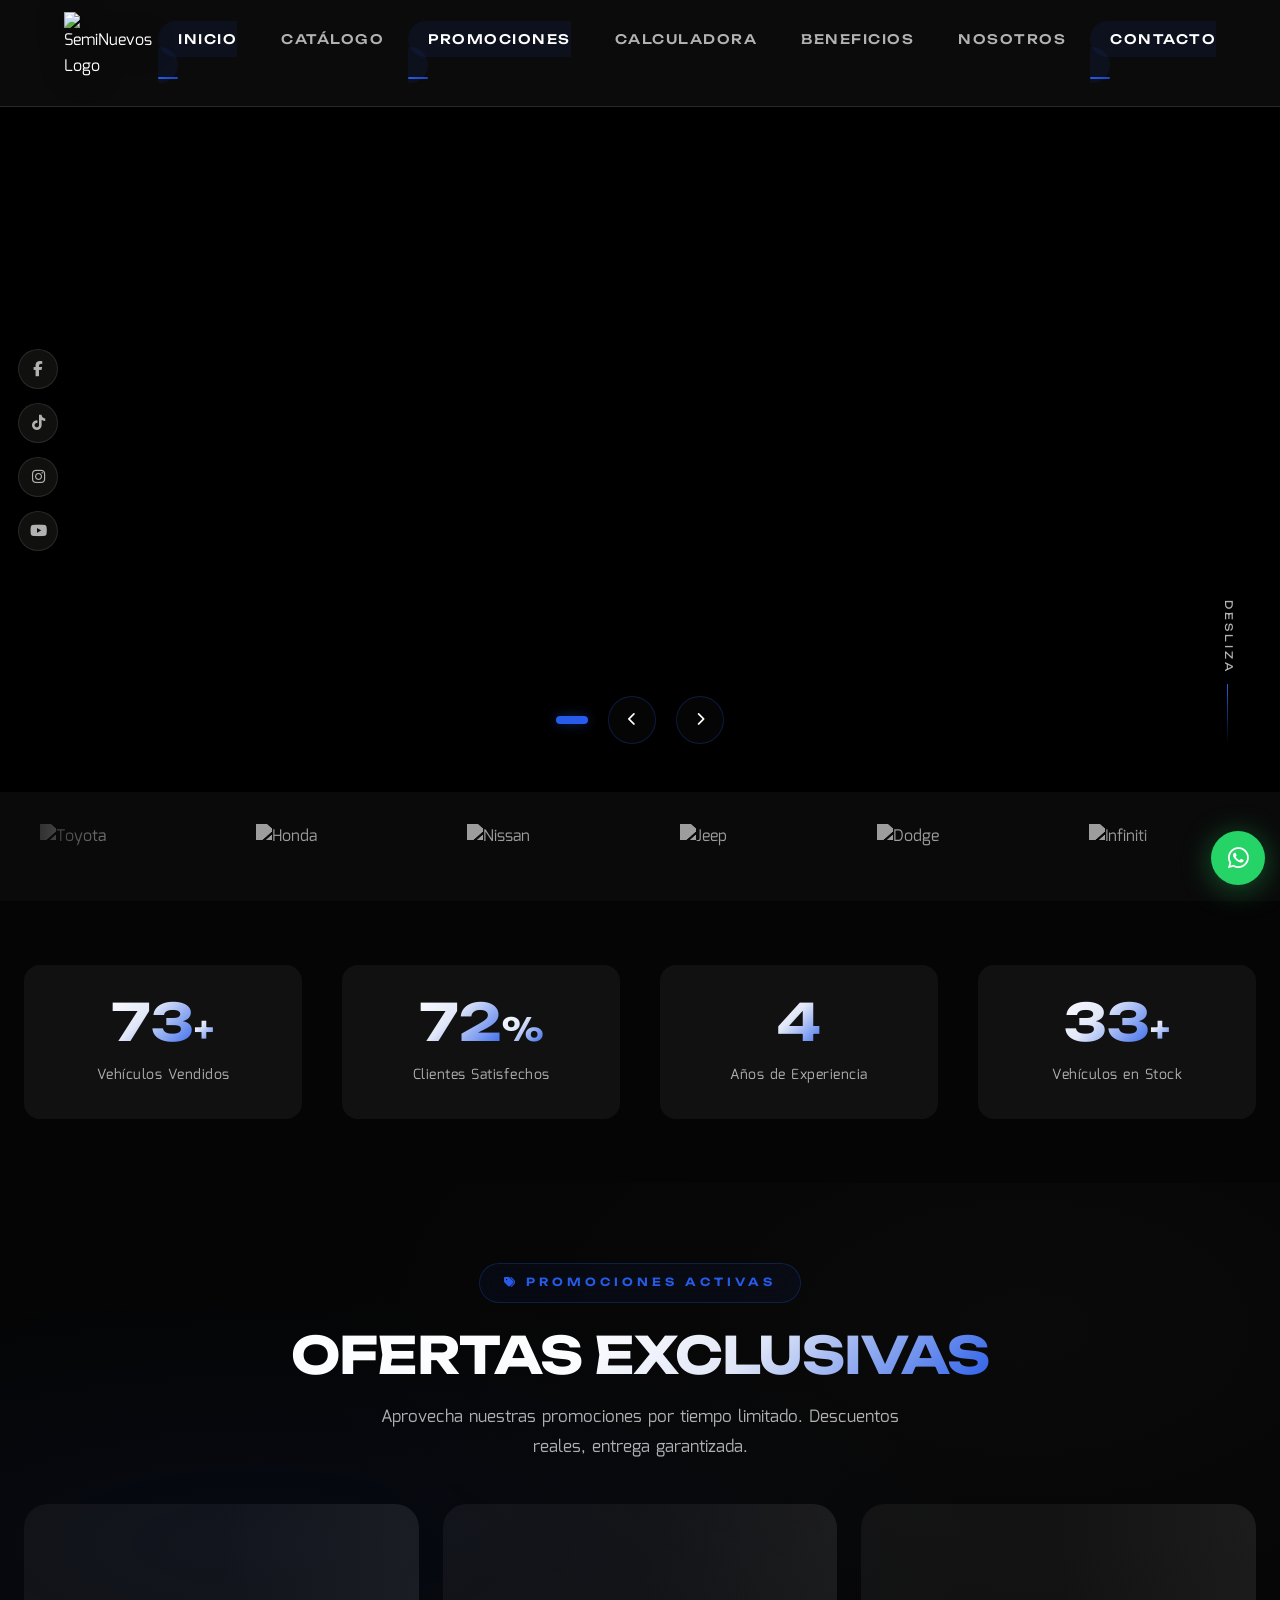
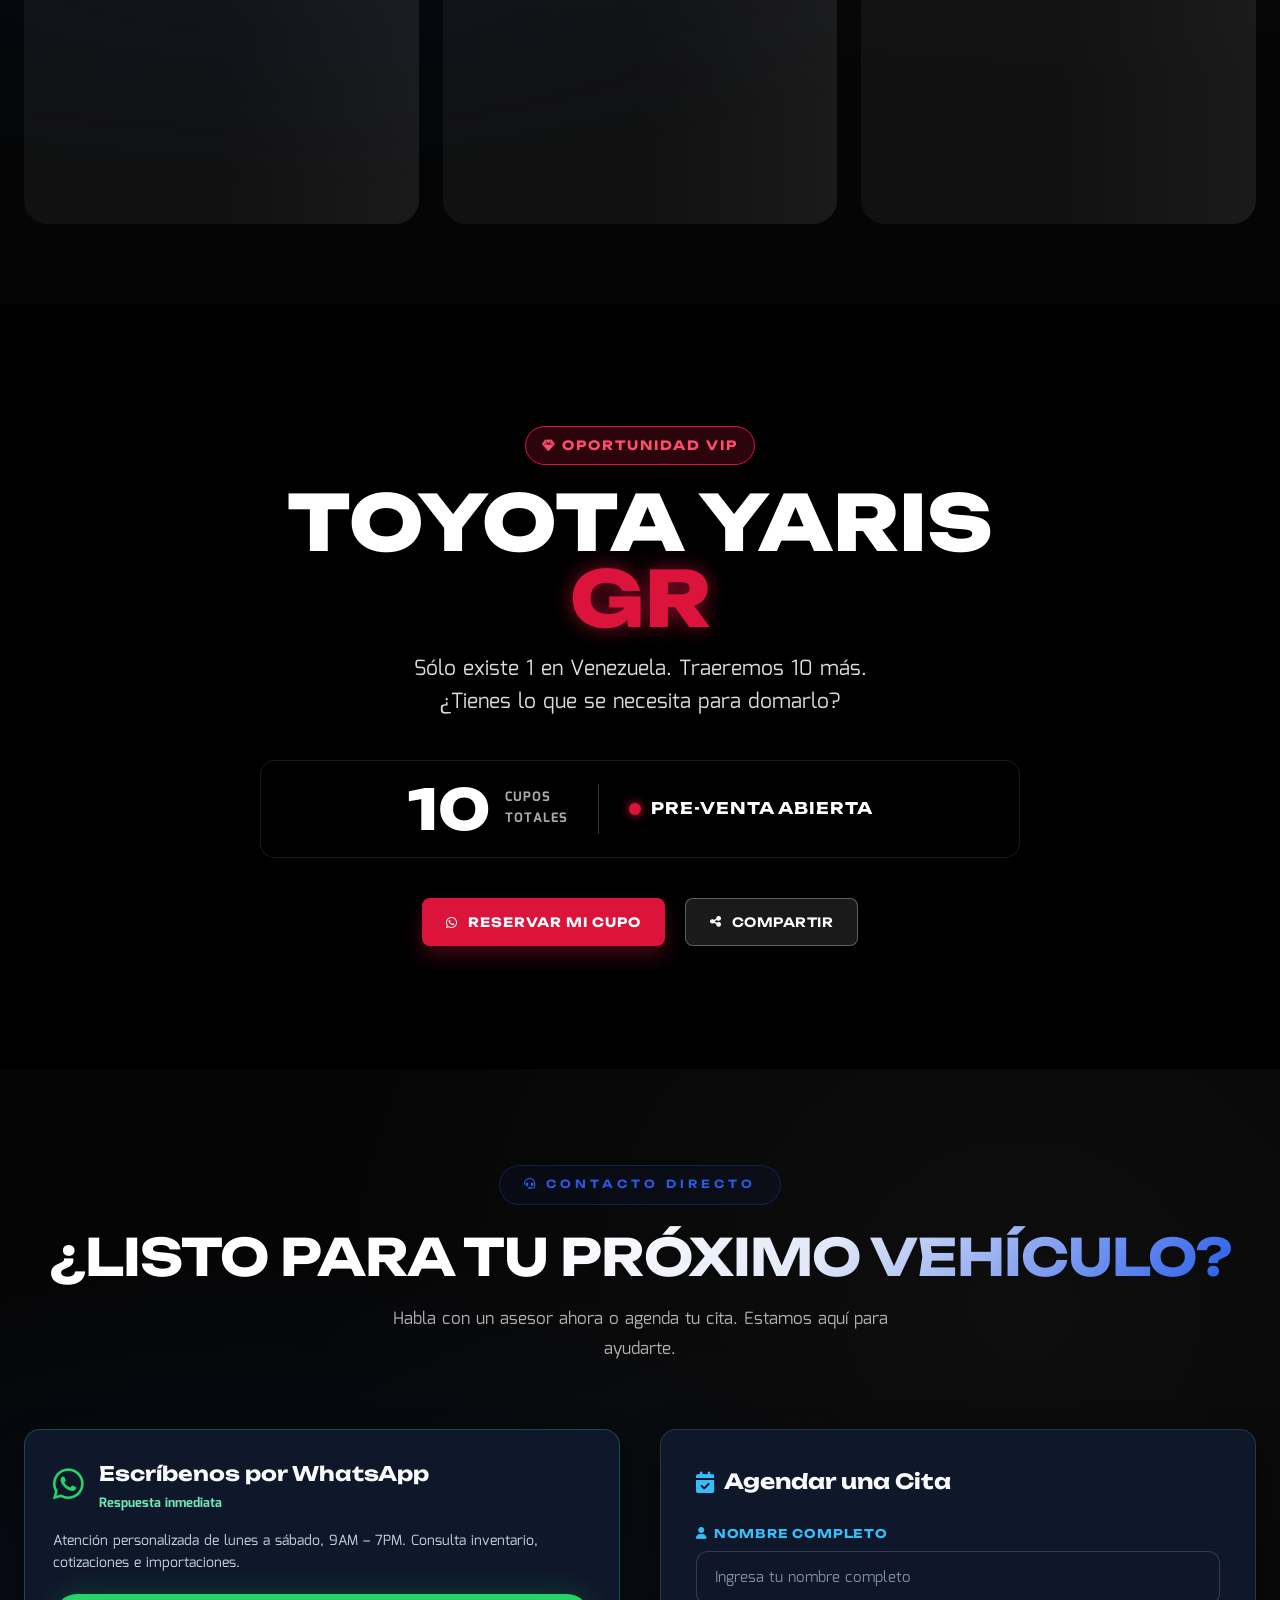
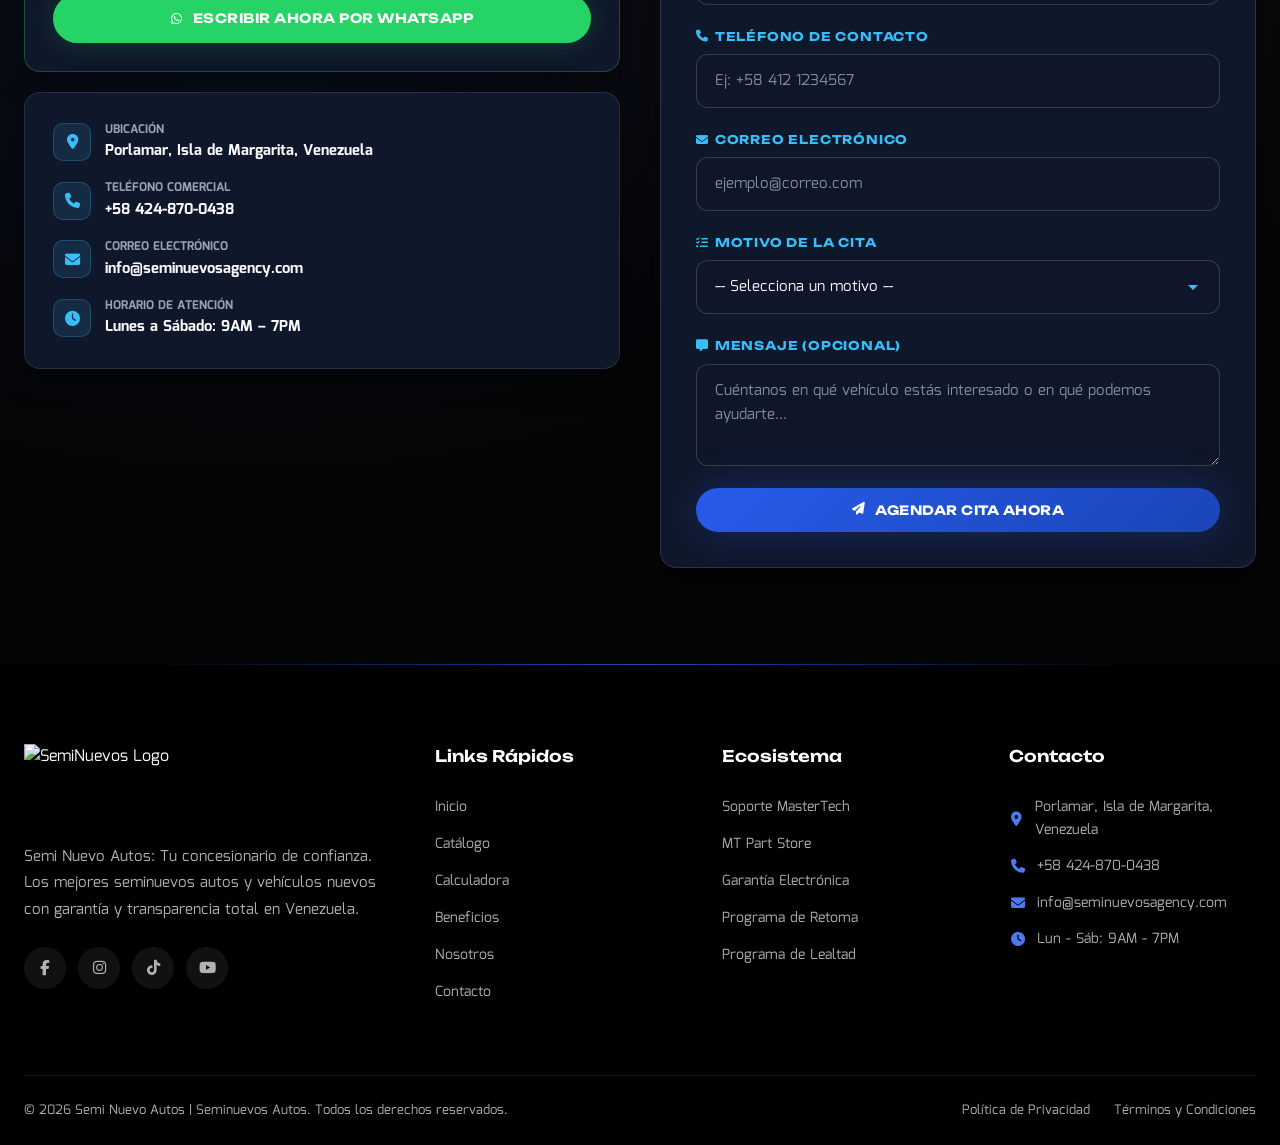
==== index.html @ adabe416 "Redisenar visualmente la seccion de Contacto y Agendar Cita con alto contraste y tipografia ejecutiv" ====
<!DOCTYPE html>
<html lang="es">
<head>
    <meta charset="UTF-8">
    <meta name="viewport" content="width=device-width, initial-scale=1.0">
    <!-- ===== SEO GLOBAL CONFIGURATION ===== -->
    <title>Semi Nuevo Autos | Concesionario Premium de Vehículos en Venezuela</title>
    <meta name="description"
        content="Encuentra los mejores seminuevos autos en Venezuela. En Semi Nuevo Autos somos especialistas en importación de vehículos 0km y usados certificados con respaldo técnico de MasterTech.">
    <meta name="keywords"
        content="Semi nuevo autos, Seminuevos autos, Semi nuevos, Seminuevosautos, Semi nuevos autos, venta de carros Venezuela, vehículos premium Venezuela, dealer autos Margarita, importación de carros 0km, Toyota Yaris GR Venezuela, concesionario carros usados certificados, logística automotriz llave en mano">
    <meta name="author" content="Seminuevos Agency">
    <meta name="robots" content="index, follow">

    <!-- Open Graph / Social Media -->
    <meta property="og:type" content="website">
    <meta property="og:url" content="https://seminuevoautos.com/">
    <meta property="og:title" content="Seminuevos | Dealer Premium de Autos e Importación en Venezuela">
    <meta property="og:description"
        content="Dealer especialista en importación de vehículos premium 0km y usados certificados en Venezuela.">
    <meta property="og:image" content="https://seminuevoautos.com/images/hero1.webp">

    <!-- JSON-LD LocalBusiness Schema -->
    <script type="application/ld+json">
    {
      "@context": "https://schema.org",
      "@type": "AutoDealer",
      "name": "Seminuevos Agency",
      "alternateName": ["Semi Nuevo Autos", "Seminuevos Autos", "Semi Nuevos", "Seminuevosautos", "Semi Nuevos Autos"],
      "image": "https://seminuevoautos.com/images/logo-primary.png",
      "@id": "https://seminuevoautos.com/#dealer",
      "url": "https://seminuevoautos.com",
      "telephone": "+584248700438",
      "priceRange": "$$$",
      "address": {
        "@type": "PostalAddress",
        "streetAddress": "Porlamar",
        "addressLocality": "Margarita",
        "addressRegion": "Nueva Esparta",
        "postalCode": "6301",
        "addressCountry": "VE"
      },
      "geo": {
        "@type": "GeoCoordinates",
        "latitude": 10.9573,
        "longitude": -63.8697
      },
      "openingHoursSpecification": {
        "@type": "OpeningHoursSpecification",
        "dayOfWeek": [
          "Monday",
          "Tuesday",
          "Wednesday",
          "Thursday",
          "Friday",
          "Saturday"
        ],
        "opens": "09:00",
        "closes": "19:00"
      },
      "sameAs": [
        "https://www.instagram.com/seminuevosagency/"
      ],
      "parentOrganization": {
        "@type": "AutoRepair",
        "name": "MasterTech Center",
        "description": "Respaldo técnico especializado y garantía automotriz."
      }
    }
    </script>
    <!-- Favicon -->
    <link rel="icon" type="image/png" href="images/favicon.png">
    <link rel="manifest" href="site.webmanifest">
    <meta name="msapplication-TileColor" content="#2b5797">
    <meta name="theme-color" content="#ffffff">
    <link rel="preconnect" href="https://fonts.googleapis.com">
    <link rel="preconnect" href="https://fonts.gstatic.com" crossorigin>
    <link
        href="https://fonts.googleapis.com/css2?family=Unbounded:wght@300;400;500;700&family=Mina:wght@400;700&display=swap"
        rel="stylesheet">
    <link rel="stylesheet" href="https://cdnjs.cloudflare.com/ajax/libs/font-awesome/6.5.1/css/all.min.css">
    <link rel="stylesheet" href="style.css?v=20260813">
</head>
<body>
<nav class="navbar" id="navbar">
        <div class="nav-container">
            <a href="/" class="nav-logo">
                <img src="images/logo-white.png" alt="SemiNuevos Logo" class="main-logo">
            </a>
            <ul class="nav-menu" id="navMenu">
                <li><a href="/" class="nav-link active">INICIO</a></li>
                <li><a href="catalogo" class="nav-link">CATÁLOGO</a></li>
                <li><a href="#promociones" class="nav-link">PROMOCIONES</a></li>
                <li><a href="calculadora" class="nav-link">CALCULADORA</a></li>
                <li><a href="servicios" class="nav-link">BENEFICIOS</a></li>
                <li><a href="nosotros" class="nav-link">NOSOTROS</a></li>
                <li><a href="/#contacto" class="nav-link">CONTACTO</a></li>
            </ul>
            <div class="nav-actions">
                <button class="nav-toggle" id="navToggle" aria-label="Abrir menú">
                    <span></span>
                    <span></span>
                    <span></span>
                </button>
            </div>
        </div>
    </nav>
<!-- ===== SOCIAL SIDEBAR ===== -->
    <div class="social-sidebar">
        <a href="#" class="social-icon" title="Facebook"><i class="fab fa-facebook-f"></i></a>
        <a href="#" class="social-icon" title="TikTok"><i class="fab fa-tiktok"></i></a>
        <a href="https://www.instagram.com/seminuevosagency/" target="_blank" class="social-icon" title="Instagram"><i
                class="fab fa-instagram"></i></a>
        <a href="#" class="social-icon" title="YouTube"><i class="fab fa-youtube"></i></a>
    </div>
<!-- ===== FLOATING WHATSAPP ===== -->
    <a href="https://wa.me/584248700438?text=Hola,%20quiero%20información%20sobre%20un%20vehículo"
        class="whatsapp-float" target="_blank" title="Contáctanos por WhatsApp">
        <i class="fab fa-whatsapp"></i>
    </a>



<!-- ===== HERO SECTION — VEHICLE SHOWCASE ===== -->
    <section class="hero" id="inicio">
        <div class="hero-slider">
            <!-- El contenido se inyecta dinámicamente desde Supabase -->
            <div class="hero-slide active" style="background: #000; display: flex; align-items: center; justify-content: center;">
                <div class="loader-spinner"></div>
            </div>
        </div>

        <div class="hero-controls">
            <div class="hero-dots-container">
                <div class="hero-dots" id="heroDots"></div>
            </div>

            <button class="hero-arrow hero-prev" id="heroPrev"><i class="fas fa-chevron-left"></i></button>
            <button class="hero-arrow hero-next" id="heroNext"><i class="fas fa-chevron-right"></i></button>
        </div>

        <div class="hero-scroll-indicator">
            <span>Desliza</span>
            <div class="scroll-line"></div>
        </div>
    </section>
<!-- ===== BRAND LOGOS MARQUEE ===== -->
    <section class="brands-section">
        <div class="brands-marquee">
            <div class="brands-track" id="brandsTrack">
                <div class="brand-item"><img src="images/brands/Toyota_logo_(Red).svg.png" alt="Toyota"></div>
                <div class="brand-item"><img src="images/brands/Honda.svg.png" alt="Honda"></div>
                <div class="brand-item"><img src="images/brands/Nissan_2020_logo.svg" alt="Nissan"></div>
                <div class="brand-item"><img src="images/brands/jeep-logo-1.png" alt="Jeep"></div>
                <div class="brand-item"><img src="images/brands/dodge-logo-png-transparent.png" alt="Dodge"></div>
                <div class="brand-item"><img src="images/brands/INFINITI_Logo_Primary_Black.png" alt="Infiniti"></div>
                <div class="brand-item"><img src="images/brands/logo-Hyundai.png" alt="Hyundai"></div>
                <div class="brand-item"><img src="images/brands/Kia-logo.png" alt="Kia"></div>
                <!-- Duplicated for infinite scroll -->
                <div class="brand-item"><img src="images/brands/Toyota_logo_(Red).svg.png" alt="Toyota"></div>
                <div class="brand-item"><img src="images/brands/Honda.svg.png" alt="Honda"></div>
                <div class="brand-item"><img src="images/brands/Nissan_2020_logo.svg" alt="Nissan"></div>
                <div class="brand-item"><img src="images/brands/jeep-logo-1.png" alt="Jeep"></div>
                <div class="brand-item"><img src="images/brands/dodge-logo-png-transparent.png" alt="Dodge"></div>
                <div class="brand-item"><img src="images/brands/INFINITI_Logo_Primary_Black.png" alt="Infiniti"></div>
                <div class="brand-item"><img src="images/brands/logo-Hyundai.png" alt="Hyundai"></div>
                <div class="brand-item"><img src="images/brands/Kia-logo.png" alt="Kia"></div>
            </div>
        </div>
    </section>
<!-- ===== STATS BAR ===== -->
    <section class="stats-bar">
        <div class="container">
            <div class="stats-grid">
                <div class="stat-item">
                    <span class="stat-number" data-target="100">0</span><span class="stat-suffix">+</span>
                    <span class="stat-label">Vehículos Vendidos</span>
                </div>
                <div class="stat-divider"></div>
                <div class="stat-item">
                    <span class="stat-number" data-target="98">0</span><span class="stat-suffix">%</span>
                    <span class="stat-label">Clientes Satisfechos</span>
                </div>
                <div class="stat-divider"></div>
                <div class="stat-item">
                    <span class="stat-number" data-target="6">0</span><span class="stat-suffix"></span>
                    <span class="stat-label">Años de Experiencia</span>
                </div>
                <div class="stat-divider"></div>
                <div class="stat-item">
                    <span class="stat-number" data-target="46">0</span><span class="stat-suffix">+</span>
                    <span class="stat-label">Vehículos en Stock</span>
                </div>
            </div>
        </div>
    </section>
<!-- ===== PROMOTIONS SECTION ===== -->
    <section class="promotions-section" id="promociones">
        <div class="container">
            <div class="section-header" style="text-align:center; margin-bottom:40px;">
                <span class="section-tag"><i class="fas fa-tags"></i> PROMOCIONES ACTIVAS</span>
                <h2 class="section-title">Ofertas <span class="text-accent">Exclusivas</span></h2>
                <p class="section-subtitle">Aprovecha nuestras promociones por tiempo limitado. Descuentos reales, entrega garantizada.</p>
            </div>
            <div class="promotions-grid" id="promotionsGrid">
                <!-- Injected by script.js from Supabase -->
                <div class="promo-skeleton"></div>
                <div class="promo-skeleton"></div>
                <div class="promo-skeleton"></div>
            </div>
        </div>
    </section>

<!-- ===== EXCLUSIVE YARIS GR SECTION ===== -->
    <section class="yaris-gr-section" id="yaris-gr-exclusive">
        <div class="yaris-gr-video-container">
            <!-- Mobile Video (Vertical) -->
            <video autoplay loop muted playsinline class="yaris-video mobile-video">
                <source src="images/yaris-gr-vertical.mp4" type="video/mp4">
            </video>
            <!-- Desktop Video (Horizontal) -->
            <video autoplay loop muted playsinline class="yaris-video desktop-video">
                <source src="images/yaris-gr-horizontal.mp4" type="video/mp4">
            </video>
            <div class="yaris-overlay"></div>
        </div>
        
        <div class="container yaris-gr-content">
            <div class="yaris-badge">
                <i class="fas fa-gem"></i> OPORTUNIDAD VIP
            </div>
            
            <h2 class="yaris-title">
                TOYOTA YARIS <span class="gr-red">GR</span>
            </h2>
            
            <p class="yaris-subtitle">
                Sólo existe 1 en Venezuela. Traeremos 10 más.<br>
                ¿Tienes lo que se necesita para domarlo?
            </p>

            <div class="yaris-scarcity">
                <div class="scarcity-count">
                    <span class="count-number">10</span>
                    <span class="count-text">CUPOS<br>TOTALES</span>
                </div>
                <div class="scarcity-divider"></div>
                <div class="scarcity-status">
                    <span class="status-dot blink"></span> PRE-VENTA ABIERTA
                </div>
            </div>

            <div class="yaris-actions">
                <a href="https://wa.me/584248700438?text=Hola,%20quiero%20aplicar%20por%20uno%20de%20los%2010%20cupos%20VIP%20para%20el%20Toyota%20Yaris%20GR." target="_blank" class="btn btn-gr-primary">
                    <i class="fab fa-whatsapp"></i> Reservar mi cupo
                </a>
                <button onclick="copyYarisLink()" class="btn btn-gr-share" id="shareBtn">
                    <i class="fas fa-share-alt"></i> Compartir
                </button>
            </div>
            <p id="copyMessage" style="display:none; color: #4ade80; font-size: 0.8rem; margin-top: 15px; font-weight: 600;">
                <i class="fas fa-check-circle"></i> ¡Enlace VIP copiado al portapapeles!
            </p>
        </div>
    </section>



<!-- ===== CONTACT SECTION ===== -->
<section class="contact-section" id="contacto">
    <div class="container">
        <div class="section-header">
            <span class="section-tag"><i class="fas fa-headset"></i> CONTACTO DIRECTO</span>
            <h2 class="section-title">¿Listo para tu <span class="text-accent">próximo vehículo?</span></h2>
            <p class="section-subtitle">Habla con un asesor ahora o agenda tu cita. Estamos aquí para ayudarte.</p>
        </div>
        <div class="contact-grid" style="display: grid; grid-template-columns: 1fr 1fr; gap: 40px; align-items: start;">
            <div class="contact-info" style="display: flex; flex-direction: column; gap: 20px;">
                <!-- WhatsApp Card -->
                <div class="contact-card-wa">
                    <div style="display: flex; align-items: center; gap: 15px; margin-bottom: 15px;">
                        <div style="font-size: 2.2rem; color: #25D366;"><i class="fab fa-whatsapp"></i></div>
                        <div>
                            <h3 style="font-family: var(--font-display); font-size: 1.25rem; color: #f8fafc; margin: 0;">Escríbenos por WhatsApp</h3>
                            <span style="color: #6ee7b7; font-size: 0.8rem; font-weight: 600;">Respuesta inmediata</span>
                        </div>
                    </div>
                    <p style="color: #cbd5e1; margin-bottom: 20px; font-size: 0.9rem; line-height: 1.5;">Atención personalizada de lunes a sábado, 9AM – 7PM. Consulta inventario, cotizaciones e importaciones.</p>
                    <a href="https://wa.me/584248700438?text=Hola%2C%20quiero%20m%C3%A1s%20informaci%C3%B3n%20sobre%20sus%20veh%C3%ADculos" class="btn btn-whatsapp btn-block" target="_blank" style="justify-content: center; font-weight: 700;">
                        <i class="fab fa-whatsapp"></i> ESCRIBIR AHORA POR WHATSAPP
                    </a>
                </div>

                <!-- Info Card -->
                <div class="contact-card-info" style="display: flex; flex-direction: column; gap: 16px;">
                    <div class="contact-info-row">
                        <div class="contact-info-icon"><i class="fas fa-map-marker-alt"></i></div>
                        <div>
                            <div style="font-size: 0.72rem; color: #94a3b8; text-transform: uppercase; font-weight: 700;">Ubicación</div>
                            <div style="color: #f8fafc; font-weight: 600;">Porlamar, Isla de Margarita, Venezuela</div>
                        </div>
                    </div>
                    <div class="contact-info-row">
                        <div class="contact-info-icon"><i class="fas fa-phone"></i></div>
                        <div>
                            <div style="font-size: 0.72rem; color: #94a3b8; text-transform: uppercase; font-weight: 700;">Teléfono Comercial</div>
                            <div style="color: #f8fafc; font-weight: 600;">+58 424-870-0438</div>
                        </div>
                    </div>
                    <div class="contact-info-row">
                        <div class="contact-info-icon"><i class="fas fa-envelope"></i></div>
                        <div>
                            <div style="font-size: 0.72rem; color: #94a3b8; text-transform: uppercase; font-weight: 700;">Correo Electrónico</div>
                            <div style="color: #f8fafc; font-weight: 600;">info@seminuevosagency.com</div>
                        </div>
                    </div>
                    <div class="contact-info-row">
                        <div class="contact-info-icon"><i class="fas fa-clock"></i></div>
                        <div>
                            <div style="font-size: 0.72rem; color: #94a3b8; text-transform: uppercase; font-weight: 700;">Horario de Atención</div>
                            <div style="color: #f8fafc; font-weight: 600;">Lunes a Sábado: 9AM – 7PM</div>
                        </div>
                    </div>
                </div>
            </div>

            <!-- Form Wrapper -->
            <div class="contact-form-wrapper">
                <form class="contact-form" id="contactForm">
                    <h3 style="font-family: var(--font-display); font-size: 1.3rem; color: #f8fafc; margin-top:0; margin-bottom: 25px; display: flex; align-items: center; gap: 10px;">
                        <i class="fas fa-calendar-check" style="color: #38bdf8;"></i> Agendar una Cita
                    </h3>
                    <div class="form-group">
                        <label for="formName"><i class="fas fa-user"></i> Nombre Completo</label>
                        <input type="text" id="formName" placeholder="Ingresa tu nombre completo" required>
                    </div>
                    <div class="form-group">
                        <label for="formPhone"><i class="fas fa-phone"></i> Teléfono de Contacto</label>
                        <input type="tel" id="formPhone" placeholder="Ej: +58 412 1234567" required>
                    </div>
                    <div class="form-group">
                        <label for="formEmail"><i class="fas fa-envelope"></i> Correo Electrónico</label>
                        <input type="email" id="formEmail" placeholder="ejemplo@correo.com" required>
                    </div>
                    <div class="form-group">
                        <label for="formService"><i class="fas fa-list-check"></i> Motivo de la Cita</label>
                        <select id="formService" required>
                            <option value="">-- Selecciona un motivo --</option>
                            <option value="Comprar un vehículo">Quiero comprar un vehículo</option>
                            <option value="Importación por pedido">Importación por pedido</option>
                            <option value="Trade In / Retoma">Trade In o Retoma de mi auto</option>
                            <option value="Soporte técnico MasterTech">Soporte técnico MasterTech</option>
                            <option value="Otro">Otro motivo</option>
                        </select>
                    </div>
                    <div class="form-group">
                        <label for="formMessage"><i class="fas fa-comment-alt"></i> Mensaje (Opcional)</label>
                        <textarea id="formMessage" placeholder="Cuéntanos en qué vehículo estás interesado o en qué podemos ayudarte..." rows="3"></textarea>
                    </div>
                    <button type="submit" class="btn btn-primary btn-block" style="font-size: 0.95rem; font-weight: 700; padding: 16px; justify-content: center; letter-spacing: 0.5px;">
                        <i class="fas fa-paper-plane"></i> AGENDAR CITA AHORA
                    </button>
                </form>
            </div>
        </div>
    </div>
</section>

<footer class="footer">
        <div class="container">
            <div class="footer-grid">
                <div class="footer-brand">
                    <a href="#inicio" class="nav-logo">
                        <img src="images/logo-white.png" alt="SemiNuevos Logo" style="height: 80px; width: auto;">
                    </a>
                    <p class="footer-desc">Semi Nuevo Autos: Tu concesionario de confianza. Los mejores seminuevos autos y vehículos nuevos con garantía y transparencia total en Venezuela.</p>
                    <div class="footer-social">
                        <a href="#" title="Facebook"><i class="fab fa-facebook-f"></i></a>
                        <a href="https://www.instagram.com/seminuevosagency/" target="_blank" title="Instagram"><i
                                class="fab fa-instagram"></i></a>
                        <a href="#" title="TikTok"><i class="fab fa-tiktok"></i></a>
                        <a href="#" title="YouTube"><i class="fab fa-youtube"></i></a>
                    </div>
                </div>
                <div class="footer-links">
                    <h4>Links Rápidos</h4>
                    <a href="#inicio">Inicio</a>
                    <a href="catalogo">Catálogo</a>
                    <a href="calculadora">Calculadora</a>
                    <a href="servicios">Beneficios</a>
                    <a href="nosotros">Nosotros</a>
                    <a href="#contacto">Contacto</a>
                </div>
                <div class="footer-links">
                    <h4>Ecosistema</h4>
                    <a href="#beneficios">Soporte MasterTech</a>
                    <a href="https://www.tallermastertech.com/catalogo" target="_blank">MT Part Store</a>
                    <a href="#beneficios">Garantía Electrónica</a>
                    <a href="#beneficios">Programa de Retoma</a>
                    <a href="#beneficios">Programa de Lealtad</a>
                </div>
                <div class="footer-contact">
                    <h4>Contacto</h4>
                    <p><i class="fas fa-map-marker-alt"></i> Porlamar, Isla de Margarita, Venezuela</p>
                    <p><i class="fas fa-phone"></i> +58 424-870-0438</p>
                    <p><i class="fas fa-envelope"></i> info@seminuevosagency.com</p>
                    <p><i class="fas fa-clock"></i> Lun - Sáb: 9AM - 7PM</p>
                </div>
            </div>
            <div class="footer-bottom">
                <p>&copy; 2026 Semi Nuevo Autos | Seminuevos Autos. Todos los derechos reservados.</p>
                <div class="footer-legal">
                    <a href="#">Política de Privacidad</a>
                    <a href="#">Términos y Condiciones</a>
                </div>
            </div>
        </div>
    </footer>

<script src="https://cdn.jsdelivr.net/npm/@supabase/supabase-js@2"></script>
    <script src="supabase-config.js?v=20260813"></script>
    <script src="data.js?v=20260813"></script>
    <script src="script.js?v=20260813"></script>
</body>
</html>
---- style.css ----
/* ===== RESET & DESIGN TOKENS (Aether Grandeur System) ===== */
*,
*::before,
*::after {
    margin: 0;
    padding: 0;
    box-sizing: border-box
}

:root {
    /* Surface Hierarchy (Tonal Layering) */
    --surface: #000000;
    --surface-dim: #050505;
    --surface-container-lowest: #000000;
    --surface-container-low: #0a0a0a;
    --surface-container: #111111;
    --surface-container-high: #1a1a1a;
    --surface-container-highest: #222222;
    --surface-variant: #222222;
    --surface-bright: #2a2a2a;

    /* Primary (Accent) */
    --primary: #275CEA;
    --primary-container: #1b45b8;
    --primary-fixed: #e2e8f8;
    --primary-dim: #4d7aef;
    --on-primary: #ffffff;

    /* Secondary */
    --secondary: #B2B2B2;
    --secondary-container: #888888;

    /* Text */
    --on-surface: #ffffff;
    --on-surface-variant: #B2B2B2;
    --outline: #B2B2B2;
    --outline-variant: #444444;

    /* Accents */
    --tertiary: #bfcdff;
    --error: #ffb4ab;

    /* Gradients (Names kept for compatibility) */
    --gradient-gold: linear-gradient(135deg, #275CEA 0%, #1b45b8 100%);
    --gradient-gold-text: linear-gradient(135deg, #ffffff 0%, #e2e8f8 40%, #275CEA 100%);
    --gradient-glass: linear-gradient(135deg, rgba(80, 80, 80, 0.4) 0%, rgba(40, 40, 40, 0.2) 100%);
    --gradient-surface: linear-gradient(180deg, var(--surface-dim) 0%, var(--surface-container-low) 100%);
    --gradient-mesh: radial-gradient(ellipse at 20% 50%, rgba(39, 92, 234, 0.1) 0%, transparent 50%), radial-gradient(ellipse at 80% 20%, rgba(178, 178, 178, 0.05) 0%, transparent 50%);

    /* Ghost Borders */
    --ghost-border: rgba(178, 178, 178, 0.15);
    --ghost-border-gold: rgba(39, 92, 234, 0.25);

    /* Effects */
    --glow-gold: 0 0 40px rgba(39, 92, 234, 0.3);
    --glow-gold-strong: 0 0 60px rgba(39, 92, 234, 0.5);
    --shadow-ambient: 0 8px 60px rgba(178, 178, 178, 0.04);
    --shadow-float: 0 20px 60px rgba(0, 0, 0, 0.4);

    /* Spacing */
    --space-1: 4px;
    --space-2: 8px;
    --space-3: 12px;
    --space-4: 16px;
    --space-5: 20px;
    --space-6: 24px;
    --space-8: 32px;
    --space-10: 40px;
    --space-12: 48px;
    --space-16: 64px;
    --space-20: 80px;
    --space-24: 96px;

    /* Typography */
    --font-display: 'Unbounded', sans-serif;
    --font-body: 'Mina', sans-serif;

    /* Roundness */
    --radius-sm: 6px;
    --radius-md: 12px;
    --radius-lg: 16px;
    --radius-xl: 24px;
    --radius-full: 100px;

    --transition: all 0.35s cubic-bezier(0.4, 0, 0.2, 1);
    --transition-slow: all 0.6s cubic-bezier(0.22, 1, 0.36, 1);
    --container-width: 1320px;
}



html {
    scroll-behavior: smooth;
    scrollbar-width: thin;
    scrollbar-color: var(--primary-container) var(--surface-dim);
    overflow-x: hidden;
    width: 100%;
}

body {
    font-family: var(--font-body);
    background: var(--surface-container-lowest);
    color: var(--on-surface);
    line-height: 1.6;
    overflow-x: hidden;
    width: 100%;
    -webkit-font-smoothing: antialiased;
}

::-webkit-scrollbar {
    width: 6px;
}

::-webkit-scrollbar-track {
    background: var(--surface-dim);
}

::-webkit-scrollbar-thumb {
    background: var(--primary-container);
    border-radius: 3px;
}

img {
    max-width: 100%;
    display: block;
}

a {
    text-decoration: none;
    color: inherit;
}

ul {
    list-style: none;
}

.container {
    max-width: var(--container-width);
    margin: 0 auto;
    padding: 0 var(--space-6);
}

.text-accent {
    color: var(--primary);
}

/* ===== ANIMATED BACKGROUND ORBS ===== */
body::before,
body::after {
    content: '';
    position: fixed;
    border-radius: 50%;
    pointer-events: none;
    z-index: 0;
    filter: blur(120px);
    opacity: 0.5;
}

body::before {
    top: -20%;
    left: -10%;
    width: 600px;
    height: 600px;
    background: rgba(39, 92, 234, 0.04);
    animation: orbFloat 20s ease-in-out infinite;
}

body::after {
    bottom: -20%;
    right: -10%;
    width: 500px;
    height: 500px;
    background: rgba(191, 205, 255, 0.03);
    animation: orbFloat 25s ease-in-out infinite reverse;
}

@keyframes orbFloat {

    0%,
    100% {
        transform: translate(0, 0) scale(1);
    }

    33% {
        transform: translate(50px, -30px) scale(1.1);
    }

    66% {
        transform: translate(-30px, 50px) scale(0.9);
    }
}

.about-monogram-hero {
    perspective: 3000px;
    display: grid;
    place-items: center;
    background: transparent;
    border: none;
    box-shadow: none;
    padding: 0;
    width: 100%;
    min-height: 700px;
    overflow: visible;
}

.brand-monogram-3d {
    width: 280%;
    max-width: 280%;
    height: auto;
    transition: transform 1.5s cubic-bezier(0.34, 1.56, 0.64, 1);
    transform-style: preserve-3d;
    filter: none;
    cursor: pointer;
    z-index: 20;
    transform: translateY(40px);
}

.about-monogram-hero:hover .brand-monogram-3d {
    transform: translateY(40px) rotateY(360deg) scale(1.01);
    filter: none;
}


/* ===== BUTTONS ===== */
.btn {
    display: inline-flex;
    align-items: center;
    gap: 10px;
    padding: 16px 36px;
    border-radius: var(--radius-full);
    font-family: var(--font-display);
    font-weight: 600;
    font-size: 0.9rem;
    letter-spacing: 0.5px;
    cursor: pointer;
    transition: var(--transition);
    border: none;
    text-transform: uppercase;
    position: relative;
    z-index: 1;
}

.btn-primary {
    background: var(--gradient-gold);
    color: var(--on-primary);
    box-shadow: var(--glow-gold);
}

.btn-primary:hover {
    transform: translateY(-3px) scale(1.02);
    box-shadow: var(--glow-gold-strong);
}

.btn-outline {
    background: rgba(53, 53, 52, 0.4);
    color: var(--on-surface);
    border: 1px solid var(--ghost-border-gold);
    backdrop-filter: blur(20px);
    -webkit-backdrop-filter: blur(20px);
}

.btn-outline:hover {
    border-color: var(--primary);
    color: var(--primary);
    transform: translateY(-3px);
    background: rgba(39, 92, 234, 0.06);
}

.btn-whatsapp {
    background: #25D366;
    color: #fff;
    box-shadow: 0 0 30px rgba(37, 211, 102, 0.2);
}

.btn-whatsapp:hover {
    background: #20bd5a;
    transform: translateY(-3px);
    box-shadow: 0 0 40px rgba(37, 211, 102, 0.35);
}

.btn-lg {
    padding: 20px 44px;
    font-size: 1rem;
}

.btn-block {
    width: 100%;
    justify-content: center;
}

/* ===== NAVBAR (Glassmorphism) ===== */
.navbar {
    position: fixed;
    top: 0;
    left: 0;
    right: 0;
    z-index: 1000;
    padding: 12px 0;
    transition: var(--transition);
    background: rgba(12, 12, 12, 0.94);
    backdrop-filter: blur(24px);
    -webkit-backdrop-filter: blur(24px);
    border-bottom: 1px solid rgba(255, 255, 255, 0.12);
    min-height: 105px;
    display: flex;
    align-items: center;
}

.navbar.scrolled {
    background: rgba(8, 8, 8, 0.97);
    backdrop-filter: blur(30px);
    -webkit-backdrop-filter: blur(30px);
    padding: 10px 0;
    box-shadow: 0 4px 25px rgba(0, 0, 0, 0.6);
}

.nav-container {
    width: 100%;
    max-width: 100%;
    margin: 0 auto;
    padding: 0 5%;
    display: flex;
    align-items: center;
    justify-content: space-between;
}

.nav-logo {
    display: flex;
    align-items: center;
    gap: 14px;
    z-index: 1001;
}

.main-logo {
    height: 95px;
    width: auto;
    max-height: 95px;
    object-fit: contain;
    filter: drop-shadow(0 3px 12px rgba(0, 0, 0, 0.7));
}

.logo-icon {
    width: 46px;
    height: 46px;
    background: var(--gradient-gold);
    border-radius: var(--radius-md);
    display: flex;
    align-items: center;
    justify-content: center;
    font-family: var(--font-display);
    font-weight: 700;
    font-size: 1.1rem;
    color: var(--on-primary);
    box-shadow: var(--glow-gold);
}

.logo-text {
    font-family: var(--font-display);
    font-weight: 700;
    font-size: 1.4rem;
    letter-spacing: 3px;
}

.logo-accent {
    color: var(--primary);
}

.nav-menu {
    display: flex;
    align-items: center;
    gap: 24px;
    margin: 0 auto;
}

.nav-link {
    padding: 10px 20px;
    font-family: var(--font-display);
    font-weight: 500;
    font-size: 0.82rem;
    letter-spacing: 1.5px;
    color: var(--on-surface-variant);
    transition: var(--transition);
    border-radius: var(--radius-full);
    position: relative;
}

.nav-link:hover,
.nav-link.active {
    color: var(--on-surface);
}

.nav-link.active {
    background: rgba(39, 92, 234, 0.08);
}

.nav-link::after {
    content: '';
    position: absolute;
    bottom: 4px;
    left: 50%;
    width: 0;
    height: 2px;
    background: var(--gradient-gold);
    transition: var(--transition);
    transform: translateX(-50%);
    border-radius: 1px;
}

.nav-link:hover::after,
.nav-link.active::after {
    width: 20px;
}

.nav-actions {
    display: flex;
    align-items: center;
    gap: 16px;
}

.nav-cta {
    display: flex;
    align-items: center;
    gap: 8px;
    padding: 12px 28px;
    background: var(--gradient-gold);
    color: var(--on-primary);
    border-radius: var(--radius-full);
    font-family: var(--font-display);
    font-weight: 600;
    font-size: 0.82rem;
    letter-spacing: 1px;
    transition: var(--transition);
    box-shadow: var(--glow-gold);
}

.nav-cta:hover {
    transform: translateY(-2px);
    box-shadow: var(--glow-gold-strong);
}

.nav-toggle {
    display: none;
    flex-direction: column;
    gap: 5px;
    background: none;
    border: none;
    cursor: pointer;
    padding: 4px;
    z-index: 1001;
}

.nav-toggle span {
    width: 24px;
    height: 2px;
    background: var(--on-surface);
    transition: var(--transition);
    border-radius: 2px;
}

/* ===== SOCIAL SIDEBAR ===== */
.social-sidebar {
    position: fixed;
    left: 18px;
    top: 50%;
    transform: translateY(-50%);
    display: flex;
    flex-direction: column;
    gap: 14px;
    z-index: 900;
}

.social-icon {
    width: 40px;
    height: 40px;
    display: flex;
    align-items: center;
    justify-content: center;
    background: rgba(53, 53, 52, 0.3);
    backdrop-filter: blur(20px);
    border-radius: 50%;
    color: var(--on-surface-variant);
    font-size: 0.95rem;
    transition: var(--transition);
    border: 1px solid var(--ghost-border);
}

.social-icon:hover {
    background: var(--primary);
    color: var(--on-primary);
    border-color: var(--primary);
    transform: scale(1.15);
    box-shadow: var(--glow-gold);
}

/* ===== WHATSAPP FLOAT ===== */
.whatsapp-float {
    position: fixed;
    right: 28px;
    bottom: 28px;
    width: 62px;
    height: 62px;
    background: #25D366;
    border-radius: 50%;
    display: flex;
    align-items: center;
    justify-content: center;
    font-size: 1.7rem;
    color: #fff;
    z-index: 900;
    box-shadow: 0 4px 30px rgba(37, 211, 102, 0.4);
    transition: var(--transition);
    animation: waPulse 2.5s ease-in-out infinite;
}

.whatsapp-float:hover {
    transform: scale(1.12);
    box-shadow: 0 6px 40px rgba(37, 211, 102, 0.5);
}

@keyframes waPulse {

    0%,
    100% {
        box-shadow: 0 4px 30px rgba(37, 211, 102, 0.4);
    }

    50% {
        box-shadow: 0 4px 50px rgba(37, 211, 102, 0.6), 0 0 0 12px rgba(37, 211, 102, 0.08);
    }
}

/* ===== HERO ===== */
.hero {
    position: relative;
    height: 88vh;
    height: 88dvh;
    min-height: 660px;
    overflow: hidden;
}

.hero-slider {
    position: relative;
    width: 100%;
    height: 100%;
}

.hero-slide {
    position: absolute;
    inset: 0;
    background-size: cover;
    background-position: center;
    opacity: 0;
    transition: opacity 1.2s ease-in-out;
    transform: scale(1.05);
    pointer-events: none;
    z-index: 0;
}

.hero-slide.active {
    opacity: 1;
    pointer-events: auto;
    z-index: 1;
    animation: heroZoom 8s ease-out forwards;
}

@keyframes heroZoom {
    from {
        transform: scale(1.08);
    }

    to {
        transform: scale(1);
    }
}

.hero-overlay {
    position: absolute;
    inset: 0;
    background: linear-gradient(160deg, rgba(10, 10, 10, 0.88) 0%, rgba(10, 10, 10, 0.55) 35%, rgba(10, 10, 10, 0.25) 65%, rgba(10, 10, 10, 0.5) 100%);
}

.hero-content {
    position: absolute;
    top: 47%;
    transform: translateY(-50%);
    left: 80px;
    max-width: 780px;
    width: calc(100% - 100px);
    z-index: 10;
    transition: all 0.5s ease;
}

/* Centrado automático para el primer slide (estilo bienvenida) */
.hero-slide:first-child .hero-content {
    left: 50% !important;
    top: 47% !important;
    transform: translate(-50%, -50%) !important;
    text-align: center !important;
    width: 90%;
    max-width: 850px;
}

.hero-slide:first-child .hero-buttons {
    justify-content: center !important;
}

.hero-slide:first-child .hero-subtitle {
    margin-left: auto !important;
    margin-right: auto !important;
}

.hero-slide:first-child .hero-tag {
    justify-content: center;
    display: flex;
    align-items: center;
}

.hero-slide.active .hero-content {
    animation: contentReveal 1s cubic-bezier(0.22, 1, 0.36, 1) forwards;
}

@keyframes contentReveal {
    from {
        opacity: 0;
        transform: translateY(30px);
    }

    to {
        opacity: 1;
        transform: translateY(0);
    }
}

.hero-tag {
    display: inline-block;
    padding: 10px 22px;
    background: rgba(39, 92, 234, 0.08);
    border: 1px solid var(--ghost-border-gold);
    border-radius: var(--radius-full);
    color: var(--primary);
    font-family: var(--font-display);
    font-weight: 600;
    font-size: 0.72rem;
    letter-spacing: 4px;
    margin-bottom: 24px;
    backdrop-filter: blur(10px);
}

.hero-title {
    font-family: var(--font-display);
    font-weight: 700;
    font-size: clamp(1.8rem, 3.8vw, 3.2rem);
    line-height: 1.15;
    letter-spacing: -0.5px;
    margin-bottom: 20px;
    text-transform: none;
    word-break: break-word;
}

.hero-title .text-accent {
    background: var(--gradient-gold-text);
    -webkit-background-clip: text;
    -webkit-text-fill-color: transparent;
    background-clip: text;
}

.hero-subtitle {
    font-size: 1.1rem;
    color: var(--on-surface-variant);
    margin-bottom: 40px;
    max-width: 480px;
    line-height: 1.8;
    font-weight: 400;
}

.hero-buttons {
    display: flex;
    gap: 16px;
    flex-wrap: wrap;
}

/* Hero Controls */
.hero-controls {
    position: absolute;
    bottom: 48px;
    left: 50%;
    transform: translateX(-50%);
    display: flex;
    align-items: center;
    gap: 20px;
    z-index: 20;
}

.hero-arrow {
    width: 48px;
    height: 48px;
    display: flex;
    align-items: center;
    justify-content: center;
    border: 1px solid var(--ghost-border-gold);
    border-radius: 50%;
    background: rgba(14, 14, 14, 0.4);
    backdrop-filter: blur(15px);
    color: var(--on-surface);
    font-size: 0.85rem;
    cursor: pointer;
    transition: var(--transition);
}

.hero-arrow:hover {
    border-color: var(--primary);
    color: var(--primary);
    background: rgba(39, 92, 234, 0.08);
    box-shadow: var(--glow-gold);
}

.hero-dots {
    display: flex;
    gap: 8px;
}

.hero-dot {
    width: 8px;
    height: 8px;
    border-radius: 50%;
    background: rgba(178, 178, 178, 0.2);
    cursor: pointer;
    transition: var(--transition);
}

.hero-dot.active {
    background: var(--primary);
    width: 32px;
    border-radius: 4px;
    box-shadow: 0 0 12px rgba(39, 92, 234, 0.4);
}

.hero-scroll-indicator {
    position: absolute;
    right: 44px;
    bottom: 48px;
    display: flex;
    flex-direction: column;
    align-items: center;
    gap: 10px;
    z-index: 20;
}

.hero-scroll-indicator span {
    font-size: 0.65rem;
    letter-spacing: 3px;
    text-transform: uppercase;
    color: var(--outline);
    writing-mode: vertical-rl;
    font-family: var(--font-display);
}

.scroll-line {
    width: 1px;
    height: 60px;
    background: linear-gradient(to bottom, var(--primary), transparent);
    animation: scrollPulse 2.5s ease-in-out infinite;
}

@keyframes scrollPulse {

    0%,
    100% {
        opacity: 1;
        transform: scaleY(1);
    }

    50% {
        opacity: 0.3;
        transform: scaleY(0.5);
    }
}

/* ===== BRANDS MARQUEE ===== */
.brands-section {
    padding: var(--space-8) 0;
    background: var(--surface-container-low);
    overflow: hidden;
    position: relative;
    z-index: 1;
}

.brands-marquee {
    overflow: hidden;
    position: relative;
}

.brands-marquee::before,
.brands-marquee::after {
    content: '';
    position: absolute;
    top: 0;
    bottom: 0;
    width: 150px;
    z-index: 2;
}

.brands-marquee::before {
    left: 0;
    background: linear-gradient(to right, var(--surface-container-low), transparent);
}

.brands-marquee::after {
    right: 0;
    background: linear-gradient(to left, var(--surface-container-low), transparent);
}

.brands-track {
    display: flex;
    gap: 70px;
    animation: marquee 35s linear infinite;
    width: max-content;
}

.brand-item {
    flex: 0 0 auto;
    display: flex;
    align-items: center;
    justify-content: center;
    padding: 0 40px;
    transition: all 0.3s ease;
}

.brand-item img {
    height: 45px;
    width: auto;
    object-fit: contain;
    filter: brightness(0) invert(1) opacity(0.6);
    transition: all 0.4s cubic-bezier(0.4, 0, 0.2, 1);
}

.brand-item:hover img {
    filter: brightness(1) invert(0) opacity(1);
    transform: scale(1.15);
}

@keyframes marquee {
    0% {
        transform: translateX(0);
    }

    100% {
        transform: translateX(-50%);
    }
}

/* ===== STATS BAR ===== */
.stats-bar {
    padding: var(--space-16) 0;
    background: var(--surface-dim);
    position: relative;
    z-index: 1;
}

.stats-grid {
    display: flex;
    align-items: center;
    justify-content: center;
    gap: var(--space-10);
    flex-wrap: wrap;
}

.stat-item {
    text-align: center;
    flex: 1;
    min-width: 160px;
    padding: var(--space-8) var(--space-6);
    background: var(--surface-container);
    border-radius: var(--radius-lg);
    transition: var(--transition);
    position: relative;
}

.stat-item:hover {
    background: var(--surface-container-high);
    transform: translateY(-4px);
    box-shadow: var(--shadow-ambient);
}

.stat-number {
    font-family: var(--font-display);
    font-weight: 700;
    font-size: 3.2rem;
    background: var(--gradient-gold-text);
    -webkit-background-clip: text;
    -webkit-text-fill-color: transparent;
    background-clip: text;
    line-height: 1;
}

.stat-suffix {
    font-family: var(--font-display);
    font-weight: 700;
    font-size: 2rem;
    background: var(--gradient-gold-text);
    -webkit-background-clip: text;
    -webkit-text-fill-color: transparent;
    background-clip: text;
}

.stat-label {
    display: block;
    margin-top: 10px;
    font-size: 0.85rem;
    color: var(--on-surface-variant);
    letter-spacing: 0.5px;
}

.stat-divider {
    display: none;
}

/* ===== SECTION HEADERS ===== */
.section-header {
    text-align: center;
    margin-bottom: var(--space-16);
}

.section-tag {
    display: inline-block;
    padding: 10px 24px;
    background: rgba(39, 92, 234, 0.06);
    border: 1px solid var(--ghost-border-gold);
    border-radius: var(--radius-full);
    color: var(--primary);
    font-family: var(--font-display);
    font-weight: 600;
    font-size: 0.7rem;
    letter-spacing: 4px;
    margin-bottom: 24px;
    text-transform: uppercase;
    backdrop-filter: blur(10px);
}

.section-title {
    font-family: var(--font-display);
    font-weight: 700;
    font-size: clamp(2.2rem, 4vw, 3.5rem);
    letter-spacing: -1px;
    margin-bottom: 20px;
    text-transform: uppercase;
    line-height: 1.1;
}

.section-title .text-accent {
    background: var(--gradient-gold-text);
    -webkit-background-clip: text;
    -webkit-text-fill-color: transparent;
    background-clip: text;
}

.section-subtitle {
    font-size: 1.05rem;
    color: var(--on-surface-variant);
    max-width: 560px;
    margin: 0 auto;
    line-height: 1.8;
}

/* ===== CATALOG NAV SECTION ===== */
.catalog-nav-section {
    padding: var(--space-24) 0 var(--space-8);
    background: var(--surface-dim);
    position: relative;
    z-index: 1;
    background-image: var(--gradient-mesh);
}

/* Main Tabs (Seminuevos / 0KM) */
.catalog-main-tabs {
    display: flex;
    justify-content: center;
    gap: 16px;
    flex-wrap: wrap;
}

.catalog-main-tab {
    display: flex;
    flex-direction: column;
    align-items: center;
    gap: 4px;
    padding: 24px 48px;
    background: var(--surface-container);
    border: 2px solid transparent;
    border-radius: var(--radius-xl);
    cursor: pointer;
    transition: var(--transition);
    position: relative;
    overflow: hidden;
    min-width: 220px;
}

.catalog-main-tab::before {
    content: '';
    position: absolute;
    top: 0;
    left: 0;
    right: 0;
    height: 3px;
    background: transparent;
    transition: var(--transition);
}

.catalog-main-tab i {
    font-size: 1.8rem;
    color: var(--outline);
    transition: var(--transition);
    margin-bottom: 4px;
}

.catalog-main-tab span {
    font-family: var(--font-display);
    font-weight: 700;
    font-size: 1.1rem;
    letter-spacing: 0.5px;
    color: var(--on-surface-variant);
    transition: var(--transition);
}

.catalog-main-tab small {
    font-family: var(--font-display);
    font-weight: 500;
    font-size: 0.72rem;
    letter-spacing: 2px;
    text-transform: uppercase;
    color: var(--outline);
    transition: var(--transition);
}

.catalog-main-tab:hover {
    background: var(--surface-container-high);
    border-color: var(--ghost-border-gold);
}

.catalog-main-tab:hover i {
    color: var(--primary);
}

.catalog-main-tab.active {
    background: rgba(39, 92, 234, 0.08);
    border-color: var(--primary);
    box-shadow: var(--glow-gold);
}

.catalog-main-tab.active::before {
    background: var(--gradient-gold);
}

.catalog-main-tab.active i {
    color: var(--primary);
}

.catalog-main-tab.active span {
    color: var(--on-surface);
}

.catalog-main-tab.active small {
    color: var(--primary);
}

/* ===== CATALOG SECTIONS (Panels) ===== */
.catalog-section {
    padding: var(--space-12) 0 var(--space-24);
    background: var(--surface-dim);
    position: relative;
    z-index: 1;
    background-image: var(--gradient-mesh);
}

.catalog-panel {
    display: none;
    animation: panelFadeIn 0.5s ease;
}

.catalog-panel.active {
    display: block;
}

@keyframes panelFadeIn {
    from {
        opacity: 0;
        transform: translateY(20px);
    }

    to {
        opacity: 1;
        transform: translateY(0);
    }
}

/* Catalog Section Headers */
.catalog-section-header {
    margin-bottom: var(--space-10);
    padding: var(--space-8);
    background: var(--surface-container);
    border-radius: var(--radius-xl);
    border: 1px solid var(--ghost-border);
}

.catalog-section-info {
    display: flex;
    align-items: center;
    justify-content: space-between;
    flex-wrap: wrap;
    gap: 12px;
    margin-bottom: 12px;
}

.catalog-section-title {
    font-family: var(--font-display);
    font-weight: 700;
    font-size: 1.4rem;
    letter-spacing: 0.3px;
    display: flex;
    align-items: center;
    gap: 12px;
}

.catalog-section-title i {
    color: var(--primary);
    font-size: 1.2rem;
}

.catalog-section-desc {
    color: var(--on-surface-variant);
    font-size: 0.95rem;
    line-height: 1.6;
}

/* Availability Badges */
.availability-badge {
    display: inline-flex;
    align-items: center;
    gap: 8px;
    padding: 8px 20px;
    border-radius: var(--radius-full);
    font-family: var(--font-display);
    font-weight: 600;
    font-size: 0.75rem;
    letter-spacing: 1px;
}

.availability-badge.available {
    background: rgba(37, 211, 102, 0.1);
    color: #25D366;
    border: 1px solid rgba(37, 211, 102, 0.2);
}

.availability-badge.order {
    background: rgba(255, 179, 0, 0.1);
    color: #FFB300;
    border: 1px solid rgba(255, 179, 0, 0.2);
}

/* ===== CATALOG FILTERS ===== */
.catalog-filters {
    display: flex;
    justify-content: center;
    gap: 10px;
    margin-bottom: var(--space-12);
    flex-wrap: wrap;
}

.filter-btn {
    padding: 12px 30px;
    background: var(--surface-container);
    border: 1px solid transparent;
    border-radius: var(--radius-full);
    color: var(--on-surface-variant);
    font-family: var(--font-display);
    font-weight: 600;
    font-size: 0.82rem;
    letter-spacing: 1px;
    cursor: pointer;
    transition: var(--transition);
}

.filter-btn:hover {
    background: var(--surface-container-high);
    color: var(--on-surface);
    border-color: var(--ghost-border-gold);
}

.filter-btn.active {
    background: var(--gradient-gold);
    color: var(--on-primary);
    border-color: transparent;
    box-shadow: var(--glow-gold);
}

/* ===== VEHICLE GRID (5-6 CARDS PER ROW) ===== */
.catalog-section .container,
.featured-vehicles .container {
    max-width: 1750px;
    width: 95%;
}

.vehicle-grid {
    display: grid;
    grid-template-columns: repeat(5, 1fr);
    gap: 16px;
    margin-bottom: var(--space-12);
}

@media (min-width: 1680px) {
    .vehicle-grid {
        grid-template-columns: repeat(6, 1fr);
    }
}

@media (max-width: 1350px) {
    .vehicle-grid {
        grid-template-columns: repeat(4, 1fr);
    }
}

@media (max-width: 1024px) {
    .vehicle-grid {
        grid-template-columns: repeat(3, 1fr);
    }
}

@media (max-width: 768px) {
    .vehicle-grid {
        grid-template-columns: repeat(2, 1fr);
        gap: 12px;
    }
}

@media (max-width: 480px) {
    .vehicle-grid {
        grid-template-columns: 1fr;
    }
}

.vehicle-card {
    display: flex;
    flex-direction: column;
    height: 100%;
    background: var(--surface-container-low);
    border-radius: var(--radius-xl);
    overflow: hidden;
    transition: var(--transition-slow);
    cursor: pointer;
    position: relative;
    border: 1px solid rgba(255, 255, 255, 0.06);
    will-change: transform;
    transform: translateZ(0);
    contain: layout style paint;
}

.vehicle-card:hover {
    transform: translateY(-8px) translateZ(0);
    border-color: var(--ghost-border-gold);
    box-shadow: 0 20px 60px rgba(0, 0, 0, 0.4), var(--glow-gold);
}

.vehicle-card-image {
    position: relative;
    height: 200px;
    overflow: hidden;
    background: #000;
    flex-shrink: 0;
}

.vehicle-card-image img {
    width: 100%;
    height: 100%;
    object-fit: cover;
    object-position: center center;
    transition: transform 0.8s cubic-bezier(0.22, 1, 0.36, 1);
    will-change: transform;
    content-visibility: auto;
}

.vehicle-card:hover .vehicle-card-image img {
    transform: scale(1.08);
}

.vehicle-badge {
    position: absolute;
    top: 10px;
    left: 10px;
    padding: 4px 10px;
    background: var(--gradient-gold);
    color: var(--on-primary);
    border-radius: var(--radius-full);
    font-family: var(--font-display);
    font-weight: 700;
    font-size: 0.62rem;
    letter-spacing: 1px;
    text-transform: uppercase;
    box-shadow: var(--glow-gold);
    z-index: 2;
    max-width: calc(100% - 55px);
    white-space: nowrap;
    overflow: hidden;
    text-overflow: ellipsis;
}

/* Vehicle Card Tags (row above title - compact side by side) */
.vehicle-card-tags {
    display: flex;
    align-items: center;
    gap: 4px;
    margin-bottom: 8px;
    flex-wrap: nowrap;
}

.origin-badge {
    display: inline-flex;
    align-items: center;
    gap: 5px;
    padding: 3px 9px;
    border-radius: var(--radius-full);
    font-family: var(--font-display);
    font-weight: 700;
    font-size: 0.65rem;
    letter-spacing: 0.4px;
    backdrop-filter: blur(10px);
    -webkit-backdrop-filter: blur(10px);
    white-space: nowrap;
    text-transform: uppercase;
}

.origin-badge.nacional {
    background: rgba(37, 211, 102, 0.15);
    color: #4ade80;
    border: 1px solid rgba(37, 211, 102, 0.28);
}

.origin-badge.importado {
    background: rgba(96, 165, 250, 0.15);
    color: #60a5fa;
    border: 1px solid rgba(96, 165, 250, 0.28);
}

.vehicle-card-body {
    display: flex;
    flex-direction: column;
    flex: 1;
    padding: 14px 16px;
}

.vehicle-card-title {
    font-family: var(--font-display);
    font-weight: 700;
    font-size: 1.02rem;
    line-height: 1.35;
    color: var(--on-surface);
    margin-bottom: 8px;
    display: -webkit-box;
    -webkit-line-clamp: 2;
    -webkit-box-orient: vertical;
    overflow: hidden;
    text-overflow: ellipsis;
    min-height: 2.7em;
}

.vehicle-availability {
    display: inline-flex;
    align-items: center;
    gap: 3px;
    padding: 2px 7px;
    border-radius: var(--radius-full);
    font-family: var(--font-display);
    font-weight: 700;
    font-size: 0.58rem;
    letter-spacing: 0.2px;
    white-space: nowrap;
    flex-shrink: 0;
}

.vehicle-availability.available {
    background: rgba(37, 211, 102, 0.12);
    color: #4ade80;
    border: 1px solid rgba(37, 211, 102, 0.25);
}

.vehicle-availability.order {
    background: rgba(255, 179, 0, 0.12);
    color: #FFB300;
    border: 1px solid rgba(255, 179, 0, 0.25);
}

.vehicle-card-price {
    font-family: var(--font-display);
    font-weight: 800;
    font-size: 1.45rem;
    background: var(--gradient-gold-text);
    -webkit-background-clip: text;
    -webkit-text-fill-color: transparent;
    background-clip: text;
    margin-bottom: 12px;
    letter-spacing: -0.3px;
}

.price-consult {
    font-style: italic;
    font-size: 1.2rem;
}

.vehicle-card-specs {
    display: flex;
    gap: 8px 12px;
    flex-wrap: wrap;
    margin-top: auto;
    padding-top: 10px;
}

.spec-item {
    display: inline-flex;
    align-items: center;
    gap: 5px;
    font-size: 0.78rem;
    color: var(--on-surface-variant);
    white-space: nowrap;
}

.spec-item i {
    color: var(--primary-dim);
    font-size: 0.75rem;
}

/* Floating Share Button on Vehicle Image */
.btn-card-share-float {
    position: absolute;
    top: 10px;
    right: 10px;
    width: 32px;
    height: 32px;
    border-radius: 50%;
    background: rgba(0, 0, 0, 0.45);
    backdrop-filter: blur(8px);
    -webkit-backdrop-filter: blur(8px);
    border: 1px solid rgba(255, 255, 255, 0.15);
    color: #ffffff;
    display: inline-flex;
    align-items: center;
    justify-content: center;
    font-size: 0.75rem;
    text-decoration: none;
    transition: all 0.25s ease;
    z-index: 3;
}

.btn-card-share-float:hover {
    background: rgba(230, 180, 0, 0.9);
    color: #000000;
    border-color: transparent;
    transform: scale(1.1);
}

/* Vehicle Card Footer (2 equal action buttons, no outer box) */
.vehicle-card-footer {
    display: flex;
    align-items: center;
    gap: 8px;
    margin-top: 14px;
    padding-top: 12px;
    border-top: 1px solid rgba(255, 255, 255, 0.05);
}

.btn-card-details,
.btn-card-whatsapp {
    display: inline-flex;
    align-items: center;
    justify-content: center;
    gap: 6px;
    font-family: var(--font-body);
    font-weight: 600;
    font-size: 0.78rem;
    padding: 8px 12px;
    border-radius: 100px;
    white-space: nowrap;
    text-decoration: none;
    transition: all 0.25s cubic-bezier(0.2, 0.8, 0.2, 1);
    flex: 1;
}

.btn-card-details {
    background: rgba(255, 255, 255, 0.05);
    color: #e2e8f0;
    border: 1px solid rgba(255, 255, 255, 0.1);
}

.btn-card-details:hover {
    background: rgba(255, 255, 255, 0.12);
    color: #ffffff;
    border-color: rgba(255, 255, 255, 0.22);
}

.btn-card-whatsapp {
    background: var(--gradient-gold);
    color: #000000;
    font-weight: 700;
    border: none;
    box-shadow: 0 4px 15px rgba(230, 180, 0, 0.15);
}

.btn-card-whatsapp:hover {
    transform: translateY(-2px);
    box-shadow: 0 6px 20px rgba(230, 180, 0, 0.35);
    color: #000000;
}

/* Import Notice */
.import-notice {
    display: flex;
    gap: 16px;
    align-items: flex-start;
    padding: var(--space-6) var(--space-8);
    background: rgba(96, 165, 250, 0.06);
    border: 1px solid rgba(96, 165, 250, 0.15);
    border-radius: var(--radius-lg);
    margin-top: var(--space-8);
}

.import-notice>i {
    font-size: 1.4rem;
    color: #60a5fa;
    flex-shrink: 0;
    margin-top: 2px;
}

.import-notice strong {
    display: block;
    font-family: var(--font-display);
    font-size: 0.95rem;
    margin-bottom: 4px;
    color: var(--on-surface);
}

.import-notice p {
    font-size: 0.88rem;
    color: var(--on-surface-variant);
    line-height: 1.6;
}

/* Catalog CTA Section */
.catalog-cta-section {
    padding: 0 0 var(--space-16);
    background: var(--surface-dim);
    background-image: var(--gradient-mesh);
}

.catalog-cta {
    text-align: center;
}

/* Modal additions for availability/origin */
.modal-availability {
    padding: 4px 12px !important;
    border-radius: var(--radius-full) !important;
}

.modal-availability.available {
    background: rgba(37, 211, 102, 0.1);
    color: #4ade80 !important;
}

.modal-availability.order {
    background: rgba(255, 179, 0, 0.1);
    color: #FFB300 !important;
}

.modal-origin {
    color: #60a5fa !important;
}

/* ===== SERVICES ===== */
.services-section {
    padding: var(--space-24) 0;
    background: var(--surface-container-lowest);
    position: relative;
    z-index: 1;
}

.services-grid {
    display: grid;
    grid-template-columns: repeat(auto-fill, minmax(290px, 1fr));
    gap: var(--space-6);
}

.service-card {
    padding: var(--space-10) var(--space-8);
    background: var(--surface-container-low);
    border-radius: var(--radius-xl);
    transition: var(--transition);
    position: relative;
    overflow: hidden;
    border: 1px solid transparent;
}

.service-card::before {
    content: '';
    position: absolute;
    top: 0;
    left: 0;
    right: 0;
    height: 2px;
    background: transparent;
    transition: var(--transition);
}

.service-card:hover {
    transform: translateY(-8px);
    border-color: var(--ghost-border-gold);
    box-shadow: var(--shadow-ambient);
}

.service-card:hover::before {
    background: var(--gradient-gold);
}

.service-card.featured {
    border-color: var(--ghost-border-gold);
    background: var(--surface-container);
}

.service-card.featured::before {
    background: var(--gradient-gold);
}

.service-badge {
    position: absolute;
    top: 18px;
    right: 18px;
    padding: 5px 14px;
    background: var(--gradient-gold);
    color: var(--on-primary);
    border-radius: var(--radius-full);
    font-family: var(--font-display);
    font-weight: 700;
    font-size: 0.6rem;
    letter-spacing: 2px;
}

.service-icon {
    width: 56px;
    height: 56px;
    display: flex;
    align-items: center;
    justify-content: center;
    background: rgba(39, 92, 234, 0.08);
    border-radius: var(--radius-md);
    margin-bottom: var(--space-6);
    font-size: 1.3rem;
    color: var(--primary);
    transition: var(--transition);
}

.service-card:hover .service-icon {
    background: rgba(39, 92, 234, 0.15);
    box-shadow: 0 0 20px rgba(39, 92, 234, 0.1);
}

.service-title {
    font-family: var(--font-display);
    font-weight: 600;
    font-size: 1.15rem;
    margin-bottom: 12px;
}

.service-desc {
    font-size: 0.92rem;
    color: var(--on-surface-variant);
    line-height: 1.8;
    margin-bottom: 20px;
}

.service-link {
    display: inline-flex;
    align-items: center;
    gap: 8px;
    color: var(--primary);
    font-family: var(--font-display);
    font-weight: 600;
    font-size: 0.85rem;
    transition: var(--transition);
}

.service-link:hover {
    gap: 14px;
    color: var(--primary-fixed);
}

/* ===== CTA SECTION ===== */
.cta-section {
    padding: var(--space-24) 0;
    background: var(--surface-container-low);
    position: relative;
    overflow: hidden;
    text-align: center;
    z-index: 1;
}

.cta-bg-effect {
    position: absolute;
    top: -250px;
    right: -200px;
    width: 700px;
    height: 700px;
    border-radius: 50%;
    background: radial-gradient(circle, rgba(39, 92, 234, 0.06) 0%, transparent 60%);
    pointer-events: none;
    animation: orbFloat 15s ease-in-out infinite;
}

.cta-content {
    position: relative;
    z-index: 2;
    max-width: 720px;
    margin: 0 auto;
}

.cta-title {
    font-family: var(--font-display);
    font-weight: 700;
    font-size: clamp(2rem, 3.5vw, 3rem);
    margin-bottom: 24px;
    line-height: 1.15;
}

.cta-title .text-accent {
    background: var(--gradient-gold-text);
    -webkit-background-clip: text;
    -webkit-text-fill-color: transparent;
    background-clip: text;
}

.cta-desc {
    font-size: 1.05rem;
    color: var(--on-surface-variant);
    margin-bottom: 40px;
    line-height: 1.8;
}

.cta-features {
    display: flex;
    justify-content: center;
    gap: 28px;
    flex-wrap: wrap;
    margin-bottom: 44px;
}

.cta-feature {
    display: flex;
    align-items: center;
    gap: 10px;
    font-size: 0.9rem;
    color: var(--on-surface-variant);
    font-family: var(--font-body);
}

.cta-feature i {
    color: var(--primary);
    font-size: 1rem;
}

/* ===== ABOUT ===== */
.about-section {
    padding: var(--space-24) 0;
    background: var(--surface-dim);
    position: relative;
    z-index: 1;
}

.about-grid {
    display: grid;
    grid-template-columns: 1fr 1fr;
    gap: var(--space-20);
    align-items: center;
}

.about-images {
    position: relative;
}

/* Clear old styles */

.about-img-secondary {
    position: absolute;
    bottom: -36px;
    right: -36px;
    width: 200px;
    border-radius: var(--radius-lg);
    overflow: hidden;
    border: 3px solid var(--surface-dim);
    box-shadow: var(--shadow-float);
}

.about-img-secondary img {
    width: 100%;
    height: 150px;
    object-fit: cover;
}

.about-header-flow {
    display: flex;
    align-items: center;
    justify-content: flex-start;
    gap: var(--space-6);
    margin-bottom: var(--space-6);
    flex-wrap: wrap;
}

.experience-pill {
    display: inline-flex;
    align-items: center;
    gap: 10px;
    background: rgba(39, 92, 234, 0.08);
    border: 1px solid rgba(255, 255, 255, 0.1);
    padding: 6px 14px;
    border-radius: var(--radius-full);
}

.pill-number {
    font-family: var(--font-display);
    font-weight: 800;
    font-size: 1.2rem;
    color: var(--primary);
    line-height: 1;
}

.pill-text {
    font-family: var(--font-display);
    font-weight: 600;
    font-size: 0.6rem;
    letter-spacing: 0.5px;
    color: var(--on-surface-variant);
    line-height: 1;
}

/* Old styles removed */

.about-content .section-tag {
    display: inline-block;
    margin-bottom: 16px;
}

.about-content .section-title {
    text-align: left;
    margin-bottom: 28px;
}

.about-text {
    font-size: 0.98rem;
    color: var(--on-surface-variant);
    line-height: 1.85;
    margin-bottom: 16px;
}

.about-values {
    display: flex;
    flex-direction: column;
    gap: 16px;
    margin-top: 32px;
}

.value-item {
    display: flex;
    align-items: center;
    gap: 16px;
    padding: 18px;
    background: var(--surface-container);
    border-radius: var(--radius-lg);
    transition: var(--transition);
    border: 1px solid transparent;
}

.value-item:hover {
    border-color: var(--ghost-border-gold);
    background: var(--surface-container-high);
    transform: translateX(6px);
}

.value-item i {
    font-size: 1.2rem;
    color: var(--primary);
    width: 40px;
    text-align: center;
}

.value-item strong {
    display: block;
    font-family: var(--font-display);
    font-weight: 600;
    margin-bottom: 2px;
}

.value-item p {
    font-size: 0.82rem;
    color: var(--on-surface-variant);
    margin: 0;
}

/* ===== TESTIMONIALS ===== */
.testimonials-section {
    padding: var(--space-24) 0;
    background: var(--surface-container-lowest);
    position: relative;
    z-index: 1;
}

.testimonials-grid {
    display: grid;
    grid-template-columns: repeat(auto-fill, minmax(350px, 1fr));
    gap: var(--space-6);
}

.testimonial-card {
    padding: var(--space-8);
    background: var(--surface-container-low);
    border-radius: var(--radius-xl);
    transition: var(--transition);
    border: 1px solid transparent;
}

.testimonial-card:hover {
    transform: translateY(-6px);
    border-color: var(--ghost-border-gold);
    box-shadow: var(--shadow-ambient);
}

.testimonial-stars {
    display: flex;
    gap: 3px;
    margin-bottom: 20px;
    color: var(--primary);
    font-size: 0.85rem;
}

.testimonial-text {
    font-size: 0.95rem;
    color: var(--on-surface-variant);
    line-height: 1.85;
    margin-bottom: 24px;
    font-style: italic;
}

.testimonial-author {
    display: flex;
    align-items: center;
    gap: 14px;
}

.author-avatar {
    width: 46px;
    height: 46px;
    background: var(--gradient-gold);
    border-radius: 50%;
    display: flex;
    align-items: center;
    justify-content: center;
    font-family: var(--font-display);
    font-weight: 700;
    font-size: 0.85rem;
    color: var(--on-primary);
}

.testimonial-author strong {
    display: block;
    font-family: var(--font-display);
    font-weight: 600;
    margin-bottom: 2px;
}

.testimonial-author span {
    font-size: 0.8rem;
    color: var(--outline);
}

/* ===== CONTACT ===== */
.contact-section {
    padding: var(--space-24) 0;
    background: var(--surface-dim);
    position: relative;
    z-index: 1;
    background-image: var(--gradient-mesh);
}

.contact-grid {
    display: grid;
    grid-template-columns: 1fr 1fr;
    gap: var(--space-16);
    align-items: start;
}

.contact-info .section-tag {
    display: inline-block;
    margin-bottom: 16px;
}

.contact-info .section-title {
    text-align: left;
    margin-bottom: 16px;
}

.contact-desc {
    font-size: 1rem;
    color: var(--on-surface-variant);
    line-height: 1.8;
    margin-bottom: 36px;
}

.contact-details {
    display: flex;
    flex-direction: column;
    gap: 20px;
    margin-bottom: 36px;
}

.contact-item {
    display: flex;
    align-items: center;
    gap: 16px;
}

.contact-icon {
    width: 52px;
    height: 52px;
    display: flex;
    align-items: center;
    justify-content: center;
    background: rgba(39, 92, 234, 0.06);
    border-radius: var(--radius-md);
    color: var(--primary);
    font-size: 1.1rem;
    flex-shrink: 0;
    transition: var(--transition);
}

.contact-item:hover .contact-icon {
    background: rgba(39, 92, 234, 0.12);
    box-shadow: 0 0 15px rgba(39, 92, 234, 0.1);
}

.contact-item strong {
    display: block;
    font-family: var(--font-display);
    font-weight: 600;
    margin-bottom: 2px;
}

.contact-item p {
    font-size: 0.92rem;
    color: var(--on-surface-variant);
}

.contact-card-wa {
    background: #0f172a;
    border: 1px solid rgba(37, 211, 102, 0.3);
    border-radius: var(--radius-lg);
    padding: 28px;
    box-shadow: 0 10px 30px rgba(0, 0, 0, 0.4);
    transition: transform 0.3s ease, border-color 0.3s ease;
}

.contact-card-wa:hover {
    border-color: rgba(37, 211, 102, 0.6);
    transform: translateY(-2px);
}

.contact-card-info {
    background: #0f172a;
    border: 1px solid rgba(255, 255, 255, 0.1);
    border-radius: var(--radius-lg);
    padding: 28px;
    box-shadow: 0 10px 30px rgba(0, 0, 0, 0.4);
}

.contact-info-row {
    display: flex;
    align-items: center;
    gap: 14px;
    font-size: 0.95rem;
    color: #e2e8f0;
    font-weight: 500;
}

.contact-info-icon {
    width: 38px;
    height: 38px;
    border-radius: 10px;
    background: rgba(56, 189, 248, 0.12);
    color: #38bdf8;
    display: flex;
    align-items: center;
    justify-content: center;
    font-size: 0.95rem;
    flex-shrink: 0;
    border: 1px solid rgba(56, 189, 248, 0.25);
}

.contact-form-wrapper {
    background: #0f172a;
    border: 1px solid rgba(255, 255, 255, 0.12);
    border-radius: var(--radius-lg);
    padding: 35px;
    box-shadow: 0 15px 35px rgba(0, 0, 0, 0.5);
}

.form-title {
    font-family: var(--font-display);
    font-weight: 600;
    font-size: 1.25rem;
    margin-bottom: 32px;
    text-align: center;
}

.form-group {
    display: flex;
    flex-direction: column;
    gap: 8px;
    margin-bottom: 22px;
    position: relative;
}

.form-group label {
    position: static;
    font-family: var(--font-display);
    font-size: 0.75rem;
    font-weight: 700;
    color: #38bdf8;
    letter-spacing: 0.8px;
    text-transform: uppercase;
    display: flex;
    align-items: center;
    gap: 6px;
    background: transparent;
    padding: 0;
}

.form-group input,
.form-group select,
.form-group textarea {
    width: 100%;
    padding: 14px 18px;
    background: rgba(15, 23, 42, 0.8);
    border: 1px solid rgba(255, 255, 255, 0.16);
    border-radius: var(--radius-md);
    color: #f8fafc;
    font-family: var(--font-body);
    font-size: 0.95rem;
    font-weight: 500;
    transition: all 0.2s ease;
    outline: none;
    box-sizing: border-box;
}

.form-group input::placeholder,
.form-group textarea::placeholder {
    color: #94a3b8;
    opacity: 0.85;
}

.form-group input:focus,
.form-group select:focus,
.form-group textarea:focus {
    border-color: #38bdf8;
    background: rgba(30, 41, 59, 0.9);
    box-shadow: 0 0 0 3px rgba(56, 189, 248, 0.2);
}

.form-group select {
    appearance: none;
    -webkit-appearance: none;
    -moz-appearance: none;
    background-image: url("data:image/svg+xml;utf8,<svg fill='%2338bdf8' height='24' viewBox='0 0 24 24' width='24' xmlns='http://www.w3.org/2000/svg'><path d='M7 10l5 5 5-5z'/></svg>");
    background-repeat: no-repeat;
    background-position: right 14px center;
    padding-right: 40px;
    cursor: pointer;
}

.form-group select option {
    background: #0f172a;
    color: #f8fafc;
    padding: 10px;
}

.form-group textarea {
    resize: vertical;
    min-height: 90px;
}

/* ===== MODAL ===== */
.modal-overlay {
    position: fixed;
    inset: 0;
    z-index: 2000;
    background: rgba(0, 0, 0, 0.8);
    backdrop-filter: blur(20px);
    display: flex;
    align-items: center;
    justify-content: center;
    padding: 20px;
    opacity: 0;
    pointer-events: none;
    transition: var(--transition);
}

.modal-overlay.active {
    opacity: 1;
    pointer-events: all;
}

.modal-content {
    background: var(--surface-container-low);
    border-radius: var(--radius-xl);
    max-width: 920px;
    width: 100%;
    max-height: 90vh;
    overflow-y: auto;
    position: relative;
    transform: scale(0.92) translateY(30px);
    transition: var(--transition-slow);
    border: 1px solid var(--ghost-border);
}

.modal-overlay.active .modal-content {
    transform: scale(1) translateY(0);
}

/* ===== VEHICLE INFO MODAL (0KM) - RESTORED ===== */
.vehicle-info-modal-overlay {
    position: fixed;
    inset: 0;
    z-index: 3000;
    background: rgba(0, 0, 0, 0.9);
    backdrop-filter: blur(15px);
    display: none;
    align-items: center;
    justify-content: center;
    padding: 20px;
    opacity: 0;
    transition: opacity 0.4s ease;
}

.vehicle-info-modal-overlay.open {
    display: flex;
    opacity: 1;
}

.vehicle-info-modal {
    background: var(--surface-container-lowest);
    width: 100%;
    max-width: 1000px;
    max-height: 85vh;
    border-radius: var(--radius-xl);
    display: flex;
    overflow: hidden;
    position: relative;
    border: 1px solid var(--ghost-border-gold);
    box-shadow: var(--shadow-float), var(--glow-gold);
    animation: modalSlideUp 0.5s cubic-bezier(0.22, 1, 0.36, 1);
}

@keyframes modalSlideUp {
    from { opacity: 0; transform: translateY(40px) scale(0.95); }
    to { opacity: 1; transform: translateY(0) scale(1); }
}

.vehicle-modal-close {
    position: absolute;
    top: 20px;
    right: 20px;
    width: 40px;
    height: 40px;
    border-radius: 50%;
    background: rgba(255,255,255,0.1);
    border: 1px solid rgba(255,255,255,0.2);
    color: #fff;
    cursor: pointer;
    z-index: 10;
    display: flex;
    align-items: center;
    justify-content: center;
    transition: 0.3s;
}

.vehicle-modal-close:hover {
    background: var(--primary);
    border-color: var(--primary);
    transform: rotate(90deg);
}

.vehicle-modal-img-wrap {
    flex: 1.2;
    position: relative;
    background: #000;
}

.vehicle-modal-img-wrap img {
    width: 100%;
    height: 100%;
    object-fit: cover;
}

.vehicle-modal-badge {
    position: absolute;
    top: 20px;
    left: 20px;
    background: var(--primary);
    color: #fff;
    padding: 6px 16px;
    border-radius: var(--radius-full);
    font-size: 0.75rem;
    font-weight: 700;
    font-family: var(--font-display);
    letter-spacing: 1px;
}

.vehicle-modal-body {
    flex: 1;
    padding: 40px;
    overflow-y: auto;
    background: var(--surface-container-low);
}

.vehicle-modal-brand {
    font-size: 0.75rem;
    letter-spacing: 4px;
    color: var(--primary);
    font-weight: 700;
    text-transform: uppercase;
    display: block;
    margin-bottom: 8px;
}

.vehicle-modal-name {
    font-size: 1.8rem;
    font-family: var(--font-display);
    margin-bottom: 12px;
}

.vehicle-modal-status {
    display: inline-flex;
    align-items: center;
    gap: 6px;
    font-size: 0.8rem;
    font-weight: 600;
    margin-bottom: 30px;
}

.vehicle-modal-status.available { color: #25d366; }

.vehicle-modal-specs-grid {
    display: grid;
    grid-template-columns: 1fr 1fr;
    gap: 15px;
    margin-bottom: 30px;
}

.v-spec {
    display: flex;
    align-items: center;
    gap: 12px;
    padding: 12px;
    background: rgba(255,255,255,0.03);
    border: 1px solid rgba(255,255,255,0.08);
    border-radius: var(--radius-md);
}

.v-spec i { color: var(--primary); font-size: 1rem; width: 20px; text-align: center; }
.v-spec strong { display: block; font-size: 0.7rem; color: #888; text-transform: uppercase; }
.v-spec span { font-size: 0.9rem; font-weight: 600; }

.vehicle-modal-features h4 {
    font-family: var(--font-display);
    font-size: 0.9rem;
    margin-bottom: 15px;
    color: #fff;
}

.vehicle-modal-features ul {
    display: grid;
    grid-template-columns: 1fr 1fr;
    gap: 10px;
    margin-bottom: 30px;
}

.vehicle-modal-features li {
    font-size: 0.8rem;
    color: #bbb;
    display: flex;
    align-items: center;
    gap: 8px;
}

.vehicle-modal-features li i { color: var(--primary); font-size: 0.7rem; }

.vehicle-modal-actions {
    display: flex;
    flex-direction: column;
    gap: 12px;
}

.btn-full { width: 100%; justify-content: center; }

@media (max-width: 900px) {
    .vehicle-info-modal { flex-direction: column; max-height: 95vh; }
    .vehicle-modal-img-wrap { height: 250px; flex: none; }
    .vehicle-modal-body { padding: 25px; }
    .vehicle-modal-specs-grid, .vehicle-modal-features ul { grid-template-columns: 1fr; }
}

.modal-close {
    position: absolute;
    top: 18px;
    right: 18px;
    width: 42px;
    height: 42px;
    display: flex;
    align-items: center;
    justify-content: center;
    background: rgba(14, 14, 14, 0.6);
    backdrop-filter: blur(15px);
    border: 1px solid var(--ghost-border);
    border-radius: 50%;
    color: var(--on-surface);
    font-size: 1rem;
    cursor: pointer;
    z-index: 10;
    transition: var(--transition);
}

.modal-close:hover {
    background: var(--primary);
    color: var(--on-primary);
    border-color: var(--primary);
}

.modal-body {
    display: grid;
    grid-template-columns: 1fr 1fr;
}

.modal-gallery {
    position: relative;
    overflow: hidden;
    background: #000;
    display: flex;
    align-items: center;
    justify-content: center;
    min-height: 400px;
    background-color: #000;
}

.process-icon i {
    display: flex !important;
    align-items: center;
    justify-content: center;
}

.modal-slider {
    width: 100%;
    height: 460px;
    position: relative;
    overflow: hidden;
    background-color: var(--surface-dim);
}

.modal-slider img {
    width: 100%;
    height: 100%;
    object-fit: contain;
    object-position: center;
    display: none;
}

.modal-slider img.active {
    display: block;
    animation: modalImgFade 0.3s ease;
}

@keyframes modalImgFade {
    from {
        opacity: 0;
    }

    to {
        opacity: 1;
    }
}

.modal-gallery-arrow {
    position: absolute;
    top: 50%;
    transform: translateY(-50%);
    width: 44px;
    height: 44px;
    display: flex;
    align-items: center;
    justify-content: center;
    background: rgba(14, 14, 14, 0.7);
    backdrop-filter: blur(10px);
    border: 1px solid var(--ghost-border-gold);
    border-radius: 50%;
    color: var(--on-surface);
    font-size: 0.9rem;
    cursor: pointer;
    transition: var(--transition);
    z-index: 5;
}

.modal-gallery-prev {
    left: 12px;
}

.modal-gallery-next {
    right: 12px;
}

.modal-gallery-arrow:hover {
    background: var(--primary);
    color: var(--on-primary);
    border-color: var(--primary);
    box-shadow: var(--glow-gold);
}

.modal-gallery-counter {
    position: absolute;
    top: 14px;
    left: 14px;
    padding: 6px 14px;
    background: rgba(14, 14, 14, 0.7);
    backdrop-filter: blur(10px);
    border-radius: var(--radius-full);
    color: var(--on-surface);
    font-family: var(--font-display);
    font-weight: 600;
    font-size: 0.75rem;
    letter-spacing: 1px;
    z-index: 5;
}

.modal-gallery-dots {
    position: absolute;
    bottom: 14px;
    left: 50%;
    transform: translateX(-50%);
    display: flex;
    gap: 6px;
    z-index: 5;
    max-width: 80%;
    flex-wrap: wrap;
    justify-content: center;
}

.modal-gallery-dot {
    width: 8px;
    height: 8px;
    border-radius: 50%;
    background: rgba(178, 178, 178, 0.3);
    cursor: pointer;
    transition: var(--transition);
    flex-shrink: 0;
}

.modal-gallery-dot.active {
    background: var(--primary);
    width: 20px;
    border-radius: 4px;
    box-shadow: 0 0 8px rgba(39, 92, 234, 0.4);
}

.modal-info {
    padding: var(--space-10);
}

.modal-tag {
    display: inline-block;
    padding: 8px 16px;
    background: rgba(39, 92, 234, 0.08);
    border: 1px solid var(--ghost-border-gold);
    border-radius: var(--radius-full);
    color: var(--primary);
    font-family: var(--font-display);
    font-weight: 600;
    font-size: 0.65rem;
    letter-spacing: 3px;
    margin-bottom: 18px;
    text-transform: uppercase;
}

.modal-info h2 {
    font-family: var(--font-display);
    font-weight: 700;
    font-size: 1.6rem;
    margin-bottom: 12px;
}

.modal-price {
    font-family: var(--font-display);
    font-weight: 700;
    font-size: 2.2rem;
    background: var(--gradient-gold-text);
    -webkit-background-clip: text;
    -webkit-text-fill-color: transparent;
    background-clip: text;
    margin-bottom: 28px;
    font-style: italic;
}

.modal-specs {
    display: grid;
    grid-template-columns: 1fr 1fr;
    gap: 10px;
    margin-bottom: 24px;
}

.modal-spec {
    display: flex;
    align-items: center;
    gap: 8px;
    padding: 12px;
    background: var(--surface-container);
    border-radius: var(--radius-md);
    font-size: 0.82rem;
    color: var(--on-surface-variant);
}

.modal-spec i {
    color: var(--primary-dim);
    width: 18px;
    text-align: center;
}

.modal-description {
    font-size: 0.92rem;
    color: var(--on-surface-variant);
    line-height: 1.8;
    margin-bottom: 28px;
}

/* ===== FOOTER ===== */
.footer {
    padding: var(--space-20) 0 0;
    background: var(--surface-container-lowest);
    position: relative;
    z-index: 1;
}

.footer::before {
    content: '';
    position: absolute;
    top: 0;
    left: 10%;
    right: 10%;
    height: 1px;
    background: linear-gradient(90deg, transparent, var(--primary-container), transparent);
}

.footer-grid {
    display: grid;
    grid-template-columns: 1.5fr 1fr 1fr 1fr;
    gap: var(--space-10);
    padding-bottom: var(--space-16);
}

.footer-brand .nav-logo {
    margin-bottom: 20px;
}

.footer-desc {
    font-size: 0.92rem;
    color: var(--on-surface-variant);
    line-height: 1.8;
    margin-bottom: 24px;
}

.footer-social {
    display: flex;
    gap: 12px;
}

.footer-social a {
    width: 42px;
    height: 42px;
    display: flex;
    align-items: center;
    justify-content: center;
    background: var(--surface-container);
    border-radius: 50%;
    color: var(--on-surface-variant);
    font-size: 0.95rem;
    transition: var(--transition);
}

.footer-social a:hover {
    background: var(--primary);
    color: var(--on-primary);
    box-shadow: var(--glow-gold);
}

.footer-links h4,
.footer-contact h4 {
    font-family: var(--font-display);
    font-weight: 600;
    font-size: 1rem;
    margin-bottom: 20px;
}

.footer-links a {
    display: block;
    padding: 7px 0;
    color: var(--on-surface-variant);
    font-size: 0.9rem;
    transition: var(--transition);
}

.footer-links a:hover {
    color: var(--primary);
    padding-left: 8px;
}

.footer-contact p {
    display: flex;
    align-items: center;
    gap: 10px;
    padding: 7px 0;
    color: var(--on-surface-variant);
    font-size: 0.88rem;
}

.footer-contact p i {
    color: var(--primary-dim);
    width: 18px;
    text-align: center;
}

.footer-bottom {
    display: flex;
    justify-content: space-between;
    align-items: center;
    padding: var(--space-6) 0;
    border-top: 1px solid var(--ghost-border);
    flex-wrap: wrap;
    gap: 16px;
}

.footer-bottom p {
    font-size: 0.82rem;
    color: var(--outline);
}

.footer-legal {
    display: flex;
    gap: 24px;
}

.footer-legal a {
    font-size: 0.82rem;
    color: var(--outline);
    transition: var(--transition);
}

.footer-legal a:hover {
    color: var(--primary);
}

/* ===== SCROLL ANIMATIONS ===== */
.animate-on-scroll {
    opacity: 0;
    transform: translateY(40px);
    transition: all 0.8s cubic-bezier(0.22, 1, 0.36, 1);
}

.animate-on-scroll.visible {
    opacity: 1;
    transform: translateY(0);
}

/* ===== RESPONSIVE ===== */
@media (max-width: 1024px) {
    .about-grid {
        grid-template-columns: 1fr;
        gap: var(--space-16);
    }

    .contact-grid {
        grid-template-columns: 1fr;
    }

    .modal-body {
        grid-template-columns: 1fr;
    }

    .modal-gallery img {
        min-height: 300px;
    }

    .footer-grid {
        grid-template-columns: 1fr 1fr;
    }

    .about-img-secondary {
        right: 0;
    }
}

@media (max-width: 768px) {
    .nav-menu {
        position: fixed;
        top: 0;
        right: 0;
        transform: translateX(100%);
        width: 80%;
        max-width: 360px;
        height: 85vh;
        background: rgba(14, 14, 14, 0.95);
        backdrop-filter: blur(30px);
        flex-direction: column;
        justify-content: center;
        padding: 40px;
        gap: 20px;
        margin-right: 0;
        transition: transform 0.4s cubic-bezier(0.22, 1, 0.36, 1);
    }

    .nav-logo {
        margin-right: auto;
    }

    .main-logo {
        height: 52px;
        max-height: 52px;
    }

    .nav-menu.open {
        transform: translateX(0);
    }

    .nav-toggle {
        display: flex;
    }

    .nav-toggle.active span:nth-child(1) {
        transform: rotate(45deg) translate(5px, 5px);
    }

    .nav-toggle.active span:nth-child(2) {
        opacity: 0;
    }

    .nav-toggle.active span:nth-child(3) {
        transform: rotate(-45deg) translate(5px, -5px);
    }

    .nav-cta {
        display: none;
    }

    .social-sidebar {
        display: none;
    }

    .hero-content {
        left: 5%;
        right: 5%;
        bottom: 18%;
    }

    .hero-scroll-indicator {
        display: none;
    }

    .stats-grid {
        gap: var(--space-4);
    }

    .stat-number {
        font-size: 2.4rem;
    }

    .vehicle-grid {
        grid-template-columns: 1fr;
    }

    .catalog-main-tab {
        min-width: 160px;
        padding: 18px 24px;
    }

    .catalog-main-tab i {
        font-size: 1.4rem;
    }

    .catalog-main-tab span {
        font-size: 0.95rem;
    }

    .catalog-section-info {
        flex-direction: column;
        align-items: flex-start;
    }

    .catalog-section-title {
        font-size: 1.15rem;
    }

    .filter-btn {
        padding: 10px 20px;
        font-size: 0.75rem;
    }

    .vehicle-card-header {
        flex-direction: column;
        gap: 6px;
    }

    .services-grid {
        grid-template-columns: 1fr;
    }

    .testimonials-grid {
        grid-template-columns: 1fr;
    }

    .footer-grid {
        grid-template-columns: 1fr;
        gap: var(--space-8);
    }

    .footer-bottom {
        flex-direction: column;
        text-align: center;
    }

    .cta-features {
        flex-direction: column;
        align-items: center;
    }

    .about-img-secondary {
        display: none;
    }

    .modal-info {
        padding: var(--space-6);
    }

    .modal-price {
        font-size: 1.6rem;
    }

    .modal-specs {
        grid-template-columns: 1fr;
    }
}

@media (max-width: 480px) {
    .hero-title {
        font-size: 2.6rem;
        letter-spacing: -1px;
    }

    .hero-buttons {
        flex-direction: column;
    }

    .hero-buttons .btn {
        width: 100%;
        justify-content: center;
    }

    .section-title {
        font-size: 1.9rem;
    }

    .contact-form-wrapper {
        padding: var(--space-6);
    }
}

/* ===== CALCULATOR SECTION ===== */
.calculator-section {
    padding: var(--space-16) 0;
    background: var(--surface);
    position: relative;
}

.calculator-wrapper {
    max-width: 900px;
    margin: 0 auto;
    display: grid;
    grid-template-columns: 1fr 1.2fr;
    gap: var(--space-8);
    background: var(--surface-dim);
    border-radius: var(--radius-xl);
    padding: var(--space-8);
    border: 1px solid var(--ghost-border);
}

@media (max-width: 768px) {
    .calculator-wrapper {
        grid-template-columns: 1fr;
    }
}

.calculator-inputs .form-group {
    margin-bottom: var(--space-5);
}

.calculator-inputs label {
    display: block;
    position: static !important;
    margin-bottom: var(--space-2);
    color: var(--on-surface-variant);
    font-size: 0.9rem;
    padding: 0 !important;
    background: transparent !important;
}

.calculator-inputs input[type="number"] {
    width: 100%;
    padding: 14px;
    background: var(--surface);
    border: 1px solid var(--outline-variant);
    border-radius: var(--radius-md);
    color: var(--on-surface);
    font-family: var(--font-body);
    font-size: 1rem;
    transition: var(--transition);
}

.calculator-inputs input[type="number"]:focus {
    border-color: var(--primary);
    outline: none;
}

.checkbox-group {
    display: flex;
    align-items: center;
    gap: 10px;
}

.checkbox-group label {
    display: inline-block !important;
    margin-bottom: 0 !important;
    color: var(--on-surface) !important;
}

.checkbox-group input {
    width: 18px;
    height: 18px;
    accent-color: var(--primary);
    flex-shrink: 0;
}

.calc-select {
    width: 100%;
    padding: 14px;
    background: var(--surface);
    border: 1px solid var(--outline-variant);
    border-radius: var(--radius-md);
    color: var(--on-surface);
    font-family: var(--font-body);
    font-size: 1rem;
    outline: none;
}

.calc-select:focus {
    border-color: var(--primary);
}

.calculator-results {
    background: var(--surface-container);
    border-radius: var(--radius-lg);
    padding: var(--space-6);
    display: flex;
    flex-direction: column;
    gap: var(--space-3);
    border: 1px solid rgba(39, 92, 234, 0.1);
}

.calc-row {
    display: flex;
    justify-content: space-between;
    font-size: 0.95rem;
    color: var(--on-surface-variant);
}

.calc-row.total {
    font-size: 1.25rem;
    font-weight: 700;
    color: var(--on-surface);
    margin-top: auto;
}

/* ===== PURCHASE PROCESS GRID ===== */
.process-grid {
    display: grid;
    grid-template-columns: repeat(auto-fit, minmax(250px, 1fr));
    gap: var(--space-6);
    margin-top: var(--space-10);
}

.process-card {
    background: var(--surface-container);
    padding: var(--space-8) var(--space-6);
    border-radius: var(--radius-xl);
    border: 1px solid var(--ghost-border);
    position: relative;
    transition: var(--transition-slow);
    overflow: hidden;
    height: 100%;
}

.process-card:hover {
    transform: translateY(-10px);
    border-color: var(--primary);
    box-shadow: var(--glow-gold);
}

.process-number {
    position: absolute;
    top: -10px;
    right: -10px;
    font-size: 5rem;
    font-weight: 800;
    font-family: var(--font-display);
    color: var(--primary);
    opacity: 0.05;
    line-height: 1;
}

.process-icon {
    width: 60px;
    height: 60px;
    background: rgba(39, 92, 234, 0.1);
    border-radius: var(--radius-md);
    display: flex;
    align-items: center;
    justify-content: center;
    font-size: 1.5rem;
    color: var(--primary);
    margin-bottom: var(--space-6);
}

.process-card h3 {
    font-family: var(--font-display);
    font-size: 1.1rem;
    margin-bottom: var(--space-3);
    color: var(--on-surface);
}

.process-card p {
    font-size: 0.9rem;
    color: var(--on-surface-variant);
    line-height: 1.6;
}

.calc-divider {
    height: 1px;
    background: var(--outline-variant);
    margin: var(--space-3) 0;
}

/* ===== LEGAL TRANSPARENCY ===== */
.legal-transparency-section {
    padding: var(--space-10) 0;
    background: var(--surface-dim);
    border-top: 1px dashed var(--outline-variant);
}

.legal-transparency-box {
    max-width: 1000px;
    margin: 0 auto;
    background: var(--surface);
    border-radius: var(--radius-lg);
    padding: var(--space-6);
    border: 1px solid var(--ghost-border-gold);
}

.legal-transparency-header {
    font-family: var(--font-display);
    font-weight: 600;
    font-size: 1.2rem;
    color: var(--primary);
    margin-bottom: var(--space-6);
    display: flex;
    align-items: center;
    gap: 10px;
}

.legal-transparency-grid {
    display: grid;
    grid-template-columns: 1fr 1fr;
    gap: var(--space-6);
}

@media (max-width: 768px) {
    .legal-transparency-grid {
        grid-template-columns: 1fr;
    }
}

.legal-item h4 {
    font-family: var(--font-display);
    font-size: 1.1rem;
    margin-bottom: var(--space-2);
    color: var(--on-surface);
}

.legal-item p {
    font-size: 0.9rem;
    color: var(--on-surface-variant);
    line-height: 1.5;
}

.legal-item.national h4 {
    color: #2ecc71;
}

/* ===== FILTERS (Brands) ===== */
.catalog-filters-container {
    display: flex;
    align-items: center;
    justify-content: space-between;
    gap: 20px;
    margin-bottom: var(--space-8);
    flex-wrap: wrap;
}

.catalog-filters {
    margin-bottom: 0 !important;
}

.brand-filter-select {
    padding: 10px 16px;
    background: var(--surface-container);
    border: 1px solid var(--outline-variant);
    border-radius: var(--radius-md);
    color: var(--on-surface);
    font-family: var(--font-body);
    font-size: 0.9rem;
    outline: none;
    cursor: pointer;
    min-width: 180px;
}

.brand-filter-select:focus {
    border-color: var(--primary);
}

@media (max-width: 768px) {
    .catalog-filters-container {
        flex-direction: column;
        align-items: stretch;
    }

    .brand-filter-select {
        width: 100%;
    }
}

/* ===== ACCORDION PROCESS ===== */
.process-accordion details {
    background: var(--surface);
    border: 1px solid var(--outline-variant);
    border-radius: var(--radius-md);
    margin-bottom: var(--space-4);
    overflow: hidden;
    transition: var(--transition);
}

.process-accordion details[open] {
    border-color: var(--primary);
    box-shadow: var(--shadow-ambient);
}

.process-accordion summary {
    padding: var(--space-4) var(--space-6);
    font-family: var(--font-display);
    font-size: 1.1rem;
    font-weight: 600;
    color: var(--on-surface);
    cursor: pointer;
    list-style: none;
    display: flex;
    align-items: center;
    gap: 15px;
    background: var(--surface-container);
}

.process-accordion summary::-webkit-details-marker {
    display: none;
}

.process-accordion summary i {
    color: var(--primary);
    font-size: 1.2rem;
}

.accordion-content {
    padding: var(--space-4) var(--space-6);
    border-top: 1px solid var(--outline-variant);
    background: var(--surface);
    color: var(--on-surface-variant);
    font-size: 0.95rem;
    line-height: 1.6;
}

/* ===== AUCTION PORTAL ===== */
.auction-portal-section {
    background: var(--surface-container);
    padding: var(--space-12) 0;
    border-top: 1px solid var(--ghost-border);
}

.auction-portal-card {
    background: var(--surface);
    border: 1px solid var(--outline-variant);
    border-radius: var(--radius-lg);
    padding: var(--space-8);
    display: grid;
    grid-template-columns: 1fr 1fr;
    gap: var(--space-8);
    align-items: center;
}

.auction-portal-form {
    background: var(--surface-dim);
    padding: var(--space-6);
    border-radius: var(--radius-md);
    border: 1px solid rgba(39, 92, 234, 0.1);
}

.auction-portal-form .form-group {
    margin-bottom: 20px;
}

.auction-portal-form label {
    display: block;
    margin-bottom: 8px;
    color: var(--on-surface-variant);
    font-size: 0.9rem;
}

.auction-portal-form input {
    width: 100%;
    padding: 14px;
    background: var(--surface);
    border: 1px solid var(--outline-variant);
    border-radius: var(--radius-md);
    color: var(--on-surface);
    font-family: var(--font-body);
}

.auction-portal-form input:focus {
    border-color: var(--primary);
    outline: none;
}

@media (max-width: 900px) {
    .auction-portal-card {
        grid-template-columns: 1fr;
    }
}

/* ===== SORT DROPDOWN ===== */
.catalog-sort-bar {
    display: flex;
    justify-content: flex-end;
    margin-top: var(--space-4);
}

.sort-select {
    padding: 10px 20px;
    background: var(--surface-container-high);
    color: var(--on-surface);
    border: 1px solid var(--outline-variant);
    border-radius: var(--radius-full);
    font-family: var(--font-display);
    font-size: 0.82rem;
    letter-spacing: 0.5px;
    cursor: pointer;
    transition: var(--transition);
    appearance: none;
    -webkit-appearance: none;
    background-image: url("data:image/svg+xml,%3Csvg xmlns='http://www.w3.org/2000/svg' width='10' height='6'%3E%3Cpath d='M0 0l5 6 5-6z' fill='%23aaa'/%3E%3C/svg%3E");
    background-repeat: no-repeat;
    background-position: right 14px center;
    padding-right: 36px;
}

.sort-select:focus {
    border-color: var(--primary);
    outline: none;
    box-shadow: 0 0 0 2px rgba(39, 92, 234, 0.1);
}

/* ===== TESTIMONIALS CAROUSEL ===== */
.testimonials-carousel {
    display: flex;
    align-items: center;
    gap: var(--space-4);
    position: relative;
}

.carousel-track-wrapper {
    overflow: hidden;
    flex: 1;
    border-radius: var(--radius-lg);
}

.carousel-track {
    display: flex;
    transition: transform 0.6s cubic-bezier(0.22, 1, 0.36, 1);
}

.carousel-track .carousel-slide {
    min-width: 100%;
    flex-shrink: 0;
    padding: var(--space-6);
}

.carousel-arrow {
    width: 48px;
    height: 48px;
    min-width: 48px;
    display: flex;
    align-items: center;
    justify-content: center;
    border: 1px solid var(--ghost-border-gold);
    border-radius: 50%;
    background: rgba(14, 14, 14, 0.6);
    backdrop-filter: blur(15px);
    color: var(--on-surface);
    font-size: 0.85rem;
    cursor: pointer;
    transition: var(--transition);
}

.carousel-arrow:hover {
    border-color: var(--primary);
    color: var(--primary);
    background: rgba(39, 92, 234, 0.08);
    box-shadow: var(--glow-gold);
}

.carousel-dots {
    display: flex;
    justify-content: center;
    gap: 8px;
    margin-top: var(--space-6);
}

.carousel-dot {
    width: 8px;
    height: 8px;
    border-radius: 50%;
    background: rgba(178, 178, 178, 0.2);
    cursor: pointer;
    transition: var(--transition);
}

.carousel-dot.active {
    background: var(--primary);
    width: 28px;
    border-radius: 4px;
    box-shadow: 0 0 12px rgba(39, 92, 234, 0.4);
}

/* ===== FAQ SECTION ===== */
.faq-section {
    padding: var(--space-20) 0;
    background: var(--surface-dim);
    position: relative;
    z-index: 1;
}

.faq-item {
    background: var(--surface-container);
    border: 1px solid var(--ghost-border);
    border-radius: var(--radius-md);
    margin-bottom: var(--space-3);
    overflow: hidden;
    transition: var(--transition);
}

.faq-item[open] {
    border-color: var(--ghost-border-gold);
    box-shadow: var(--shadow-ambient);
}

.faq-question {
    padding: var(--space-5) var(--space-6);
    font-family: var(--font-display);
    font-weight: 600;
    font-size: 1rem;
    color: var(--on-surface);
    cursor: pointer;
    display: flex;
    align-items: center;
    gap: var(--space-3);
    list-style: none;
    transition: var(--transition);
}

.faq-question::-webkit-details-marker {
    display: none;
}

.faq-question::after {
    content: '+';
    margin-left: auto;
    font-size: 1.3rem;
    font-weight: 300;
    color: var(--primary);
    transition: var(--transition);
}

.faq-item[open] .faq-question::after {
    content: '−';
}

.faq-question i {
    color: var(--primary);
    font-size: 0.9rem;
}

.faq-question:hover {
    color: var(--primary);
}

.faq-answer {
    padding: 0 var(--space-6) var(--space-5);
    color: var(--on-surface-variant);
    line-height: 1.8;
    font-size: 0.95rem;
    animation: faqSlideDown 0.3s ease;
}

.faq-answer ul {
    padding-left: var(--space-6);
    margin-top: var(--space-2);
    list-style: disc;
}

.faq-answer li {
    margin-bottom: var(--space-2);
}

@keyframes faqSlideDown {
    from {
        opacity: 0;
        transform: translateY(-10px);
    }

    to {
        opacity: 1;
        transform: translateY(0);
    }
}

/* ===== CALCULATOR ENHANCED ===== */
.calc-select {
    width: 100%;
    padding: 14px;
    background: var(--surface);
    border: 1px solid var(--outline-variant);
    border-radius: var(--radius-md);
    color: var(--on-surface);
    font-family: var(--font-body);
    font-size: 1rem;
    cursor: pointer;
    appearance: none;
    background-image: url("data:image/svg+xml,%3Csvg xmlns='http://www.w3.org/2000/svg' width='10' height='6'%3E%3Cpath d='M0 0l5 6 5-6z' fill='%23aaa'/%3E%3C/svg%3E");
    background-repeat: no-repeat;
    background-position: right 14px center;
    padding-right: 36px;
}

.calc-select:focus {
    border-color: var(--primary);
    outline: none;
}

.calc-nacional-notice {
    display: flex;
    align-items: center;
    gap: var(--space-3);
    padding: var(--space-5);
    background: rgba(39, 92, 234, 0.05);
    border: 1px solid var(--ghost-border-gold);
    border-radius: var(--radius-md);
    color: var(--on-surface-variant);
    font-size: 0.95rem;
    margin-bottom: var(--space-4);
}

.calc-nacional-notice i {
    color: var(--primary);
    font-size: 1.2rem;
}

.calculator-legal-notice {
    margin-top: var(--space-6);
    padding: var(--space-4) var(--space-5);
    background: rgba(255, 180, 171, 0.06);
    border: 1px solid rgba(255, 180, 171, 0.15);
    border-radius: var(--radius-md);
    color: var(--error);
    font-size: 0.82rem;
    line-height: 1.7;
    text-align: center;
}

.calculator-legal-notice i {
    margin-right: var(--space-2);
}

/* ===== ABOUT INTRO (after hero) ===== */
.about-intro {
    padding: var(--space-20) 0;
    background: var(--surface-dim);
}

@media (max-width: 768px) {
    .carousel-arrow {
        width: 36px;
        height: 36px;
        min-width: 36px;
        font-size: 0.7rem;
    }

    .sort-select {
        width: 100%;
    }

    .catalog-sort-bar {
        justify-content: stretch;
    }
}

/* ===== VIEWS BADGE ===== */
.views-badge {
    position: absolute;
    bottom: 10px;
    right: 10px;
    display: inline-flex;
    align-items: center;
    gap: 4px;
    padding: 4px 8px;
    background: rgba(0, 0, 0, 0.7);
    backdrop-filter: blur(8px);
    -webkit-backdrop-filter: blur(8px);
    border: 1px solid rgba(255, 255, 255, 0.15);
    border-radius: var(--radius-full);
    color: #fff;
    font-size: 0.65rem;
    font-family: var(--font-display);
    font-weight: 500;
    letter-spacing: 0.4px;
    z-index: 5;
    transition: var(--transition);
}

.views-badge i {
    color: var(--primary);
    font-size: 0.75rem;
    animation: eyePulse 2.5s ease-in-out infinite;
}

@keyframes eyePulse {

    0%,
    100% {
        opacity: 1;
    }

    50% {
        opacity: 0.5;
    }
}

.vehicle-card-image:hover .views-badge {
    background: rgba(39, 92, 234, 0.25);
    border-color: rgba(39, 92, 234, 0.4);
}

/* ===== CALCULATOR RANGE TOTAL ===== */
.calc-row.total-range {
    display: flex;
    justify-content: space-between;
    align-items: center;
    padding: 14px 0 4px;
    flex-wrap: wrap;
    gap: 8px;
}

.calc-row.total-range>span:first-child {
    font-family: var(--font-display);
    font-weight: 700;
    font-size: 0.85rem;
    letter-spacing: 1px;
    color: var(--on-surface);
}

.total-range-values {
    display: flex;
    align-items: center;
    gap: 6px;
    flex-wrap: wrap;
    justify-content: flex-end;
}

.total-range-values #resTotal {
    font-family: var(--font-display);
    font-weight: 700;
    font-size: 1.35rem;
}

.text-accent-max {
    font-family: var(--font-display);
    font-weight: 700;
    font-size: 1.35rem;
    color: #4d7aef;
}

.range-separator {
    font-size: 1.1rem;
    color: var(--outline);
    font-weight: 300;
}

.calc-range-note {
    font-size: 0.7rem;
    color: var(--outline);
    text-align: right;
    margin-top: 6px;
    padding-bottom: 4px;
}

.calc-range-note i {
    margin-right: 4px;
    color: var(--primary-dim);
}

/* ===== HERO 0KM VEHICLE SHOWCASE ===== */
.hero-content-vehicle {
    align-items: flex-start;
    text-align: left;
    max-width: 680px;
    padding-bottom: 80px;
}

.hero-vehicle-badge {
    display: inline-flex;
    align-items: center;
    gap: 8px;
    padding: 8px 20px;
    background: rgba(39, 92, 234, 0.15);
    border: 1px solid rgba(39, 92, 234, 0.4);
    border-radius: var(--radius-full);
    color: var(--primary);
    font-family: var(--font-display);
    font-size: 0.75rem;
    font-weight: 700;
    letter-spacing: 2px;
    text-transform: uppercase;
    margin-bottom: 16px;
    animation: badgePulse 3s ease-in-out infinite;
}

@keyframes badgePulse {

    0%,
    100% {
        box-shadow: 0 0 0 0 rgba(39, 92, 234, 0);
    }

    50% {
        box-shadow: 0 0 0 6px rgba(39, 92, 234, 0.08);
    }
}

.hero-vehicle-brand {
    font-family: var(--font-display);
    font-size: 0.85rem;
    font-weight: 600;
    letter-spacing: 5px;
    color: rgba(255, 255, 255, 0.5);
    text-transform: uppercase;
    margin-bottom: 8px;
}

.hero-vehicle-title {
    font-size: clamp(3.2rem, 7vw, 6rem) !important;
    margin-bottom: 24px !important;
    line-height: 1.05 !important;
}

.hero-vehicle-specs {
    display: flex;
    align-items: center;
    gap: 24px;
    flex-wrap: wrap;
    margin-bottom: 36px;
}

.hero-vehicle-specs span {
    display: flex;
    align-items: center;
    gap: 8px;
    font-family: var(--font-display);
    font-size: 0.82rem;
    font-weight: 500;
    letter-spacing: 0.5px;
    color: rgba(255, 255, 255, 0.7);
    padding: 8px 16px;
    background: rgba(255, 255, 255, 0.06);
    border: 1px solid rgba(255, 255, 255, 0.12);
    border-radius: var(--radius-full);
    backdrop-filter: blur(10px);
}

.hero-vehicle-specs span i {
    color: var(--primary);
    font-size: 0.78rem;
}

.btn-buy {
    border-color: rgba(37, 211, 102, 0.4) !important;
    color: #25d366 !important;
}

.btn-buy:hover {
    background: rgba(37, 211, 102, 0.1) !important;
    border-color: #25d366 !important;
    box-shadow: 0 0 30px rgba(37, 211, 102, 0.2) !important;
}




/* ==========================================================================
   ===== COMPREHENSIVE RESPONSIVE ENGINE (Premium Mobile Optimization) =====
   ========================================================================== */

/* ==========================================================================
   ===== COMPREHENSIVE RESPONSIVE ENGINE (Premium Device Optimization) =====
   ========================================================================== */

/* --- LARGE LAPTOPS & DESKTOPS (1440px and below) --- */
@media (max-width: 1440px) {
    .main-logo {
        height: 82px !important;
        max-height: 82px !important;
    }
    .hero-title {
        font-size: clamp(1.8rem, 3.5vw, 3rem) !important;
    }
}

/* --- TABLET & SMALL DESKTOPS (1200px and below) --- */
@media (max-width: 1200px) {
    :root {
        --container-width: 94%;
    }

    .main-logo {
        height: 78px !important;
        max-height: 78px !important;
    }
    
    .hero-title {
        font-size: clamp(1.7rem, 3.5vw, 2.6rem) !important;
    }
    
    .nav-menu {
        gap: 12px;
    }
    
    .nav-link {
        padding: 6px 12px;
        font-size: 0.8rem;
    }
}

/* --- LARGE TABLETS / SMALL LAPTOPS (1024px and below) --- */
@media (max-width: 1024px) {
    .navbar {
        min-height: 80px;
        padding: 8px 0;
    }

    .main-logo {
        height: 68px !important;
        max-height: 68px !important;
    }

    .nav-menu {
        display: none; 
        position: fixed;
        top: 0;
        right: -100%;
        width: 100%;
        max-width: 320px;
        height: 100vh;
        background: rgba(8, 8, 8, 0.98);
        backdrop-filter: blur(25px);
        -webkit-backdrop-filter: blur(25px);
        flex-direction: column;
        justify-content: center;
        align-items: center;
        gap: 25px;
        transition: transform 0.5s cubic-bezier(0.22, 1, 0.36, 1), opacity 0.4s ease;
        z-index: 1000;
        border-left: 1px solid rgba(39, 92, 234, 0.2);
        padding: 60px 30px;
        box-shadow: -20px 0 50px rgba(0,0,0,0.5);
        opacity: 0;
    }

    .nav-menu.open {
        display: flex;
        right: 0;
        opacity: 1;
        transform: translateX(0);
    }

    .nav-toggle {
        display: flex !important;
        position: relative;
        z-index: 1001;
    }

    .nav-toggle.active span:nth-child(1) { transform: rotate(45deg) translate(6px, 6px); }
    .nav-toggle.active span:nth-child(2) { opacity: 0; }
    .nav-toggle.active span:nth-child(3) { transform: rotate(-45deg) translate(5px, -5px); }

    .nav-actions .nav-cta {
        display: none;
    }

    .nav-menu .nav-link {
        font-size: 1.2rem;
        width: 100%;
        text-align: center;
        letter-spacing: 2px;
        color: #fff;
    }

    .hero-content {
        max-width: 90% !important;
        left: 50% !important;
        top: 52% !important;
        transform: translate(-50%, -50%) !important;
        text-align: center !important;
    }

    .social-sidebar {
        display: none !important;
    }

    .about-grid {
        grid-template-columns: 1fr !important;
        gap: 50px;
    }

    .about-monogram-hero {
        min-height: 350px;
        transform: scale(0.9);
    }

    .about-content {
        padding: 0 !important;
        text-align: center;
    }

    .about-values {
        text-align: left;
    }
}

/* --- MOBILE DEVICES (768px and below) --- */
@media (max-width: 768px) {
    :root {
        --space-16: 30px;
        --space-20: 40px;
        --space-24: 50px;
    }

    section {
        padding: 60px 0 !important;
    }

    .navbar {
        min-height: 70px;
    }

    .main-logo {
        height: 56px !important;
        max-height: 56px !important;
    }

    /* Hero Section Overrides */
    .hero {
        min-height: 520px !important;
        height: 80vh !important;
        display: flex;
        align-items: center;
    }

    .hero-slider {
        height: 100% !important;
    }

    .hero-content {
        left: 50% !important;
        top: 52% !important;
        transform: translate(-50%, -50%) !important;
        width: 94% !important;
        max-width: 100% !important;
        padding: 0 10px !important;
        text-align: center !important;
        align-items: center !important;
        margin: 0 auto !important;
        position: absolute !important;
        z-index: 10 !important;
    }

    .hero-title {
        font-size: 1.65rem !important;
        line-height: 1.2 !important;
        margin-bottom: 15px !important;
        width: 100% !important;
    }

    .hero-subtitle, .hero-content p {
        font-size: 0.95rem !important;
        margin-bottom: 25px !important;
        max-width: 100% !important;
        opacity: 0.9;
    }

    .hero-buttons {
        justify-content: center !important;
        flex-direction: column !important;
        width: 100% !important;
        gap: 10px !important;
    }

    .hero-buttons .btn {
        width: 100% !important;
        padding: 14px 18px !important;
        justify-content: center !important;
        font-size: 0.82rem !important;
    }

    .hero-controls {
        bottom: 15px !important;
        transform: translateX(-50%) scale(0.85);
    }

    .hero-scroll-indicator {
        display: none !important;
    }

    .section-title {
        font-size: 1.6rem !important;
    }

    .vehicle-grid {
        grid-template-columns: repeat(2, 1fr) !important;
        gap: 14px;
        padding: 0 5px;
    }

    @media (max-width: 480px) {
        .vehicle-grid {
            grid-template-columns: 1fr !important;
        }
    }

    .stats-grid {
        grid-template-columns: 1fr 1fr !important;
        gap: 20px !important;
        padding: 0 10px;
    }

    .stat-item {
        padding: 0 !important;
    }

    .stat-number {
        font-size: 2rem !important;
    }

    .stat-divider {
        display: none !important;
    }

    .catalog-main-tabs {
        flex-wrap: nowrap !important;
        overflow-x: auto !important;
        justify-content: flex-start !important;
        padding: 0 15px 12px !important;
        margin: 0 -15px !important;
        -webkit-overflow-scrolling: touch;
        gap: 10px !important;
    }

    .catalog-main-tab {
        min-width: 160px !important;
        flex-shrink: 0 !important;
        padding: 12px 16px !important;
    }

    .contact-grid {
        grid-template-columns: 1fr !important;
    }

    .footer-grid {
        grid-template-columns: 1fr !important;
        text-align: center;
        gap: 35px;
    }

    .footer-brand, .footer-contact {
        align-items: center !important;
        display: flex;
        flex-direction: column;
    }

    .footer-social {
        justify-content: center !important;
    }

    .modal-content {
        width: 96% !important;
        height: 94vh !important;
        max-height: 94vh !important;
        padding: 0 !important;
        border-radius: var(--radius-lg) !important;
    }

    .modal-body {
        display: flex !important;
        flex-direction: column !important;
        overflow-y: auto;
    }

    .modal-gallery {
        min-height: 240px !important;
        height: 240px !important;
        flex-shrink: 0;
    }

    .modal-slider {
        height: 100% !important;
    }

    .modal-info {
        padding: 20px 16px !important;
    }

    .modal-title {
        font-size: 1.4rem !important;
    }

    .modal-specs {
        grid-template-columns: 1fr 1fr !important;
        gap: 10px !important;
    }
}

/* --- SMALL MOBILE (480px and below) --- */
@media (max-width: 480px) {
    .hero-title {
        font-size: 1.45rem !important;
    }

    .stats-grid {
        grid-template-columns: 1fr !important;
    }

    .stat-number {
        font-size: 2rem !important;
    }

    .main-logo {
        height: 46px !important;
        max-height: 46px !important;
    }
    }

    .whatsapp-float {
        width: 54px;
        height: 54px;
        font-size: 1.5rem;
        bottom: 15px;
        right: 15px;
    }

    .catalog-sort-bar {
        flex-direction: column;
        align-items: stretch;
        gap: 15px;
    }

    .search-container {
        min-width: 100% !important;
    }

    .modal-specs {
        grid-template-columns: 1fr !important;
    }
    
    .btn {
        padding: 14px 24px !important;
        font-size: 0.8rem !important;
    }
}

@media print {


    /* Ocultar todo en el nivel raíz */
    body > * {
        display: none !important;
    }

    /* === QUOTE MODE === */
    body.print-mode-quote > #calculadora {
        display: block !important;
        padding: 0 !important;
        margin: 0 !important;
        background: #fff !important;
        min-height: auto !important;
    }

    /* === SHEET MODE === */
    body.print-mode-sheet > #printSheet {
        display: block !important;
        padding: 0 !important;
        margin: 0 !important;
        background: #fff !important;
        min-height: auto !important;
    }

    #calculadora .container {
        max-width: 100% !important;
        width: 100% !important;
        padding: 0 !important;
        margin: 0 !important;
    }

    /* Ocultar formulario y avisos legales en la impresión */
    #calculadora .section-header,
    #calculadora .calculator-inputs,
    #calculadora .calculator-legal-notice {
        display: none !important;
    }

    /* Formatear resultados para que ocupen la página */
    #calculadora .calculator-results {
        display: block !important;
        width: 100% !important;
        background: #fff !important;
        color: #000 !important;
        border: none !important;
        box-shadow: none !important;
        padding: 30px !important;
    }

    #calculadora .print-header {
        display: block !important;
        text-align: center;
        margin-bottom: 40px;
    }

    #calculadora .print-header img {
        filter: brightness(0) !important;
        /* Asegura logo negro para impresión */
        max-width: 200px;
    }

    #btnDownloadQuote {
        display: none !important;
    }

    /* Ajuste de filas para impresión */
    .calc-row {
        display: flex !important;
        justify-content: space-between !important;
        border-bottom: 1px solid #eee !important;
        padding: 10px 0 !important;
        color: #333 !important;
        font-size: 11pt !important;
    }

    .calc-divider {
        border-color: #000 !important;
        margin: 20px 0 !important;
    }

    .text-accent,
    .text-accent-max {
        color: #000 !important;
        font-weight: bold !important;
    }

    .calc-range-note {
        margin-top: 30px !important;
        font-size: 9pt !important;
        color: #666 !important;
    }

    .total-range {
        background: #f9f9f9 !important;
        padding: 15px !important;
        -webkit-print-color-adjust: exact;
        print-color-adjust: exact;
    }
}
/* ===== EXCLUSIVE YARIS GR SECTION ===== */
.yaris-gr-section {
    position: relative;
    width: 100%;
    min-height: 85vh;
    display: flex;
    align-items: center;
    justify-content: center;
    overflow: hidden;
    background-color: #000;
}

.yaris-gr-video-container {
    position: absolute;
    top: 0;
    left: 0;
    width: 100%;
    height: 100%;
    z-index: 0;
}

.yaris-video {
    width: 100%;
    height: 100%;
    object-fit: cover;
    object-position: center;
}

.mobile-video {
    display: none;
}

.yaris-overlay {
    position: absolute;
    top: 0;
    left: 0;
    width: 100%;
    height: 100%;
    background: linear-gradient(to bottom, rgba(0,0,0,0.8) 0%, rgba(0,0,0,0.4) 50%, rgba(0,0,0,0.9) 100%);
    z-index: 1;
}

.yaris-gr-content {
    position: relative;
    z-index: 2;
    text-align: center;
    color: #fff;
    padding: 40px 20px;
    max-width: 800px;
}

.yaris-badge {
    display: inline-block;
    background: rgba(220, 20, 60, 0.2);
    border: 1px solid #dc143c;
    color: #ff4d6d;
    padding: 8px 16px;
    border-radius: 30px;
    font-family: var(--font-display);
    font-weight: 700;
    font-size: 0.8rem;
    letter-spacing: 2px;
    margin-bottom: 20px;
}

.yaris-title {
    font-family: var(--font-display);
    font-weight: 800;
    font-size: clamp(3rem, 6vw, 5rem);
    margin-bottom: 15px;
    line-height: 1;
    text-transform: uppercase;
}

.gr-red {
    color: #dc143c;
    text-shadow: 0 0 20px rgba(220, 20, 60, 0.6);
}

.yaris-subtitle {
    font-size: clamp(1rem, 2vw, 1.3rem);
    color: #ddd;
    margin-bottom: 40px;
    line-height: 1.6;
}

.yaris-scarcity {
    display: flex;
    align-items: center;
    justify-content: center;
    gap: 30px;
    margin-bottom: 40px;
    background: rgba(0, 0, 0, 0.4);
    padding: 20px 40px;
    border-radius: 15px;
    backdrop-filter: blur(10px);
    border: 1px solid rgba(255, 255, 255, 0.1);
}

.scarcity-count {
    display: flex;
    align-items: center;
    gap: 15px;
}

.count-number {
    font-family: var(--font-display);
    font-size: 3.5rem;
    font-weight: 800;
    color: #fff;
    line-height: 1;
}

.count-text {
    font-size: 0.8rem;
    text-align: left;
    font-weight: 600;
    letter-spacing: 1px;
    color: #aaa;
}

.scarcity-divider {
    width: 1px;
    height: 50px;
    background: rgba(255, 255, 255, 0.2);
}

.scarcity-status {
    font-family: var(--font-display);
    font-weight: 700;
    font-size: 1rem;
    letter-spacing: 1px;
    color: #fff;
    display: flex;
    align-items: center;
    gap: 10px;
}

.status-dot {
    width: 12px;
    height: 12px;
    background-color: #dc143c;
    border-radius: 50%;
    display: inline-block;
    box-shadow: 0 0 10px #dc143c;
}

@keyframes blink {
    0% { opacity: 1; }
    50% { opacity: 0.4; }
    100% { opacity: 1; }
}
.blink {
    animation: blink 1.5s infinite;
}

.yaris-actions {
    display: flex;
    justify-content: center;
    gap: 20px;
    flex-wrap: wrap;
}

.btn-gr-primary {
    background: #dc143c;
    color: #fff;
    padding: 16px 36px;
    font-size: 1.1rem;
    font-weight: 700;
    border: none;
    border-radius: 8px;
    text-transform: uppercase;
    letter-spacing: 1px;
    transition: all 0.3s ease;
    box-shadow: 0 10px 20px rgba(220, 20, 60, 0.3);
}

.btn-gr-primary:hover {
    background: #ff1a48;
    transform: translateY(-3px);
    box-shadow: 0 15px 25px rgba(220, 20, 60, 0.5);
    color: #fff;
}

.btn-gr-secondary {
    background: transparent;
    color: #fff;
    padding: 16px 36px;
    font-size: 1rem;
    font-weight: 600;
    border: 1px solid rgba(255, 255, 255, 0.3);
    border-radius: 8px;
    transition: all 0.3s ease;
}

.btn-gr-secondary:hover {
    background: rgba(255, 255, 255, 0.1);
    border-color: #fff;
    color: #fff;
}

@media (max-width: 768px) {
    .desktop-video {
        display: none;
    }
    .mobile-video {
        display: block;
    }
    .yaris-scarcity {
        flex-direction: column;
        gap: 20px;
        padding: 20px;
    }
    .scarcity-divider {
        width: 100%;
        height: 1px;
    }
    .yaris-actions {
        flex-direction: column;
    }
    .btn-gr-primary, .btn-gr-secondary {
        width: 100%;
    }
}

/* Estilo del botón compartir GR */
.btn-gr-share {
    background: rgba(255, 255, 255, 0.1);
    color: #fff;
    padding: 16px 36px;
    font-size: 1rem;
    font-weight: 600;
    border: 1px solid rgba(255, 255, 255, 0.3);
    border-radius: 8px;
    cursor: pointer;
    transition: all 0.3s ease;
    display: flex;
    align-items: center;
    gap: 10px;
}

.btn-gr-share:hover {
    background: rgba(255, 255, 255, 0.2);
    border-color: #fff;
}

/* Mastertech Seal */
img.mastertech-seal {
    position: absolute !important;
    bottom: 15px !important;
    right: 15px !important;
    width: 70px !important;
    height: 70px !important;
    object-fit: contain !important;
    z-index: 10 !important;
    filter: drop-shadow(0 4px 10px rgba(0, 0, 0, 0.4));
    transition: transform 0.3s ease;
}

.vehicle-card-image:has(img.mastertech-seal)::before {
    content: '';
    position: absolute;
    bottom: 0;
    right: 0;
    width: 150px;
    height: 150px;
    background: radial-gradient(circle at bottom right, rgba(0,0,0,0.85) 0%, transparent 70%);
    z-index: 5;
    pointer-events: none;
}

.vehicle-card:hover img.mastertech-seal {
    transform: scale(1.1) rotate(-5deg);
}

/* ===================================================
   PROMOTIONS SECTION
   =================================================== */
.promotions-section {
    padding: 80px 0;
    position: relative;
    overflow: hidden;
    background: var(--surface-dim);
}

.promotions-section::before {
    content: '';
    position: absolute;
    inset: 0;
    background: var(--gradient-mesh);
    pointer-events: none;
    opacity: 0.6;
}

.promotions-grid {
    display: grid;
    grid-template-columns: repeat(auto-fill, minmax(330px, 1fr));
    gap: 24px;
}

/* --- Promo Card --- */
.promo-card {
    position: relative;
    border-radius: var(--radius-xl);
    overflow: hidden;
    border: 1px solid var(--ghost-border);
    background: var(--surface-container);
    transition: var(--transition-slow);
    cursor: pointer;
    display: flex;
    flex-direction: column;
    will-change: transform;
}

.promo-card:hover {
    transform: translateY(-10px);
    box-shadow: 0 28px 70px rgba(0,0,0,0.5), 0 0 0 1px var(--ghost-border-gold);
}

/* Featured card — full width on first row */
.promo-card.featured {
    grid-column: 1 / -1;
    flex-direction: row;
    min-height: 240px;
}

@media (max-width: 768px) {
    .promo-card.featured {
        flex-direction: column;
        grid-column: auto;
    }
}

/* Accent strip on the left / top */
.promo-card-accent {
    width: 8px;
    flex-shrink: 0;
    background: var(--promo-color, var(--primary));
}

.promo-card.featured .promo-card-accent {
    width: 8px;
}

/* Image area */
.promo-card-image {
    position: relative;
    overflow: hidden;
    background: #000;
}

.promo-card:not(.featured) .promo-card-image {
    height: 240px;
}

.promo-card.featured .promo-card-image {
    width: 380px;
    min-height: 260px;
    flex-shrink: 0;
}

@media (max-width: 768px) {
    .promo-card.featured .promo-card-image {
        width: 100%;
        height: 220px;
    }
}

.promo-card-image img {
    width: 100%;
    height: 100%;
    object-fit: cover;
    object-position: center center;
    transition: transform 0.8s cubic-bezier(0.22, 1, 0.36, 1);
}

.promo-card:hover .promo-card-image img {
    transform: scale(1.06);
}

/* Gradient overlay on image */
.promo-card-image::after {
    content: '';
    position: absolute;
    inset: 0;
    background: linear-gradient(to bottom, rgba(0,0,0,0.1) 0%, transparent 40%, rgba(0,0,0,0.75) 100%);
    pointer-events: none;
}

/* No-image placeholder */
.promo-card-image-placeholder {
    width: 100%;
    height: 240px;
    display: flex;
    align-items: center;
    justify-content: center;
    background: linear-gradient(135deg, var(--promo-color, #275CEA) 0%, rgba(10,10,10,0.8) 100%);
    font-size: 3.5rem;
    color: rgba(255,255,255,0.25);
}

.promo-card.featured .promo-card-image-placeholder {
    height: 100%;
    min-height: 260px;
}

/* Badge on image */
.promo-badge {
    position: absolute;
    top: 14px;
    left: 14px;
    z-index: 3;
    background: var(--promo-color, var(--primary));
    color: #fff;
    font-family: var(--font-display);
    font-weight: 700;
    font-size: 0.65rem;
    letter-spacing: 1px;
    padding: 6px 14px;
    border-radius: var(--radius-full);
    text-transform: uppercase;
    box-shadow: 0 4px 15px rgba(0,0,0,0.4);
    border: 1px solid rgba(255,255,255,0.2);
}

/* Discount chip on image */
.promo-discount {
    position: absolute;
    bottom: 14px;
    right: 14px;
    z-index: 3;
    background: rgba(0,0,0,0.82);
    backdrop-filter: blur(16px);
    -webkit-backdrop-filter: blur(16px);
    border: 1px solid rgba(255,255,255,0.18);
    color: #fff;
    font-family: var(--font-display);
    font-weight: 700;
    font-size: 1rem;
    padding: 6px 16px;
    border-radius: var(--radius-full);
    white-space: nowrap;
    box-shadow: 0 4px 15px rgba(0,0,0,0.5);
}

/* Expiry countdown badge */
.promo-expires {
    position: absolute;
    top: 14px;
    right: 14px;
    z-index: 3;
    background: rgba(255,60,60,0.85);
    color: #fff;
    font-size: 0.6rem;
    font-weight: 700;
    padding: 4px 10px;
    border-radius: var(--radius-full);
    letter-spacing: 0.5px;
    display: flex;
    align-items: center;
    gap: 5px;
}

.promo-expires .blink {
    width: 6px;
    height: 6px;
    border-radius: 50%;
    background: #fff;
    animation: blinkDot 1.2s ease-in-out infinite;
}

@keyframes blinkDot {
    0%, 100% { opacity: 1; }
    50% { opacity: 0; }
}

/* Body */
.promo-card-body {
    padding: 22px 24px;
    display: flex;
    flex-direction: column;
    gap: 10px;
    flex: 1;
}

.promo-card-title {
    font-family: var(--font-display);
    font-size: 1.2rem;
    font-weight: 700;
    line-height: 1.3;
    color: var(--on-surface);
}

.promo-card-subtitle {
    font-size: 0.78rem;
    font-weight: 600;
    text-transform: uppercase;
    letter-spacing: 1px;
    color: var(--promo-color, var(--primary));
}

.promo-card-desc {
    font-size: 0.88rem;
    color: var(--on-surface-variant);
    line-height: 1.6;
    flex: 1;
}

.promo-card-cta {
    display: inline-flex;
    align-items: center;
    gap: 10px;
    padding: 12px 24px;
    border-radius: var(--radius-full);
    background: linear-gradient(135deg, var(--promo-color, #275CEA) 0%, #1545c8 100%);
    color: #fff;
    font-family: var(--font-display);
    font-weight: 700;
    font-size: 0.8rem;
    letter-spacing: 0.5px;
    text-decoration: none;
    transition: var(--transition);
    align-self: flex-start;
    margin-top: 8px;
    border: 1px solid rgba(255,255,255,0.15);
    cursor: pointer;
    box-shadow: 0 4px 15px rgba(39, 92, 234, 0.25);
}

.promo-card-cta:hover {
    filter: brightness(1.15);
    transform: translateY(-2px);
    box-shadow: 0 8px 25px rgba(39, 92, 234, 0.45);
}

.promo-card-cta i {
    transition: transform 0.3s ease;
}

.promo-card-cta:hover i {
    transform: translateX(4px);
}

/* Skeleton loader for promotions */
.promo-skeleton {
    height: 320px;
    border-radius: var(--radius-xl);
    background: linear-gradient(90deg,
        var(--surface-container) 25%,
        var(--surface-container-high) 50%,
        var(--surface-container) 75%
    );
    background-size: 200% 100%;
    animation: shimmer 1.6s infinite;
}

@keyframes shimmer {
    0% { background-position: -200% 0; }
    100% { background-position: 200% 0; }
}

/* Empty state */
.promo-empty {
    grid-column: 1 / -1;
    text-align: center;
    padding: 60px 20px;
    color: var(--on-surface-variant);
}

.promo-empty i {
    font-size: 2.5rem;
    display: block;
    margin-bottom: 16px;
    opacity: 0.4;
}

/* ===================================================
   ADMIN PANEL — PROMOTIONS TAB
   =================================================== */
.admin-promo-grid {
    display: grid;
    grid-template-columns: repeat(auto-fill, minmax(300px, 1fr));
    gap: 20px;
    padding-top: 20px;
}

.admin-promo-card {
    background: var(--surface-container);
    border: 1px solid var(--ghost-border);
    border-radius: var(--radius-lg);
    overflow: hidden;
    transition: var(--transition);
}

.admin-promo-card:hover {
    border-color: var(--ghost-border-gold);
}

.admin-promo-card-header {
    height: 195px;
    position: relative;
    display: flex;
    align-items: center;
    justify-content: center;
    font-size: 2rem;
    color: rgba(255,255,255,0.2);
    overflow: hidden;
}

.admin-promo-card-header img {
    width: 100%;
    height: 100%;
    object-fit: cover;
    object-position: center center;
    position: absolute;
    inset: 0;
}

.admin-promo-card-body {
    padding: 16px;
}

.admin-promo-card-title {
    font-family: var(--font-display);
    font-size: 0.9rem;
    font-weight: 700;
    margin-bottom: 4px;
}

.admin-promo-card-meta {
    font-size: 0.75rem;
    color: var(--on-surface-variant);
    margin-bottom: 12px;
}

.admin-promo-card-actions {
    display: flex;
    gap: 8px;
    flex-wrap: wrap;
}

.admin-promo-status-badge {
    display: inline-block;
    padding: 2px 8px;
    border-radius: var(--radius-full);
    font-size: 0.65rem;
    font-weight: 700;
    letter-spacing: 0.5px;
    text-transform: uppercase;
}

.admin-promo-status-badge.active {
    background: rgba(37,211,102,0.15);
    color: #4ade80;
    border: 1px solid rgba(37,211,102,0.3);
}

.admin-promo-status-badge.inactive {
    background: rgba(255,100,100,0.15);
    color: #f87171;
    border: 1px solid rgba(255,100,100,0.3);
}

/* Promo form */
.promo-form-grid {
    display: grid;
    grid-template-columns: 1fr 1fr;
    gap: 16px;
}

@media (max-width: 600px) {
    .promo-form-grid {
        grid-template-columns: 1fr;
    }
}

.promo-color-swatch {
    width: 28px;
    height: 28px;
    border-radius: 50%;
    border: 2px solid rgba(255,255,255,0.2);
    cursor: pointer;
    display: inline-block;
    vertical-align: middle;
}

/* Responsive promotions grid */
@media (max-width: 900px) {
    .promotions-grid {
        grid-template-columns: 1fr 1fr;
    }
}

@media (max-width: 600px) {
    .promotions-grid {
        grid-template-columns: 1fr;
    }
    .promo-skeleton {
        height: 260px;
    }
}
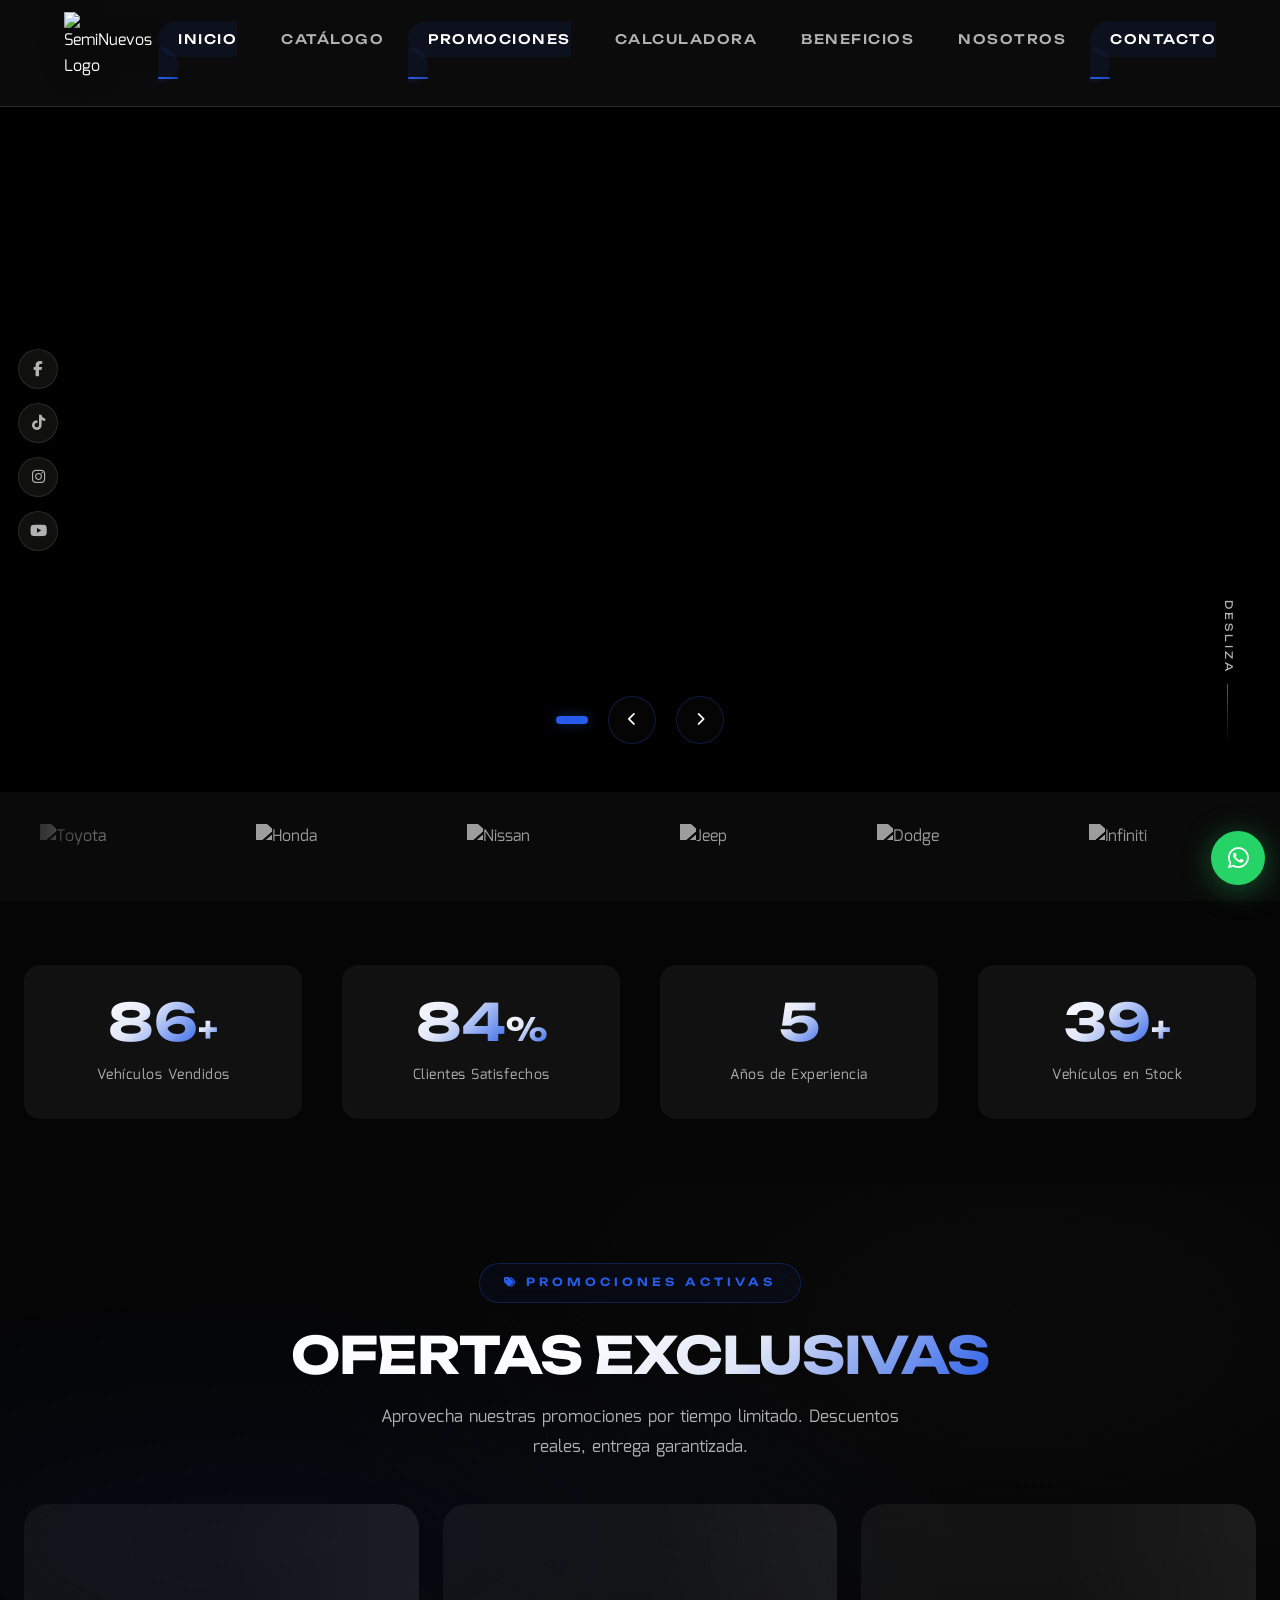
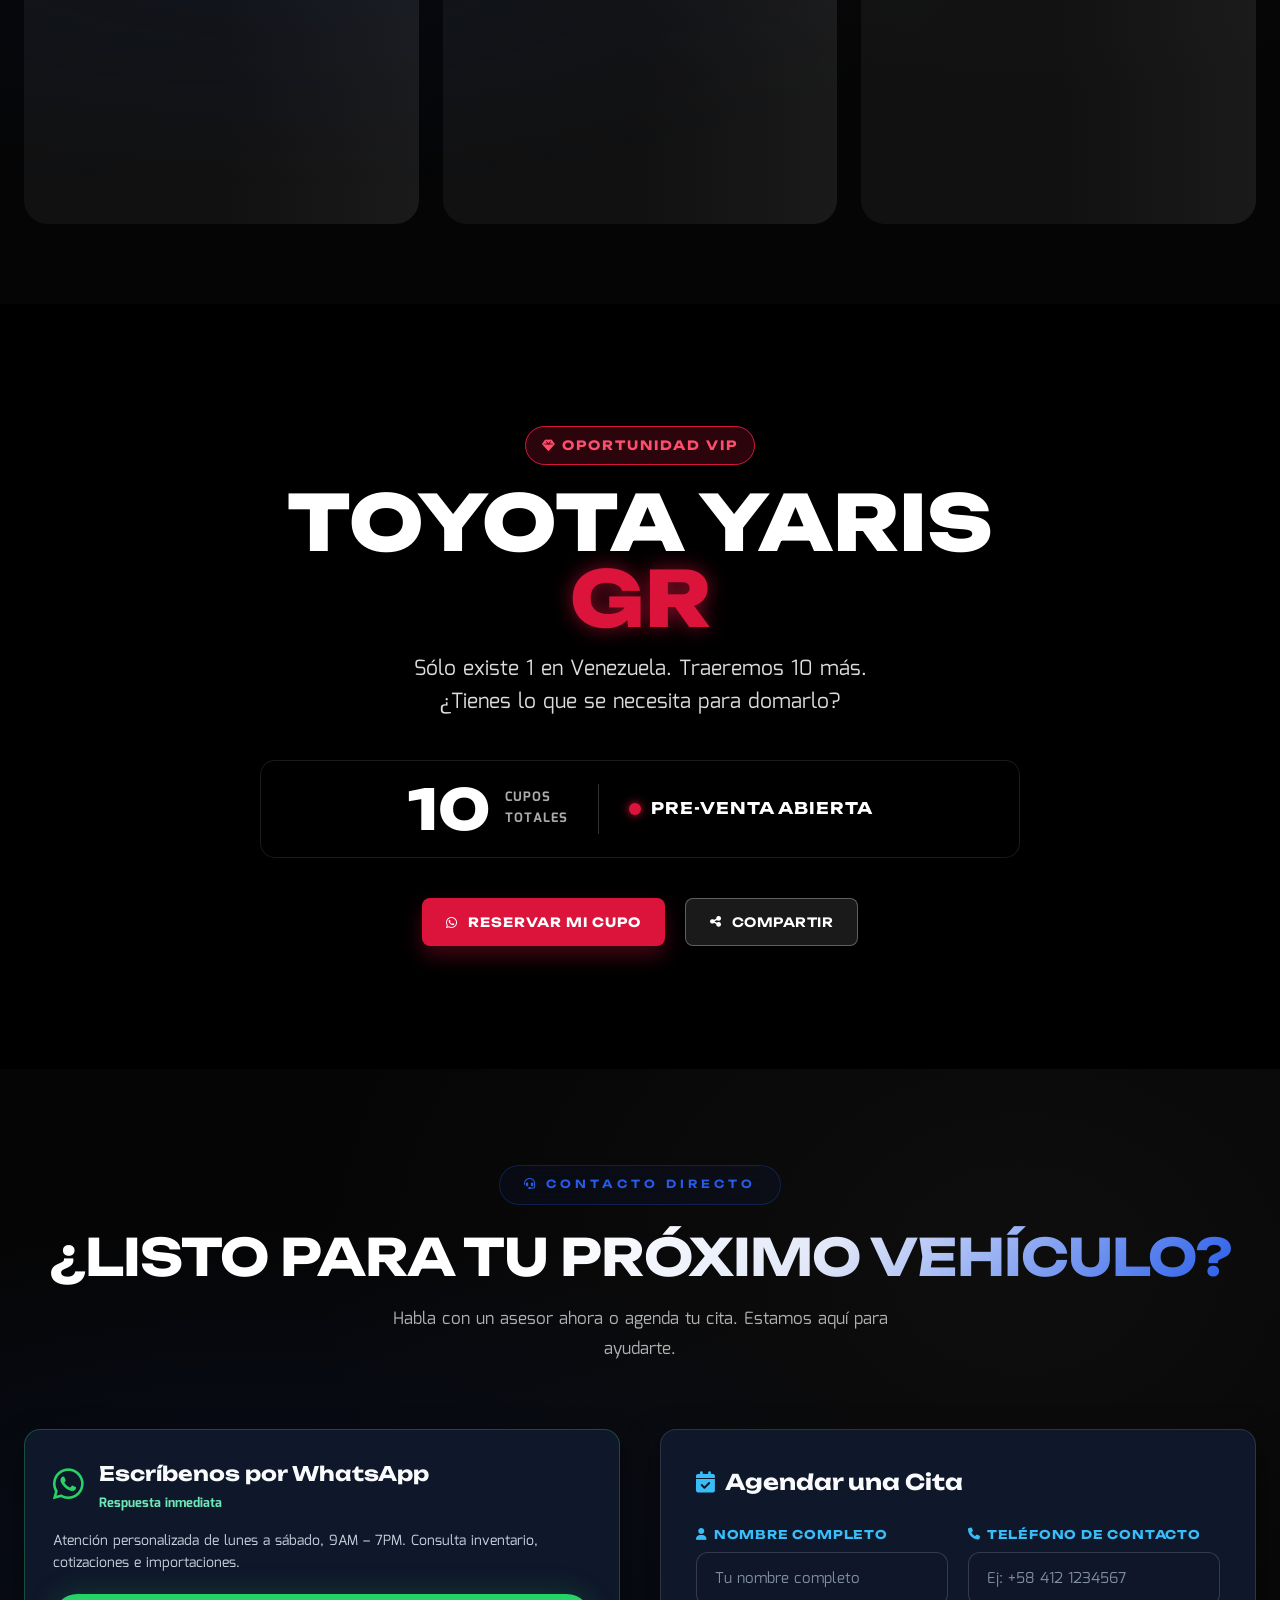
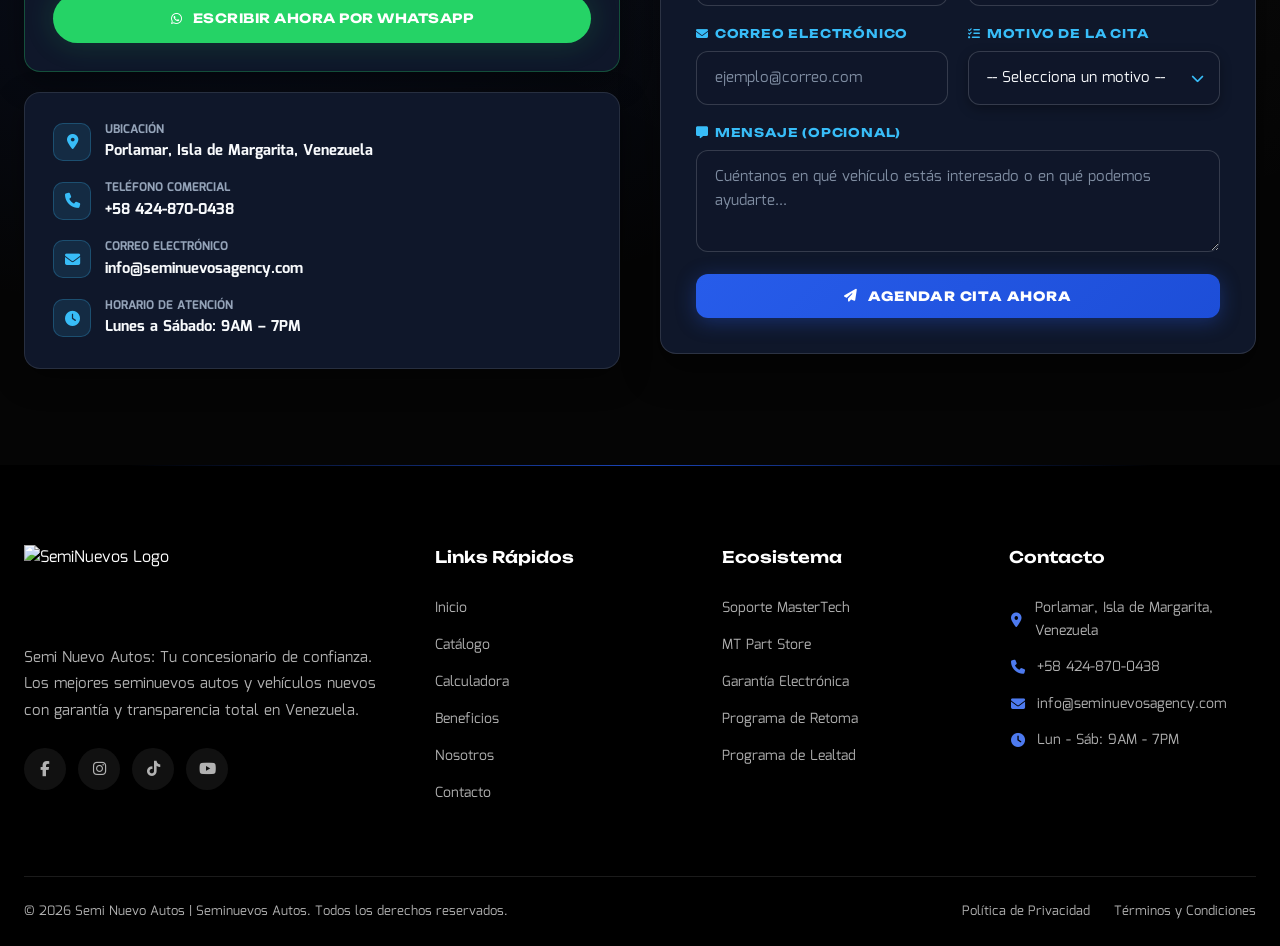
==== commit 19ed7583: "Organizar formulario de cita en grilla de 2 columnas y personalizar selector con iconos e identifica" ====
--- a/index.html
+++ b/index.html
@@ -327,37 +327,43 @@
             <!-- Form Wrapper -->
             <div class="contact-form-wrapper">
                 <form class="contact-form" id="contactForm">
-                    <h3 style="font-family: var(--font-display); font-size: 1.3rem; color: #f8fafc; margin-top:0; margin-bottom: 25px; display: flex; align-items: center; gap: 10px;">
+                    <h3 style="font-family: var(--font-display); font-size: 1.35rem; color: #f8fafc; margin-top:0; margin-bottom: 25px; display: flex; align-items: center; gap: 10px;">
                         <i class="fas fa-calendar-check" style="color: #38bdf8;"></i> Agendar una Cita
                     </h3>
-                    <div class="form-group">
-                        <label for="formName"><i class="fas fa-user"></i> Nombre Completo</label>
-                        <input type="text" id="formName" placeholder="Ingresa tu nombre completo" required>
-                    </div>
-                    <div class="form-group">
-                        <label for="formPhone"><i class="fas fa-phone"></i> Teléfono de Contacto</label>
-                        <input type="tel" id="formPhone" placeholder="Ej: +58 412 1234567" required>
-                    </div>
-                    <div class="form-group">
-                        <label for="formEmail"><i class="fas fa-envelope"></i> Correo Electrónico</label>
-                        <input type="email" id="formEmail" placeholder="ejemplo@correo.com" required>
-                    </div>
-                    <div class="form-group">
-                        <label for="formService"><i class="fas fa-list-check"></i> Motivo de la Cita</label>
-                        <select id="formService" required>
-                            <option value="">-- Selecciona un motivo --</option>
-                            <option value="Comprar un vehículo">Quiero comprar un vehículo</option>
-                            <option value="Importación por pedido">Importación por pedido</option>
-                            <option value="Trade In / Retoma">Trade In o Retoma de mi auto</option>
-                            <option value="Soporte técnico MasterTech">Soporte técnico MasterTech</option>
-                            <option value="Otro">Otro motivo</option>
-                        </select>
-                    </div>
-                    <div class="form-group">
-                        <label for="formMessage"><i class="fas fa-comment-alt"></i> Mensaje (Opcional)</label>
-                        <textarea id="formMessage" placeholder="Cuéntanos en qué vehículo estás interesado o en qué podemos ayudarte..." rows="3"></textarea>
-                    </div>
-                    <button type="submit" class="btn btn-primary btn-block" style="font-size: 0.95rem; font-weight: 700; padding: 16px; justify-content: center; letter-spacing: 0.5px;">
+
+                    <div class="contact-form-grid">
+                        <div class="form-group">
+                            <label for="formName"><i class="fas fa-user"></i> Nombre Completo</label>
+                            <input type="text" id="formName" placeholder="Tu nombre completo" required>
+                        </div>
+                        <div class="form-group">
+                            <label for="formPhone"><i class="fas fa-phone"></i> Teléfono de Contacto</label>
+                            <input type="tel" id="formPhone" placeholder="Ej: +58 412 1234567" required>
+                        </div>
+                        <div class="form-group">
+                            <label for="formEmail"><i class="fas fa-envelope"></i> Correo Electrónico</label>
+                            <input type="email" id="formEmail" placeholder="ejemplo@correo.com" required>
+                        </div>
+                        <div class="form-group">
+                            <label for="formService"><i class="fas fa-list-check"></i> Motivo de la Cita</label>
+                            <div class="custom-select-wrapper">
+                                <select id="formService" class="custom-select-box" required>
+                                    <option value="" disabled selected>-- Selecciona un motivo --</option>
+                                    <option value="Comprar un vehículo">🚗 Quiero comprar un vehículo</option>
+                                    <option value="Importación por pedido">🚢 Importación por pedido desde USA</option>
+                                    <option value="Trade In / Retoma">🔄 Trade In / Retoma de mi auto</option>
+                                    <option value="Soporte técnico MasterTech">🛠️ Soporte técnico MasterTech</option>
+                                    <option value="Otro">💬 Otro motivo / Asesoría general</option>
+                                </select>
+                            </div>
+                        </div>
+                        <div class="form-group full-width">
+                            <label for="formMessage"><i class="fas fa-comment-alt"></i> Mensaje (Opcional)</label>
+                            <textarea id="formMessage" placeholder="Cuéntanos en qué vehículo estás interesado o en qué podemos ayudarte..." rows="3"></textarea>
+                        </div>
+                    </div>
+
+                    <button type="submit" class="btn btn-primary btn-block btn-schedule-submit">
                         <i class="fas fa-paper-plane"></i> AGENDAR CITA AHORA
                     </button>
                 </form>
--- a/style.css
+++ b/style.css
@@ -2112,6 +2112,21 @@
     font-size: 1.25rem;
     margin-bottom: 32px;
     text-align: center;
+}
+
+.contact-form-grid {
+    display: grid;
+    grid-template-columns: 1fr 1fr;
+    gap: 18px 20px;
+    margin-bottom: 22px;
+}
+
+.contact-form-grid .form-group {
+    margin-bottom: 0;
+}
+
+.contact-form-grid .form-group.full-width {
+    grid-column: 1 / -1;
 }
 
 .form-group {
@@ -2168,21 +2183,94 @@
     box-shadow: 0 0 0 3px rgba(56, 189, 248, 0.2);
 }
 
-.form-group select {
+/* Custom Select Box Styling */
+.custom-select-wrapper {
+    position: relative;
+    width: 100%;
+}
+
+.custom-select-box {
+    width: 100%;
+    padding: 14px 42px 14px 18px;
+    background: rgba(15, 23, 42, 0.9);
+    border: 1px solid rgba(56, 189, 248, 0.35);
+    border-left: 4px solid #38bdf8;
+    border-radius: var(--radius-md);
+    color: #f8fafc;
+    font-family: var(--font-body);
+    font-size: 0.93rem;
+    font-weight: 600;
+    transition: all 0.25s ease;
+    outline: none;
+    cursor: pointer;
+    box-shadow: 0 4px 12px rgba(0, 0, 0, 0.3);
     appearance: none;
     -webkit-appearance: none;
     -moz-appearance: none;
-    background-image: url("data:image/svg+xml;utf8,<svg fill='%2338bdf8' height='24' viewBox='0 0 24 24' width='24' xmlns='http://www.w3.org/2000/svg'><path d='M7 10l5 5 5-5z'/></svg>");
-    background-repeat: no-repeat;
-    background-position: right 14px center;
-    padding-right: 40px;
-    cursor: pointer;
-}
-
-.form-group select option {
+}
+
+.custom-select-wrapper::after {
+    content: '\f078';
+    font-family: 'Font Awesome 6 Free';
+    font-weight: 900;
+    position: absolute;
+    right: 16px;
+    top: 50%;
+    transform: translateY(-50%);
+    color: #38bdf8;
+    font-size: 0.82rem;
+    pointer-events: none;
+    transition: transform 0.2s ease;
+}
+
+.custom-select-box:focus {
+    border-color: #38bdf8;
+    border-left-color: #7dd3fc;
+    background: rgba(30, 41, 59, 0.95);
+    box-shadow: 0 0 0 3px rgba(56, 189, 248, 0.25), 0 6px 16px rgba(0, 0, 0, 0.4);
+}
+
+.custom-select-wrapper:hover::after {
+    transform: translateY(-30%);
+}
+
+.custom-select-box option {
     background: #0f172a;
     color: #f8fafc;
-    padding: 10px;
+    padding: 12px 16px;
+    font-size: 0.92rem;
+    font-weight: 500;
+}
+
+.custom-select-box option[disabled] {
+    color: #64748b;
+}
+
+.btn-schedule-submit {
+    font-size: 0.95rem;
+    font-weight: 800;
+    padding: 16px;
+    justify-content: center;
+    letter-spacing: 0.8px;
+    border-radius: var(--radius-md);
+    background: linear-gradient(135deg, #275CEA 0%, #1d4ed8 100%);
+    box-shadow: 0 4px 20px rgba(39, 92, 234, 0.35);
+    transition: all 0.25s ease;
+}
+
+.btn-schedule-submit:hover {
+    transform: translateY(-2px);
+    box-shadow: 0 6px 25px rgba(39, 92, 234, 0.5);
+}
+
+@media (max-width: 768px) {
+    .contact-grid {
+        grid-template-columns: 1fr !important;
+        gap: 25px !important;
+    }
+    .contact-form-grid {
+        grid-template-columns: 1fr !important;
+    }
 }
 
 .form-group textarea {
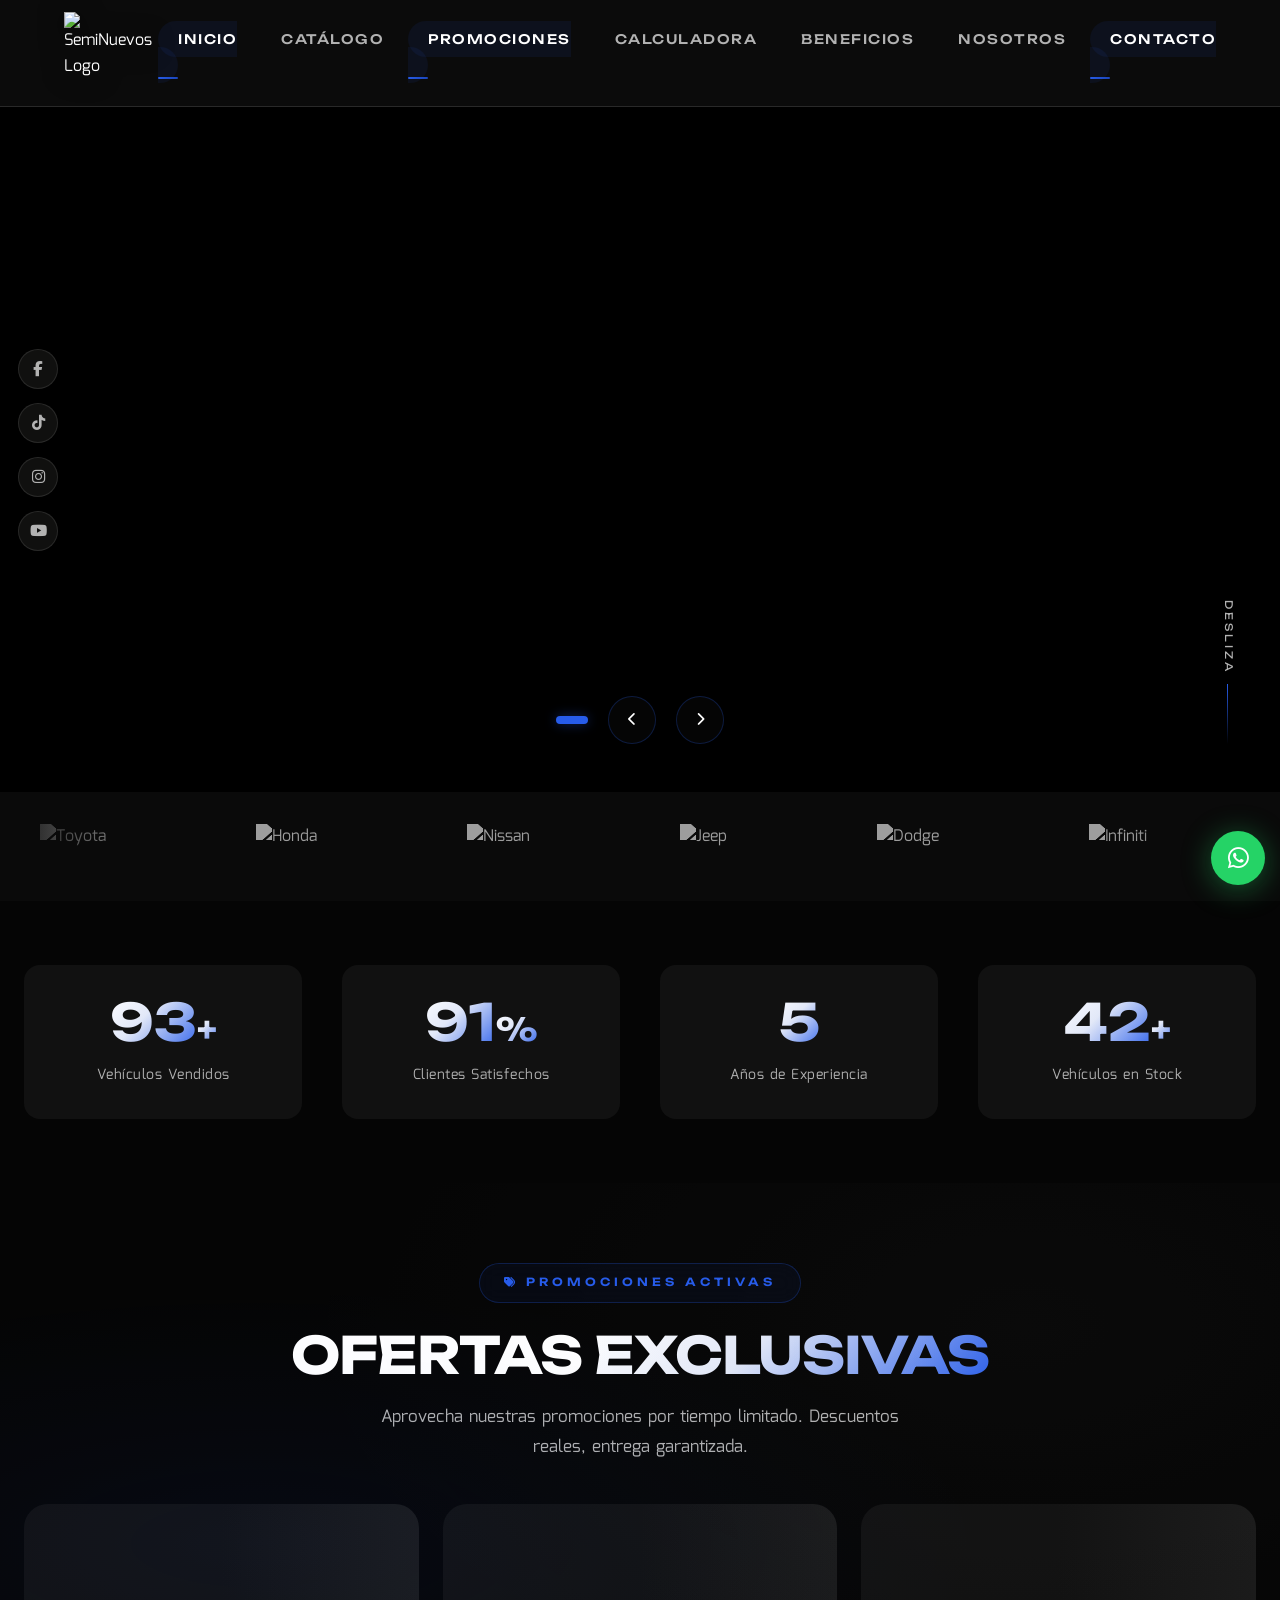
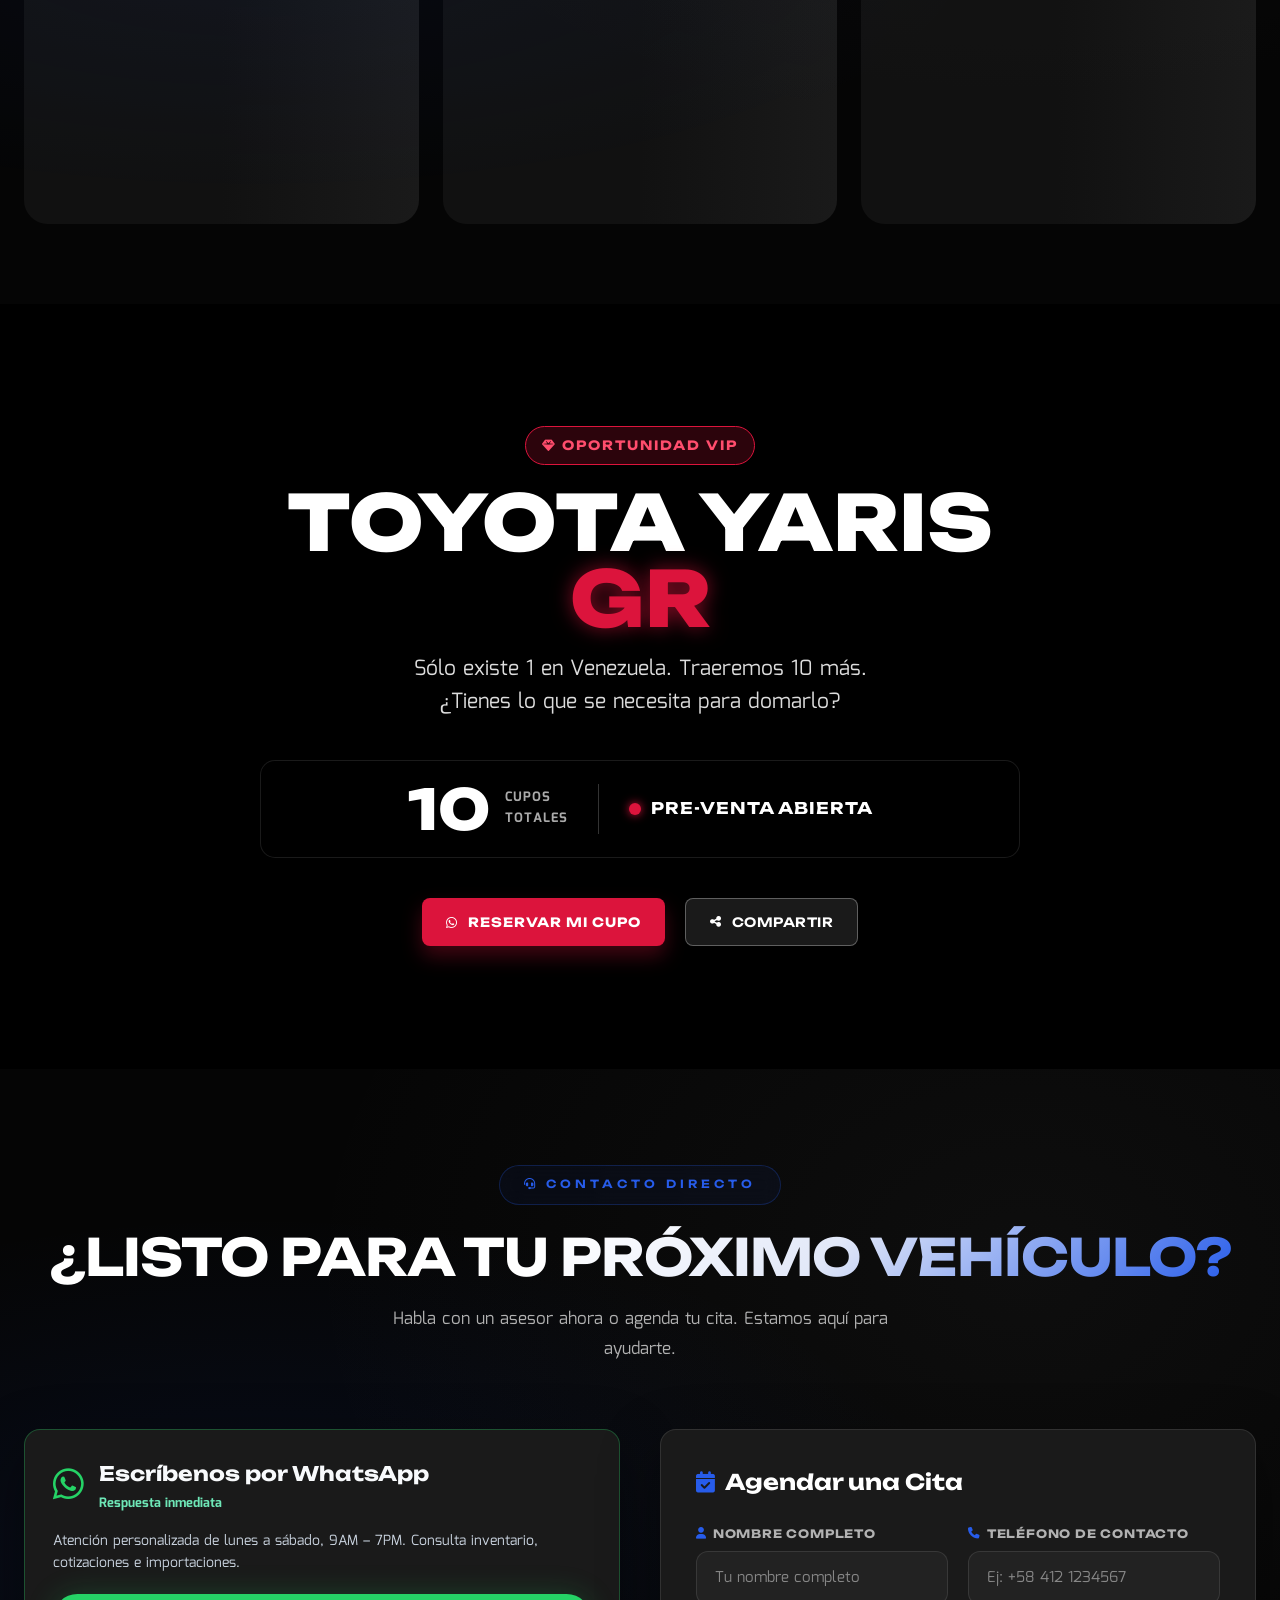
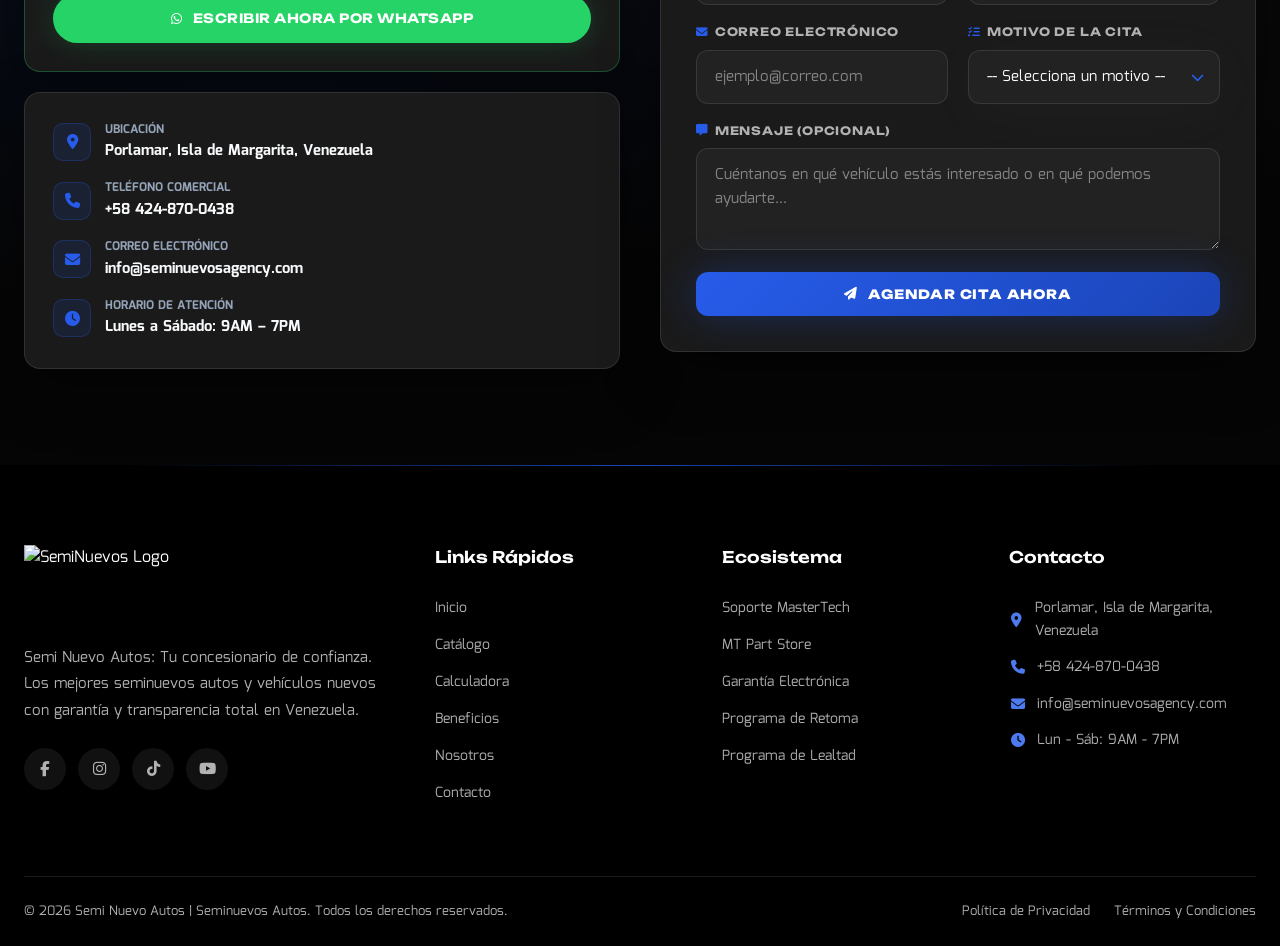
==== commit be9b2ed8: "Ajustar colores de formulario de contacto a las variables oficiales del sitio (--primary #275CEA, --" ====
--- a/index.html
+++ b/index.html
@@ -327,8 +327,8 @@
             <!-- Form Wrapper -->
             <div class="contact-form-wrapper">
                 <form class="contact-form" id="contactForm">
-                    <h3 style="font-family: var(--font-display); font-size: 1.35rem; color: #f8fafc; margin-top:0; margin-bottom: 25px; display: flex; align-items: center; gap: 10px;">
-                        <i class="fas fa-calendar-check" style="color: #38bdf8;"></i> Agendar una Cita
+                    <h3 style="font-family: var(--font-display); font-size: 1.35rem; color: var(--on-surface); margin-top:0; margin-bottom: 25px; display: flex; align-items: center; gap: 10px;">
+                        <i class="fas fa-calendar-check" style="color: var(--primary);"></i> Agendar una Cita
                     </h3>
 
                     <div class="contact-form-grid">
--- a/style.css
+++ b/style.css
@@ -2054,11 +2054,11 @@
 }
 
 .contact-card-wa {
-    background: #0f172a;
+    background: var(--surface-container-high);
     border: 1px solid rgba(37, 211, 102, 0.3);
     border-radius: var(--radius-lg);
     padding: 28px;
-    box-shadow: 0 10px 30px rgba(0, 0, 0, 0.4);
+    box-shadow: var(--shadow-float);
     transition: transform 0.3s ease, border-color 0.3s ease;
 }
 
@@ -2068,11 +2068,11 @@
 }
 
 .contact-card-info {
-    background: #0f172a;
-    border: 1px solid rgba(255, 255, 255, 0.1);
+    background: var(--surface-container-high);
+    border: 1px solid var(--ghost-border);
     border-radius: var(--radius-lg);
     padding: 28px;
-    box-shadow: 0 10px 30px rgba(0, 0, 0, 0.4);
+    box-shadow: var(--shadow-float);
 }
 
 .contact-info-row {
@@ -2080,7 +2080,7 @@
     align-items: center;
     gap: 14px;
     font-size: 0.95rem;
-    color: #e2e8f0;
+    color: var(--on-surface);
     font-weight: 500;
 }
 
@@ -2088,22 +2088,22 @@
     width: 38px;
     height: 38px;
     border-radius: 10px;
-    background: rgba(56, 189, 248, 0.12);
-    color: #38bdf8;
+    background: rgba(39, 92, 234, 0.12);
+    color: var(--primary);
     display: flex;
     align-items: center;
     justify-content: center;
     font-size: 0.95rem;
     flex-shrink: 0;
-    border: 1px solid rgba(56, 189, 248, 0.25);
+    border: 1px solid var(--ghost-border-gold);
 }
 
 .contact-form-wrapper {
-    background: #0f172a;
-    border: 1px solid rgba(255, 255, 255, 0.12);
+    background: var(--surface-container-high);
+    border: 1px solid var(--ghost-border);
     border-radius: var(--radius-lg);
     padding: 35px;
-    box-shadow: 0 15px 35px rgba(0, 0, 0, 0.5);
+    box-shadow: var(--shadow-float);
 }
 
 .form-title {
@@ -2140,9 +2140,9 @@
 .form-group label {
     position: static;
     font-family: var(--font-display);
-    font-size: 0.75rem;
+    font-size: 0.72rem;
     font-weight: 700;
-    color: #38bdf8;
+    color: var(--on-surface-variant);
     letter-spacing: 0.8px;
     text-transform: uppercase;
     display: flex;
@@ -2150,6 +2150,10 @@
     gap: 6px;
     background: transparent;
     padding: 0;
+}
+
+.form-group label i {
+    color: var(--primary);
 }
 
 .form-group input,
@@ -2157,10 +2161,10 @@
 .form-group textarea {
     width: 100%;
     padding: 14px 18px;
-    background: rgba(15, 23, 42, 0.8);
-    border: 1px solid rgba(255, 255, 255, 0.16);
+    background: var(--surface-container-highest);
+    border: 1px solid var(--ghost-border);
     border-radius: var(--radius-md);
-    color: #f8fafc;
+    color: var(--on-surface);
     font-family: var(--font-body);
     font-size: 0.95rem;
     font-weight: 500;
@@ -2171,16 +2175,16 @@
 
 .form-group input::placeholder,
 .form-group textarea::placeholder {
-    color: #94a3b8;
-    opacity: 0.85;
+    color: var(--on-surface-variant);
+    opacity: 0.7;
 }
 
 .form-group input:focus,
 .form-group select:focus,
 .form-group textarea:focus {
-    border-color: #38bdf8;
-    background: rgba(30, 41, 59, 0.9);
-    box-shadow: 0 0 0 3px rgba(56, 189, 248, 0.2);
+    border-color: var(--primary);
+    background: var(--surface-bright);
+    box-shadow: 0 0 0 3px rgba(39, 92, 234, 0.2);
 }
 
 /* Custom Select Box Styling */
@@ -2192,18 +2196,18 @@
 .custom-select-box {
     width: 100%;
     padding: 14px 42px 14px 18px;
-    background: rgba(15, 23, 42, 0.9);
-    border: 1px solid rgba(56, 189, 248, 0.35);
-    border-left: 4px solid #38bdf8;
+    background: var(--surface-container-highest);
+    border: 1px solid var(--ghost-border-gold);
+    border-left: 4px solid var(--primary);
     border-radius: var(--radius-md);
-    color: #f8fafc;
+    color: var(--on-surface);
     font-family: var(--font-body);
     font-size: 0.93rem;
     font-weight: 600;
     transition: all 0.25s ease;
     outline: none;
     cursor: pointer;
-    box-shadow: 0 4px 12px rgba(0, 0, 0, 0.3);
+    box-shadow: var(--shadow-ambient);
     appearance: none;
     -webkit-appearance: none;
     -moz-appearance: none;
@@ -2217,17 +2221,17 @@
     right: 16px;
     top: 50%;
     transform: translateY(-50%);
-    color: #38bdf8;
+    color: var(--primary);
     font-size: 0.82rem;
     pointer-events: none;
     transition: transform 0.2s ease;
 }
 
 .custom-select-box:focus {
-    border-color: #38bdf8;
-    border-left-color: #7dd3fc;
-    background: rgba(30, 41, 59, 0.95);
-    box-shadow: 0 0 0 3px rgba(56, 189, 248, 0.25), 0 6px 16px rgba(0, 0, 0, 0.4);
+    border-color: var(--primary);
+    border-left-color: var(--primary-dim);
+    background: var(--surface-bright);
+    box-shadow: 0 0 0 3px rgba(39, 92, 234, 0.25), 0 6px 16px rgba(0, 0, 0, 0.4);
 }
 
 .custom-select-wrapper:hover::after {
@@ -2235,15 +2239,15 @@
 }
 
 .custom-select-box option {
-    background: #0f172a;
-    color: #f8fafc;
+    background: var(--surface-container-highest);
+    color: var(--on-surface);
     padding: 12px 16px;
     font-size: 0.92rem;
     font-weight: 500;
 }
 
 .custom-select-box option[disabled] {
-    color: #64748b;
+    color: var(--on-surface-variant);
 }
 
 .btn-schedule-submit {
@@ -2253,9 +2257,14 @@
     justify-content: center;
     letter-spacing: 0.8px;
     border-radius: var(--radius-md);
-    background: linear-gradient(135deg, #275CEA 0%, #1d4ed8 100%);
-    box-shadow: 0 4px 20px rgba(39, 92, 234, 0.35);
+    background: var(--gradient-gold);
+    box-shadow: var(--glow-gold);
     transition: all 0.25s ease;
+}
+
+.btn-schedule-submit:hover {
+    transform: translateY(-2px);
+    box-shadow: var(--glow-gold-strong);
 }
 
 .btn-schedule-submit:hover {
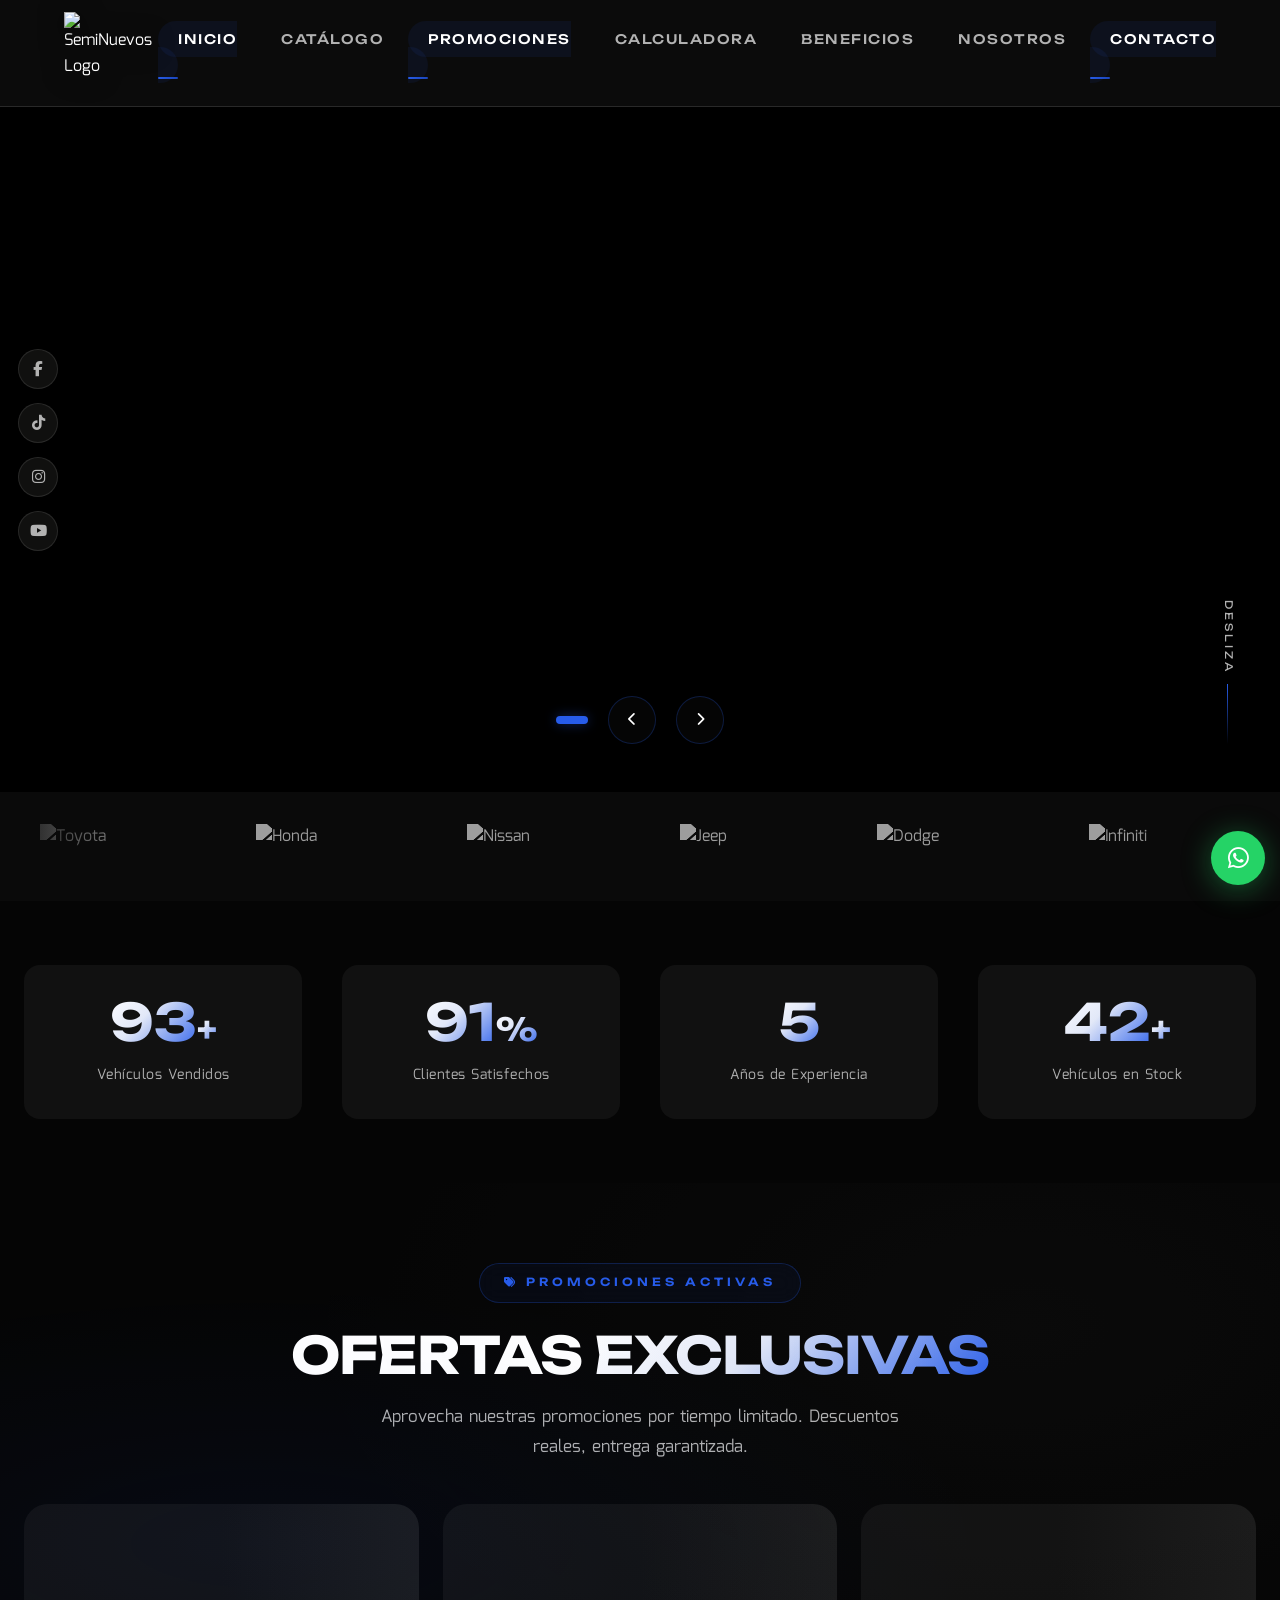
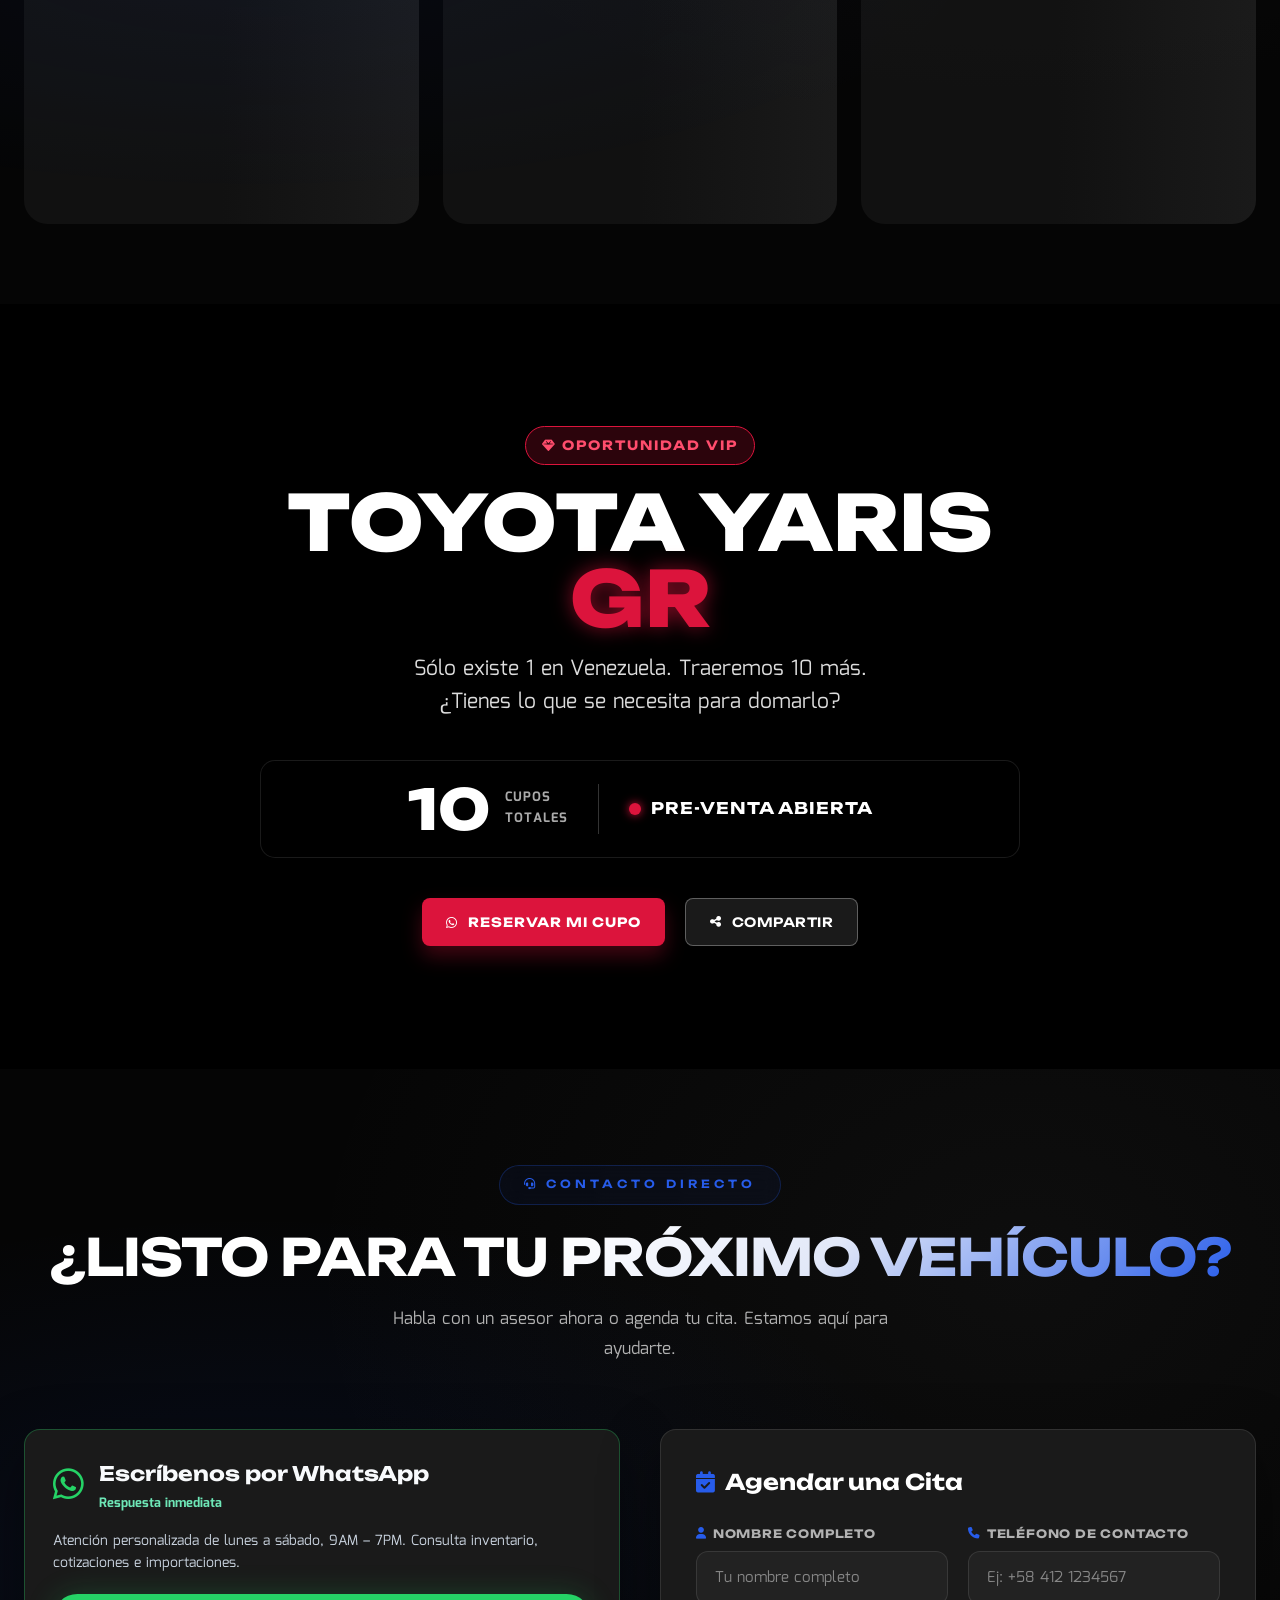
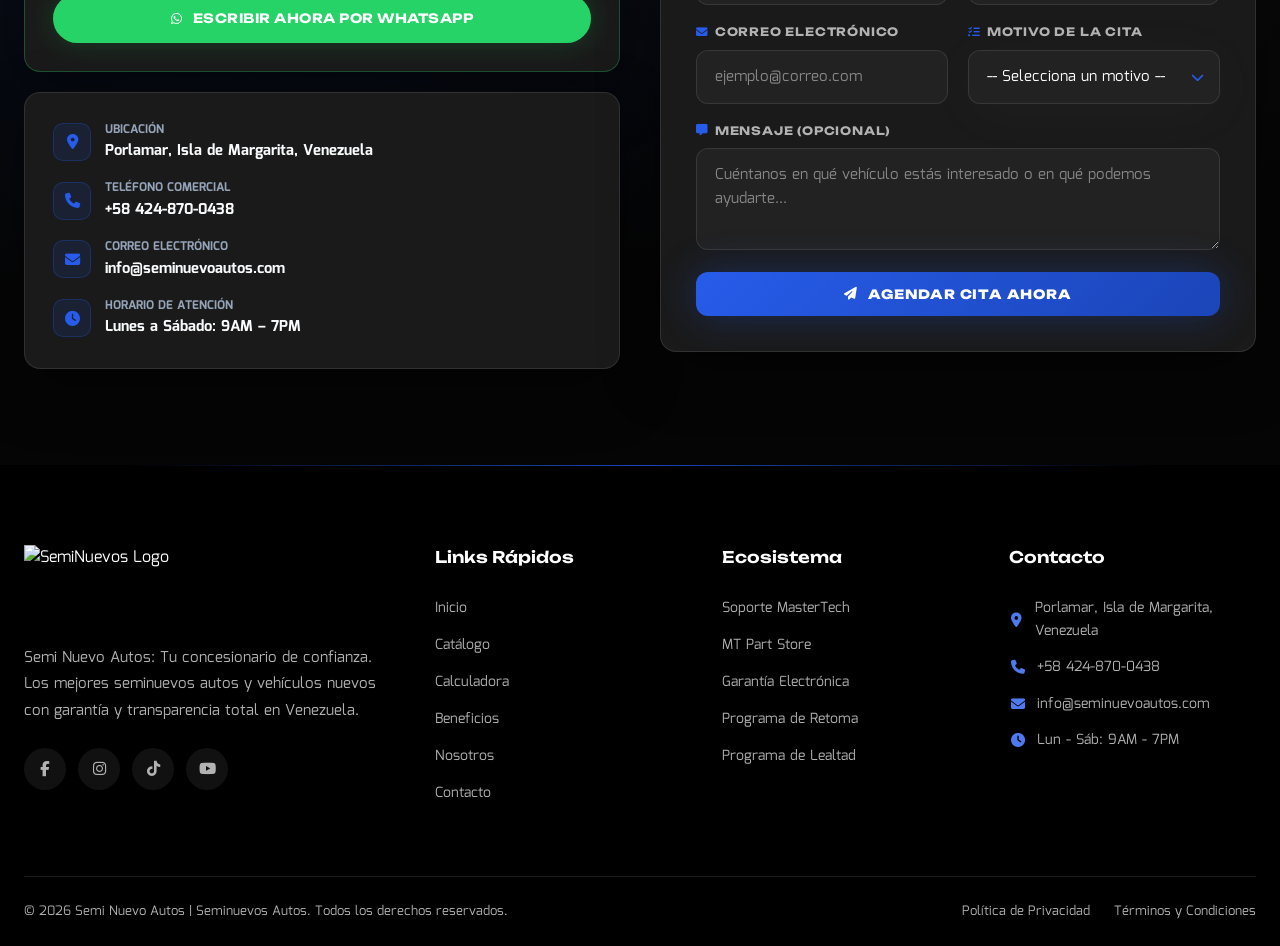
==== commit 4e0ea09c: "Actualizar dominio web oficial a seminuevoautos.com y correos a info@seminuevoautos.com en todas las" ====
--- a/index.html
+++ b/index.html
@@ -311,7 +311,7 @@
                         <div class="contact-info-icon"><i class="fas fa-envelope"></i></div>
                         <div>
                             <div style="font-size: 0.72rem; color: #94a3b8; text-transform: uppercase; font-weight: 700;">Correo Electrónico</div>
-                            <div style="color: #f8fafc; font-weight: 600;">info@seminuevosagency.com</div>
+                            <div style="color: #f8fafc; font-weight: 600;">info@seminuevoautos.com</div>
                         </div>
                     </div>
                     <div class="contact-info-row">
@@ -409,7 +409,7 @@
                     <h4>Contacto</h4>
                     <p><i class="fas fa-map-marker-alt"></i> Porlamar, Isla de Margarita, Venezuela</p>
                     <p><i class="fas fa-phone"></i> +58 424-870-0438</p>
-                    <p><i class="fas fa-envelope"></i> info@seminuevosagency.com</p>
+                    <p><i class="fas fa-envelope"></i> info@seminuevoautos.com</p>
                     <p><i class="fas fa-clock"></i> Lun - Sáb: 9AM - 7PM</p>
                 </div>
             </div>
--- a/style.css
+++ b/style.css
@@ -2267,9 +2267,101 @@
     box-shadow: var(--glow-gold-strong);
 }
 
-.btn-schedule-submit:hover {
+/* ===== SEPARATE REPAIR CHIPS / PILLS ===== */
+.repair-chips-container {
+    display: flex;
+    align-items: center;
+    gap: 12px;
+    flex-wrap: wrap;
+    width: 100%;
+}
+
+.repair-chip {
+    position: relative;
+    display: inline-flex;
+    align-items: center;
+    gap: 8px;
+    padding: 10px 20px;
+    border-radius: 999px;
+    background: rgba(39, 92, 234, 0.08);
+    border: 1px solid rgba(39, 92, 234, 0.3);
+    cursor: pointer;
+    transition: all 0.25s cubic-bezier(0.4, 0, 0.2, 1);
+    user-select: none;
+}
+
+.repair-chip:hover {
+    background: rgba(39, 92, 234, 0.18);
+    border-color: var(--primary);
+    transform: translateY(-1px);
+}
+
+.repair-checkbox-hidden {
+    position: absolute;
+    opacity: 0;
+    width: 0;
+    height: 0;
+    pointer-events: none;
+}
+
+.repair-chip .chip-icon {
+    color: var(--primary);
+    font-size: 0.85rem;
+    transition: all 0.2s ease;
+}
+
+.repair-chip .chip-text {
+    font-family: var(--font-display);
+    font-size: 0.8rem;
+    font-weight: 700;
+    color: var(--on-surface);
+    white-space: nowrap;
+    transition: all 0.2s ease;
+}
+
+/* Active Selected State (Filled Pill with Glow) */
+.repair-chip:has(.repair-checkbox-hidden:checked),
+.repair-chip.checked {
+    background: var(--primary);
+    border-color: var(--primary);
+    box-shadow: 0 4px 18px rgba(39, 92, 234, 0.45);
+}
+
+.repair-chip:has(.repair-checkbox-hidden:checked) .chip-icon,
+.repair-chip.checked .chip-icon {
+    color: #ffffff;
+    transform: scale(1.1);
+}
+
+.repair-chip:has(.repair-checkbox-hidden:checked) .chip-text,
+.repair-chip.checked .chip-text {
+    color: #ffffff;
+}
+
+.btn-calc-submit {
+    font-family: var(--font-display);
+    font-size: 0.9rem;
+    font-weight: 800;
+    padding: 16px;
+    letter-spacing: 0.8px;
+    text-transform: uppercase;
+    background: var(--gradient-gold);
+    box-shadow: var(--glow-gold);
+    border-radius: var(--radius-md);
+    border: none;
+    cursor: pointer;
+    color: var(--on-primary);
+    transition: all 0.25s ease;
+    display: flex;
+    align-items: center;
+    justify-content: center;
+    gap: 10px;
+    width: 100%;
+}
+
+.btn-calc-submit:hover {
     transform: translateY(-2px);
-    box-shadow: 0 6px 25px rgba(39, 92, 234, 0.5);
+    box-shadow: var(--glow-gold-strong);
 }
 
 @media (max-width: 768px) {
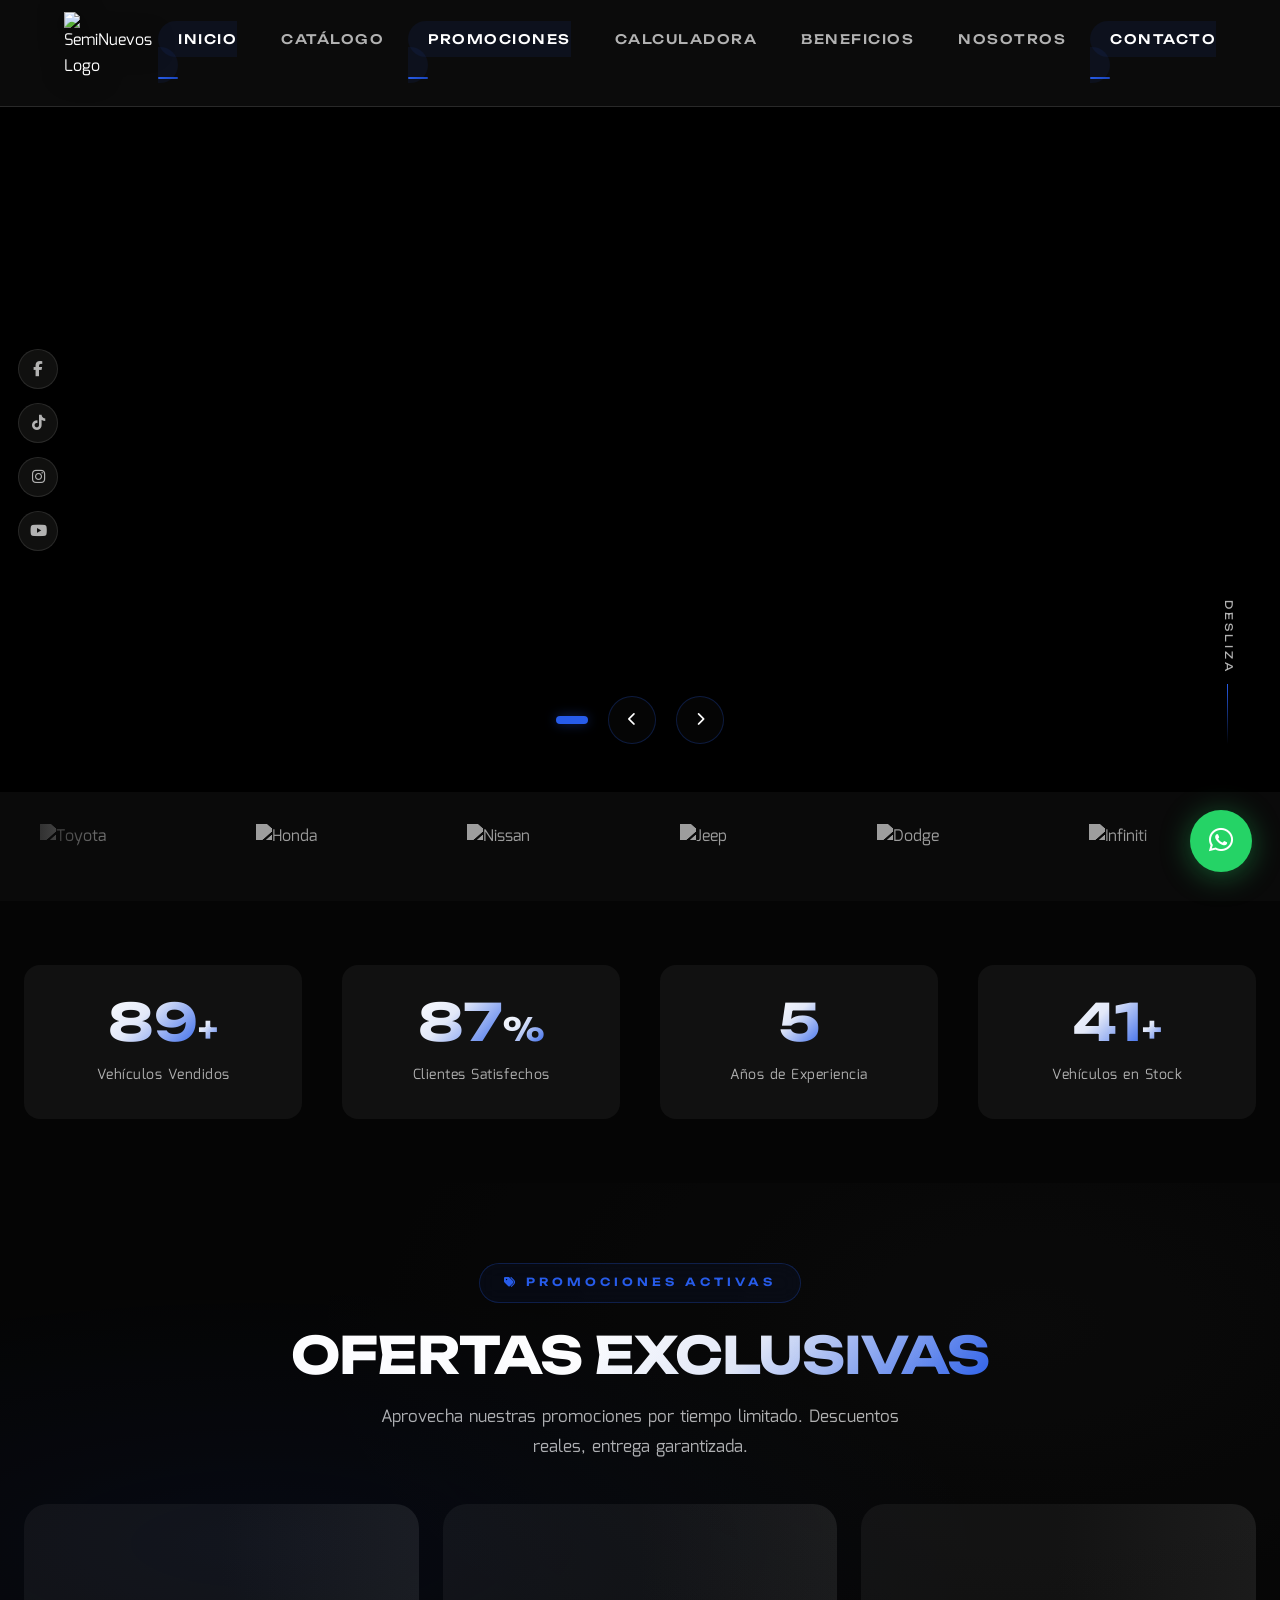
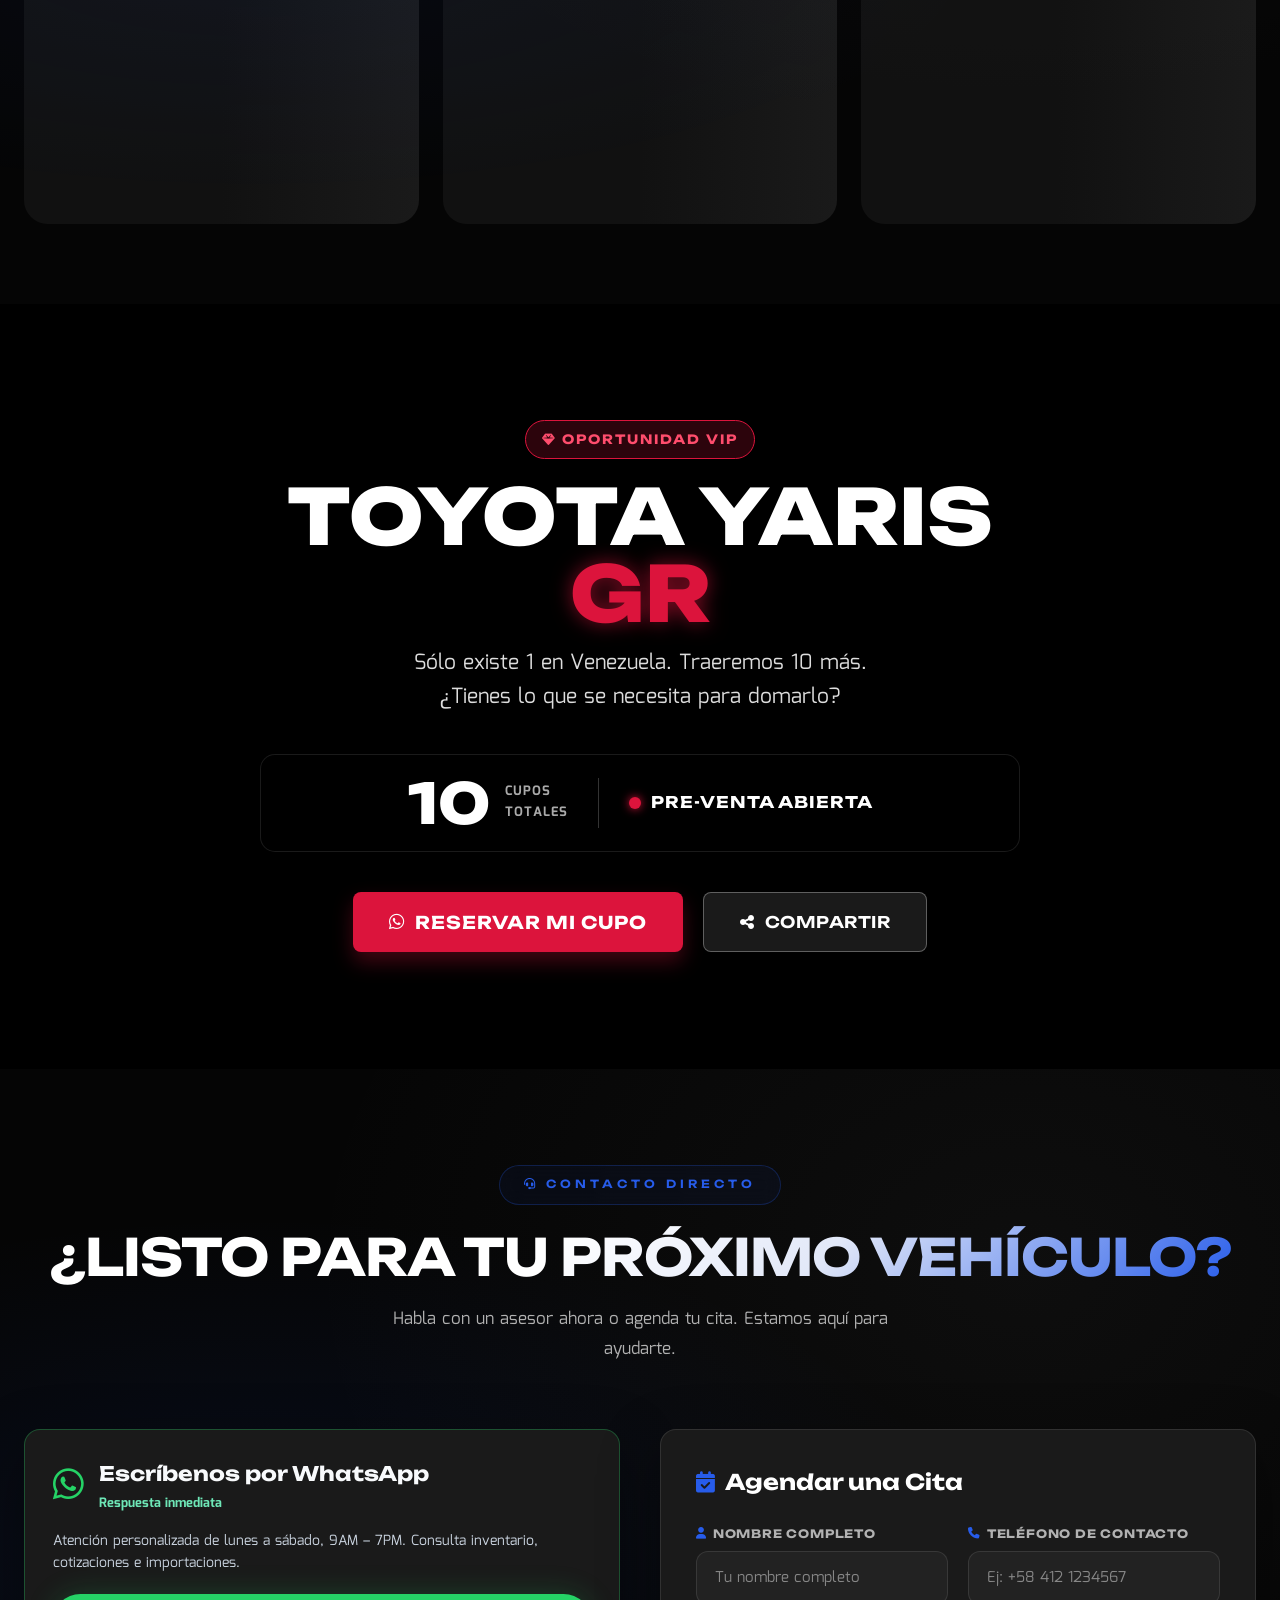
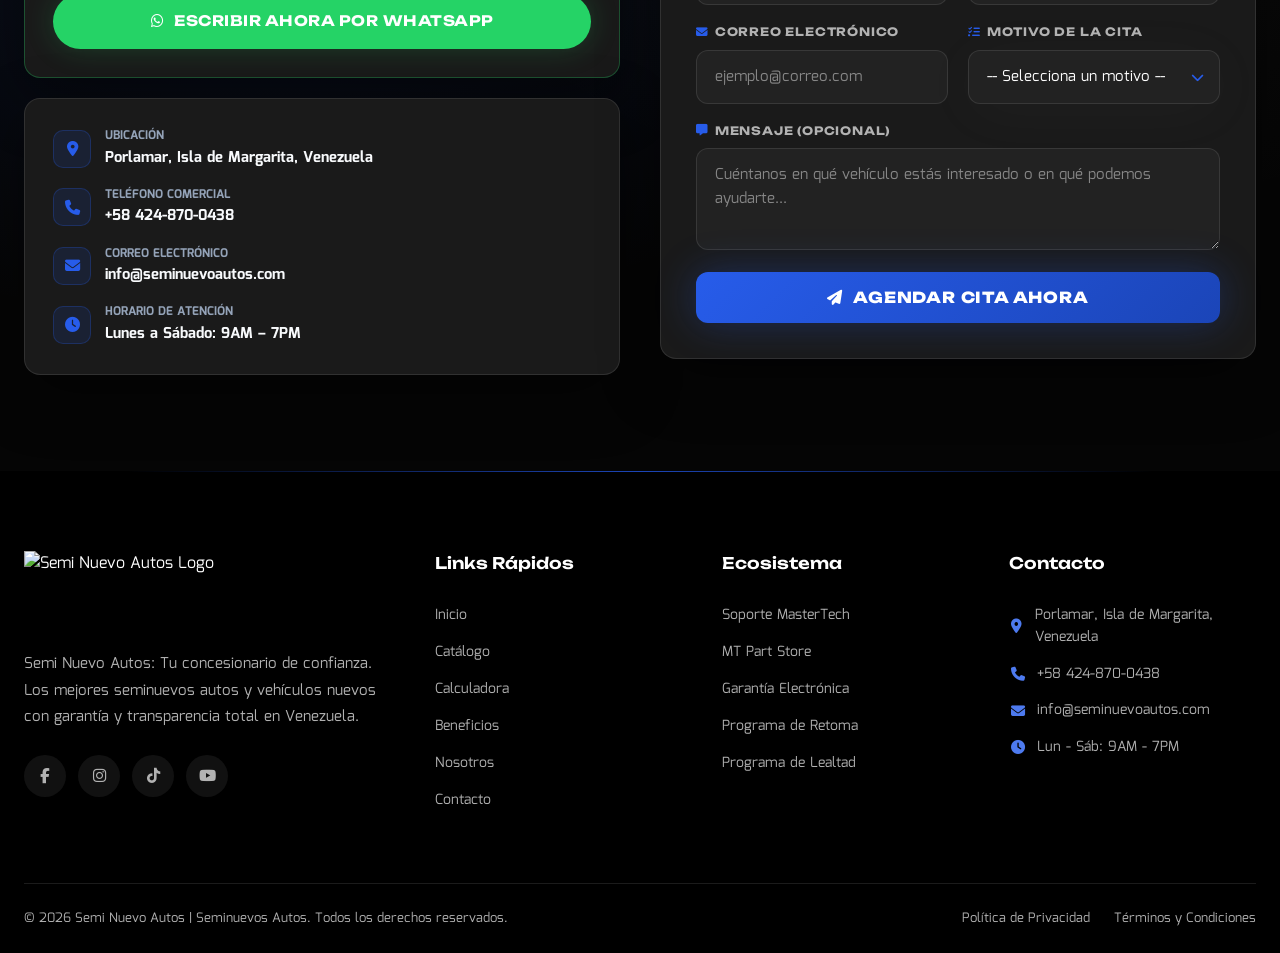
==== commit ee82e3ba: "Hacer 100% funcionales todos los enlaces, botones y canales de contacto del footer" ====
--- a/index.html
+++ b/index.html
@@ -376,48 +376,48 @@
         <div class="container">
             <div class="footer-grid">
                 <div class="footer-brand">
-                    <a href="#inicio" class="nav-logo">
-                        <img src="images/logo-white.png" alt="SemiNuevos Logo" style="height: 80px; width: auto;">
+                    <a href="/" class="nav-logo">
+                        <img src="images/logo-white.png" alt="Semi Nuevo Autos Logo" style="height: 80px; width: auto;">
                     </a>
                     <p class="footer-desc">Semi Nuevo Autos: Tu concesionario de confianza. Los mejores seminuevos autos y vehículos nuevos con garantía y transparencia total en Venezuela.</p>
                     <div class="footer-social">
-                        <a href="#" title="Facebook"><i class="fab fa-facebook-f"></i></a>
-                        <a href="https://www.instagram.com/seminuevosagency/" target="_blank" title="Instagram"><i
+                        <a href="https://www.facebook.com" target="_blank" rel="noopener" title="Facebook"><i class="fab fa-facebook-f"></i></a>
+                        <a href="https://www.instagram.com/seminuevosagency/" target="_blank" rel="noopener" title="Instagram"><i
                                 class="fab fa-instagram"></i></a>
-                        <a href="#" title="TikTok"><i class="fab fa-tiktok"></i></a>
-                        <a href="#" title="YouTube"><i class="fab fa-youtube"></i></a>
+                        <a href="https://www.tiktok.com/@seminuevosagency" target="_blank" rel="noopener" title="TikTok"><i class="fab fa-tiktok"></i></a>
+                        <a href="https://www.youtube.com" target="_blank" rel="noopener" title="YouTube"><i class="fab fa-youtube"></i></a>
                     </div>
                 </div>
                 <div class="footer-links">
                     <h4>Links Rápidos</h4>
-                    <a href="#inicio">Inicio</a>
+                    <a href="/">Inicio</a>
                     <a href="catalogo">Catálogo</a>
                     <a href="calculadora">Calculadora</a>
                     <a href="servicios">Beneficios</a>
                     <a href="nosotros">Nosotros</a>
-                    <a href="#contacto">Contacto</a>
+                    <a href="/#contacto">Contacto</a>
                 </div>
                 <div class="footer-links">
                     <h4>Ecosistema</h4>
-                    <a href="#beneficios">Soporte MasterTech</a>
-                    <a href="https://www.tallermastertech.com/catalogo" target="_blank">MT Part Store</a>
-                    <a href="#beneficios">Garantía Electrónica</a>
-                    <a href="#beneficios">Programa de Retoma</a>
-                    <a href="#beneficios">Programa de Lealtad</a>
+                    <a href="servicios#soporte-mastertech">Soporte MasterTech</a>
+                    <a href="https://www.tallermastertech.com/catalogo" target="_blank" rel="noopener">MT Part Store</a>
+                    <a href="servicios#garantia-electronica">Garantía Electrónica</a>
+                    <a href="servicios#programa-retoma">Programa de Retoma</a>
+                    <a href="servicios#programa-lealtad">Programa de Lealtad</a>
                 </div>
                 <div class="footer-contact">
                     <h4>Contacto</h4>
-                    <p><i class="fas fa-map-marker-alt"></i> Porlamar, Isla de Margarita, Venezuela</p>
-                    <p><i class="fas fa-phone"></i> +58 424-870-0438</p>
-                    <p><i class="fas fa-envelope"></i> info@seminuevoautos.com</p>
+                    <a href="https://maps.google.com/?q=Porlamar,+Isla+de+Margarita,+Venezuela" target="_blank" rel="noopener"><i class="fas fa-map-marker-alt"></i> Porlamar, Isla de Margarita, Venezuela</a>
+                    <a href="https://wa.me/584248700438?text=Hola,%20quiero%20información" target="_blank" rel="noopener"><i class="fas fa-phone"></i> +58 424-870-0438</a>
+                    <a href="mailto:info@seminuevoautos.com"><i class="fas fa-envelope"></i> info@seminuevoautos.com</a>
                     <p><i class="fas fa-clock"></i> Lun - Sáb: 9AM - 7PM</p>
                 </div>
             </div>
             <div class="footer-bottom">
                 <p>&copy; 2026 Semi Nuevo Autos | Seminuevos Autos. Todos los derechos reservados.</p>
                 <div class="footer-legal">
-                    <a href="#">Política de Privacidad</a>
-                    <a href="#">Términos y Condiciones</a>
+                    <a href="#terminos" onclick="event.preventDefault(); alert('Semi Nuevo Autos garantiza la confidencialidad de tus datos y transparencia total en cada operación.');">Política de Privacidad</a>
+                    <a href="#terminos" onclick="event.preventDefault(); alert('Todos los vehículos comercializados cuentan con certificación técnica, revisión de 150 puntos y respaldo legal.');">Términos y Condiciones</a>
                 </div>
             </div>
         </div>
--- a/style.css
+++ b/style.css
@@ -203,21 +203,38 @@
     overflow: visible;
 }
 
+.about-images {
+    position: relative;
+    display: flex;
+    align-items: center;
+    justify-content: center;
+    width: 100%;
+    overflow: visible;
+    min-height: 420px;
+}
+
+.about-monogram-hero {
+    display: flex;
+    align-items: center;
+    justify-content: center;
+    width: 100%;
+    position: relative;
+}
+
 .brand-monogram-3d {
-    width: 280%;
-    max-width: 280%;
+    width: 180%;
+    max-width: 720px;
     height: auto;
-    transition: transform 1.5s cubic-bezier(0.34, 1.56, 0.64, 1);
-    transform-style: preserve-3d;
-    filter: none;
+    object-fit: contain;
+    transform: scale(2.2);
+    filter: drop-shadow(0 25px 50px rgba(0, 0, 0, 0.85));
+    transition: transform 0.5s cubic-bezier(0.16, 1, 0.3, 1);
     cursor: pointer;
-    z-index: 20;
-    transform: translateY(40px);
+    z-index: 10;
 }
 
 .about-monogram-hero:hover .brand-monogram-3d {
-    transform: translateY(40px) rotateY(360deg) scale(1.01);
-    filter: none;
+    transform: scale(2.3) rotate(2deg);
 }
 
 
@@ -2267,33 +2284,33 @@
     box-shadow: var(--glow-gold-strong);
 }
 
-/* ===== SEPARATE REPAIR CHIPS / PILLS ===== */
-.repair-chips-container {
-    display: flex;
-    align-items: center;
-    gap: 12px;
-    flex-wrap: wrap;
+/* ===== LUXURY COLORED OUTLINE PILL TOGGLES ===== */
+.repair-pill-grid {
+    display: grid;
+    grid-template-columns: 1fr 1fr;
+    gap: 8px;
     width: 100%;
-}
-
-.repair-chip {
+    box-sizing: border-box;
+}
+
+.repair-pill-item {
     position: relative;
-    display: inline-flex;
-    align-items: center;
-    gap: 8px;
-    padding: 10px 20px;
-    border-radius: 999px;
-    background: rgba(39, 92, 234, 0.08);
-    border: 1px solid rgba(39, 92, 234, 0.3);
+    display: flex !important;
+    flex-direction: row !important;
+    align-items: center !important;
+    justify-content: center !important;
+    gap: 8px !important;
+    padding: 10px 14px !important;
+    border-radius: 999px !important;
+    background: #090d16;
     cursor: pointer;
     transition: all 0.25s cubic-bezier(0.4, 0, 0.2, 1);
     user-select: none;
-}
-
-.repair-chip:hover {
-    background: rgba(39, 92, 234, 0.18);
-    border-color: var(--primary);
-    transform: translateY(-1px);
+    box-sizing: border-box !important;
+    width: 100% !important;
+    min-height: 42px !important;
+    margin-bottom: 0 !important;
+    overflow: hidden;
 }
 
 .repair-checkbox-hidden {
@@ -2304,38 +2321,121 @@
     pointer-events: none;
 }
 
-.repair-chip .chip-icon {
-    color: var(--primary);
-    font-size: 0.85rem;
+.pill-icon-box {
+    display: flex;
+    align-items: center;
+    justify-content: center;
+    width: 22px;
+    height: 22px;
+    border-radius: 50%;
+    flex-shrink: 0;
     transition: all 0.2s ease;
 }
 
-.repair-chip .chip-text {
-    font-family: var(--font-display);
-    font-size: 0.8rem;
+/* Option 1: Cyan Outline Pill (Grado 1) */
+.repair-pill-item.pill-cyan {
+    border: 1.5px solid #38bdf8 !important;
+}
+
+.repair-pill-item.pill-cyan .pill-icon-box {
+    background: rgba(56, 189, 248, 0.15) !important;
+}
+
+.repair-pill-item.pill-cyan .pill-icon {
+    color: #38bdf8 !important;
+    font-size: 0.72rem;
+}
+
+.repair-pill-item.pill-cyan .pill-title {
+    color: #f8fafc !important;
+}
+
+.repair-pill-item.pill-cyan:hover {
+    background: rgba(56, 189, 248, 0.18) !important;
+    box-shadow: 0 0 14px rgba(56, 189, 248, 0.35) !important;
+}
+
+/* Checked State for Cyan Pill */
+.repair-pill-item.pill-cyan:has(.repair-checkbox-hidden:checked),
+.repair-pill-item.pill-cyan.checked {
+    background: #38bdf8 !important;
+    border-color: #38bdf8 !important;
+    box-shadow: 0 0 20px rgba(56, 189, 248, 0.6) !important;
+}
+
+.repair-pill-item.pill-cyan:has(.repair-checkbox-hidden:checked) .pill-title,
+.repair-pill-item.pill-cyan.checked .pill-title {
+    color: #070a12 !important;
+    font-weight: 800 !important;
+}
+
+.repair-pill-item.pill-cyan:has(.repair-checkbox-hidden:checked) .pill-icon-box,
+.repair-pill-item.pill-cyan.checked .pill-icon-box {
+    background: rgba(7, 10, 18, 0.25) !important;
+}
+
+.repair-pill-item.pill-cyan:has(.repair-checkbox-hidden:checked) .pill-icon,
+.repair-pill-item.pill-cyan.checked .pill-icon {
+    color: #070a12 !important;
+}
+
+/* Option 2: Royal Blue Outline Pill (Grado 2) */
+.repair-pill-item.pill-blue {
+    border: 1.5px solid #275CEA !important;
+}
+
+.repair-pill-item.pill-blue .pill-icon-box {
+    background: rgba(39, 92, 234, 0.18) !important;
+}
+
+.repair-pill-item.pill-blue .pill-icon {
+    color: #275CEA !important;
+    font-size: 0.72rem;
+}
+
+.repair-pill-item.pill-blue .pill-title {
+    color: #f8fafc !important;
+}
+
+.repair-pill-item.pill-blue:hover {
+    background: rgba(39, 92, 234, 0.2) !important;
+    box-shadow: 0 0 14px rgba(39, 92, 234, 0.4) !important;
+}
+
+/* Checked State for Blue Pill */
+.repair-pill-item.pill-blue:has(.repair-checkbox-hidden:checked),
+.repair-pill-item.pill-blue.checked {
+    background: #275CEA !important;
+    border-color: #275CEA !important;
+    box-shadow: 0 0 20px rgba(39, 92, 234, 0.6) !important;
+}
+
+.repair-pill-item.pill-blue:has(.repair-checkbox-hidden:checked) .pill-title,
+.repair-pill-item.pill-blue.checked .pill-title {
+    color: #ffffff !important;
+    font-weight: 800 !important;
+}
+
+.repair-pill-item.pill-blue:has(.repair-checkbox-hidden:checked) .pill-icon-box,
+.repair-pill-item.pill-blue.checked .pill-icon-box {
+    background: rgba(255, 255, 255, 0.25) !important;
+}
+
+.repair-pill-item.pill-blue:has(.repair-checkbox-hidden:checked) .pill-icon,
+.repair-pill-item.pill-blue.checked .pill-icon {
+    color: #ffffff !important;
+}
+
+.pill-title {
+    font-family: var(--font-body);
+    font-size: 0.74rem;
     font-weight: 700;
-    color: var(--on-surface);
+    color: #f8fafc;
     white-space: nowrap;
+    overflow: hidden;
+    text-overflow: ellipsis;
     transition: all 0.2s ease;
-}
-
-/* Active Selected State (Filled Pill with Glow) */
-.repair-chip:has(.repair-checkbox-hidden:checked),
-.repair-chip.checked {
-    background: var(--primary);
-    border-color: var(--primary);
-    box-shadow: 0 4px 18px rgba(39, 92, 234, 0.45);
-}
-
-.repair-chip:has(.repair-checkbox-hidden:checked) .chip-icon,
-.repair-chip.checked .chip-icon {
-    color: #ffffff;
-    transform: scale(1.1);
-}
-
-.repair-chip:has(.repair-checkbox-hidden:checked) .chip-text,
-.repair-chip.checked .chip-text {
-    color: #ffffff;
+    flex-shrink: 0;
 }
 
 .btn-calc-submit {
@@ -2910,19 +3010,37 @@
     padding-left: 8px;
 }
 
-.footer-contact p {
+.footer-contact p,
+.footer-contact a {
     display: flex;
     align-items: center;
     gap: 10px;
     padding: 7px 0;
     color: var(--on-surface-variant);
     font-size: 0.88rem;
-}
-
-.footer-contact p i {
+    text-decoration: none;
+    transition: var(--transition);
+}
+
+.footer-contact a:hover {
+    color: var(--primary);
+    padding-left: 6px;
+}
+
+.footer-contact p i,
+.footer-contact a i {
     color: var(--primary-dim);
     width: 18px;
     text-align: center;
+    transition: var(--transition);
+}
+
+.footer-contact a:hover i {
+    color: var(--primary);
+}
+
+.service-card[id] {
+    scroll-margin-top: 130px;
 }
 
 .footer-bottom {
@@ -3198,14 +3316,12 @@
     margin-bottom: var(--space-5);
 }
 
-.calculator-inputs label {
+.calculator-inputs label:not(.repair-pill-item) {
     display: block;
-    position: static !important;
+    position: static;
     margin-bottom: var(--space-2);
     color: var(--on-surface-variant);
     font-size: 0.9rem;
-    padding: 0 !important;
-    background: transparent !important;
 }
 
 .calculator-inputs input[type="number"] {
@@ -3555,15 +3671,56 @@
     }
 }
 
-/* ===== SORT DROPDOWN ===== */
+/* ===== SORT & SEARCH BAR ===== */
 .catalog-sort-bar {
-    display: flex;
-    justify-content: flex-end;
-    margin-top: var(--space-4);
+    display: flex !important;
+    flex-direction: row !important;
+    align-items: center !important;
+    gap: 14px !important;
+    width: 100%;
+    margin-top: var(--space-6);
+    flex-wrap: nowrap !important;
+}
+
+.catalog-sort-bar .search-container {
+    position: relative;
+    flex: 1;
+    min-width: 0 !important;
+}
+
+.catalog-sort-bar .search-container i {
+    position: absolute;
+    left: 18px;
+    top: 50%;
+    transform: translateY(-50%);
+    color: var(--primary);
+    pointer-events: none;
+    font-size: 0.95rem;
+}
+
+.catalog-sort-bar .search-container input {
+    width: 100%;
+    padding: 12px 18px 12px 48px;
+    border-radius: var(--radius-full);
+    background: var(--surface-container);
+    border: 1px solid var(--ghost-border);
+    color: var(--on-surface);
+    font-family: var(--font-body);
+    font-size: 0.95rem;
+    outline: none;
+    transition: var(--transition);
+}
+
+.catalog-sort-bar .search-container input:focus {
+    border-color: var(--primary);
+    box-shadow: 0 0 0 2px rgba(39, 92, 234, 0.15);
 }
 
 .sort-select {
-    padding: 10px 20px;
+    flex-shrink: 0 !important;
+    width: auto !important;
+    min-width: 180px;
+    padding: 12px 38px 12px 18px;
     background: var(--surface-container-high);
     color: var(--on-surface);
     border: 1px solid var(--outline-variant);
@@ -3578,7 +3735,7 @@
     background-image: url("data:image/svg+xml,%3Csvg xmlns='http://www.w3.org/2000/svg' width='10' height='6'%3E%3Cpath d='M0 0l5 6 5-6z' fill='%23aaa'/%3E%3C/svg%3E");
     background-repeat: no-repeat;
     background-position: right 14px center;
-    padding-right: 36px;
+    white-space: nowrap;
 }
 
 .sort-select:focus {
@@ -3822,12 +3979,23 @@
         font-size: 0.7rem;
     }
 
+    .catalog-sort-bar {
+        gap: 10px !important;
+    }
+
     .sort-select {
-        width: 100%;
-    }
-
-    .catalog-sort-bar {
-        justify-content: stretch;
+        min-width: 150px !important;
+        padding: 10px 32px 10px 14px;
+        font-size: 0.78rem;
+    }
+
+    .catalog-sort-bar .search-container input {
+        padding: 10px 14px 10px 42px;
+        font-size: 0.88rem;
+    }
+
+    .catalog-sort-bar .search-container i {
+        left: 14px;
     }
 }
 
@@ -4382,7 +4550,6 @@
         height: 46px !important;
         max-height: 46px !important;
     }
-    }
 
     .whatsapp-float {
         width: 54px;
@@ -4393,13 +4560,18 @@
     }
 
     .catalog-sort-bar {
-        flex-direction: column;
-        align-items: stretch;
-        gap: 15px;
-    }
-
-    .search-container {
-        min-width: 100% !important;
+        gap: 8px !important;
+    }
+
+    .catalog-sort-bar .search-container input {
+        padding: 10px 10px 10px 38px !important;
+        font-size: 0.82rem !important;
+    }
+
+    .catalog-sort-bar .sort-select {
+        min-width: 130px !important;
+        padding: 10px 26px 10px 10px !important;
+        font-size: 0.74rem !important;
     }
 
     .modal-specs {
@@ -5214,3 +5386,7 @@
         height: 260px;
     }
 }
+
+
+
+
